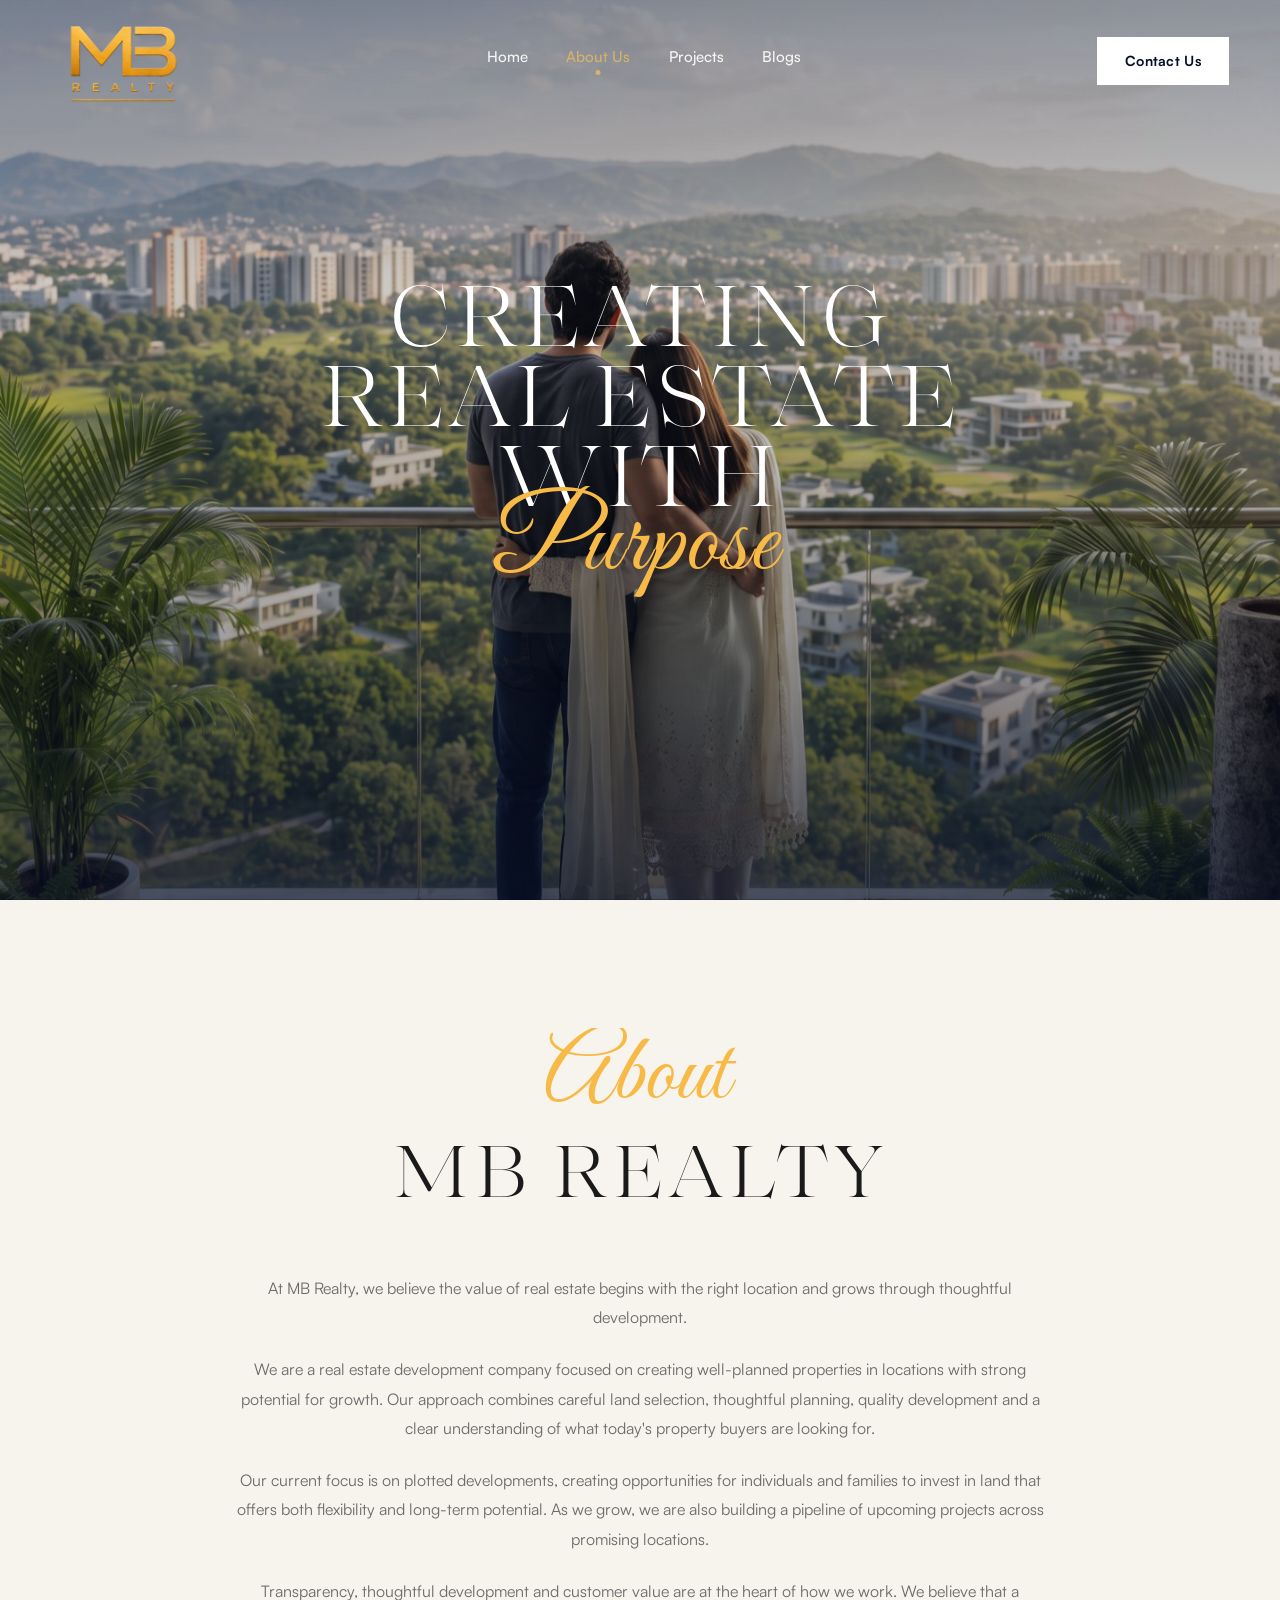
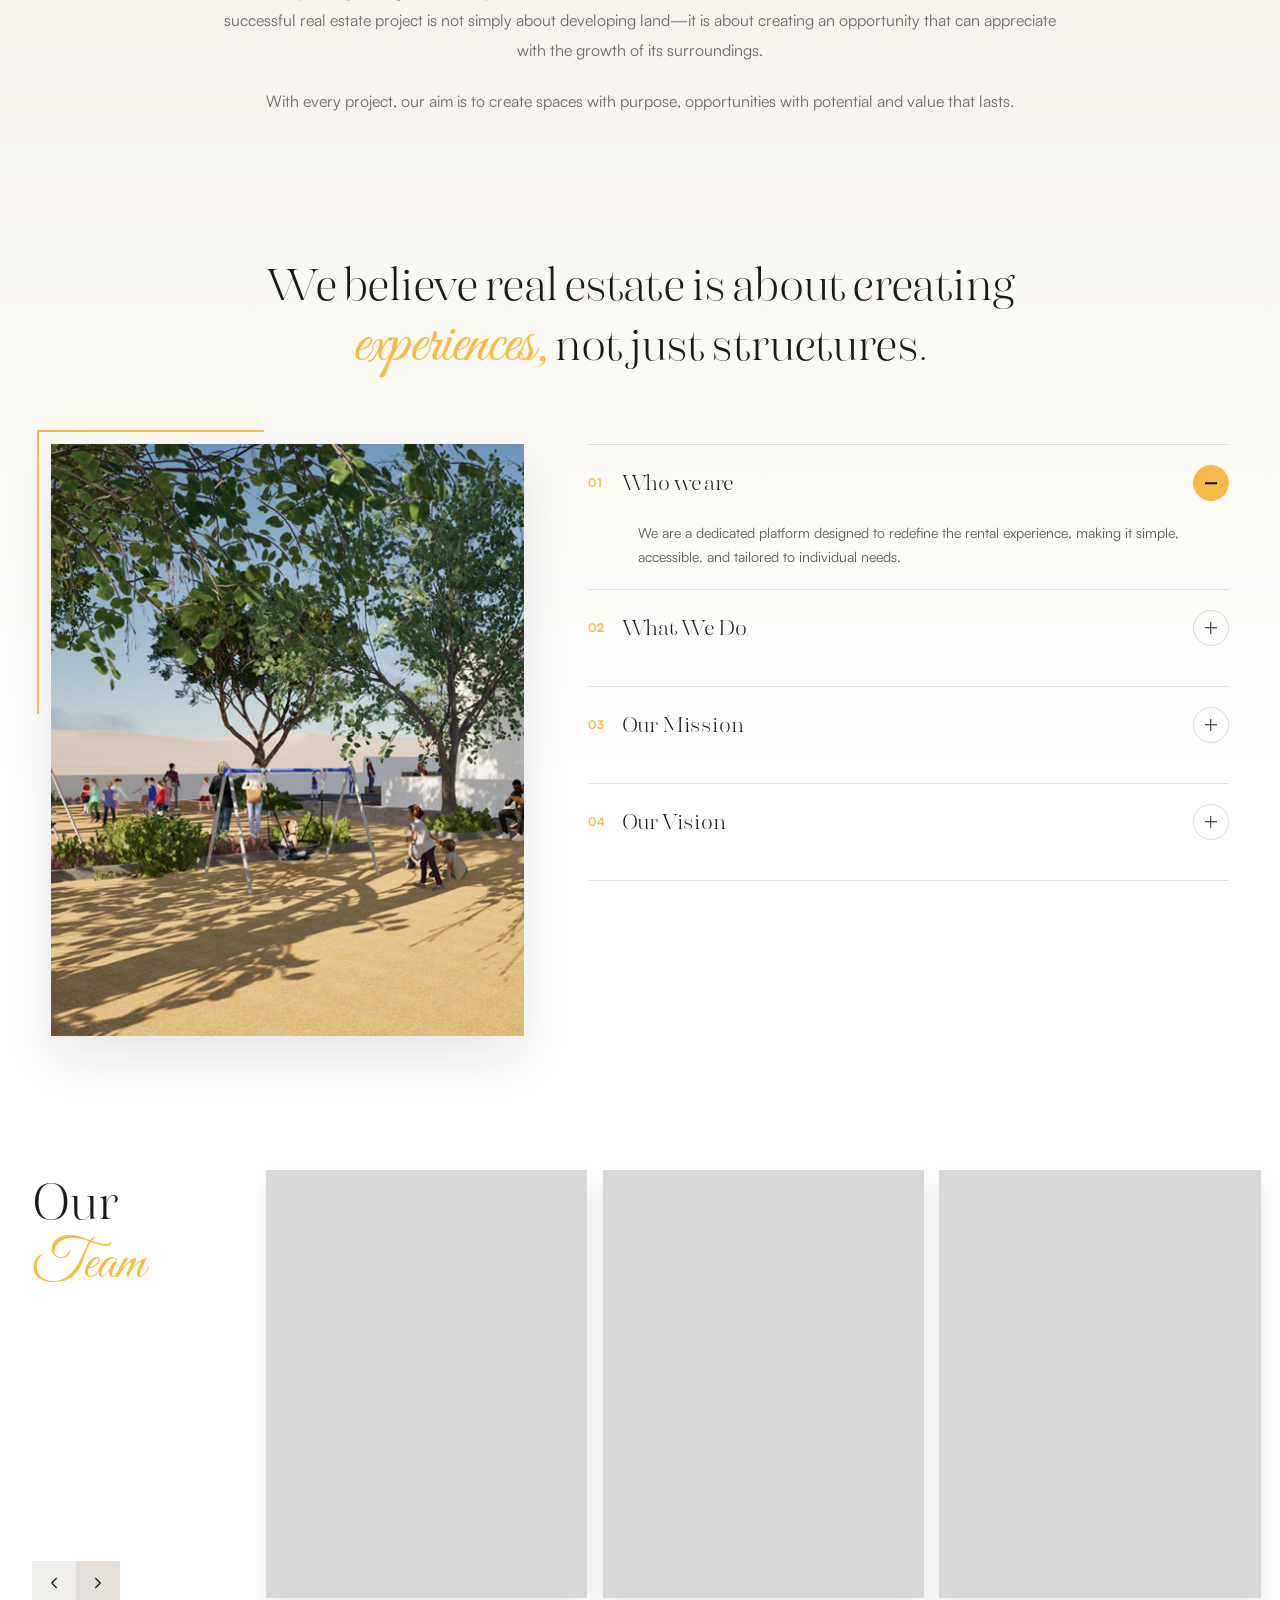
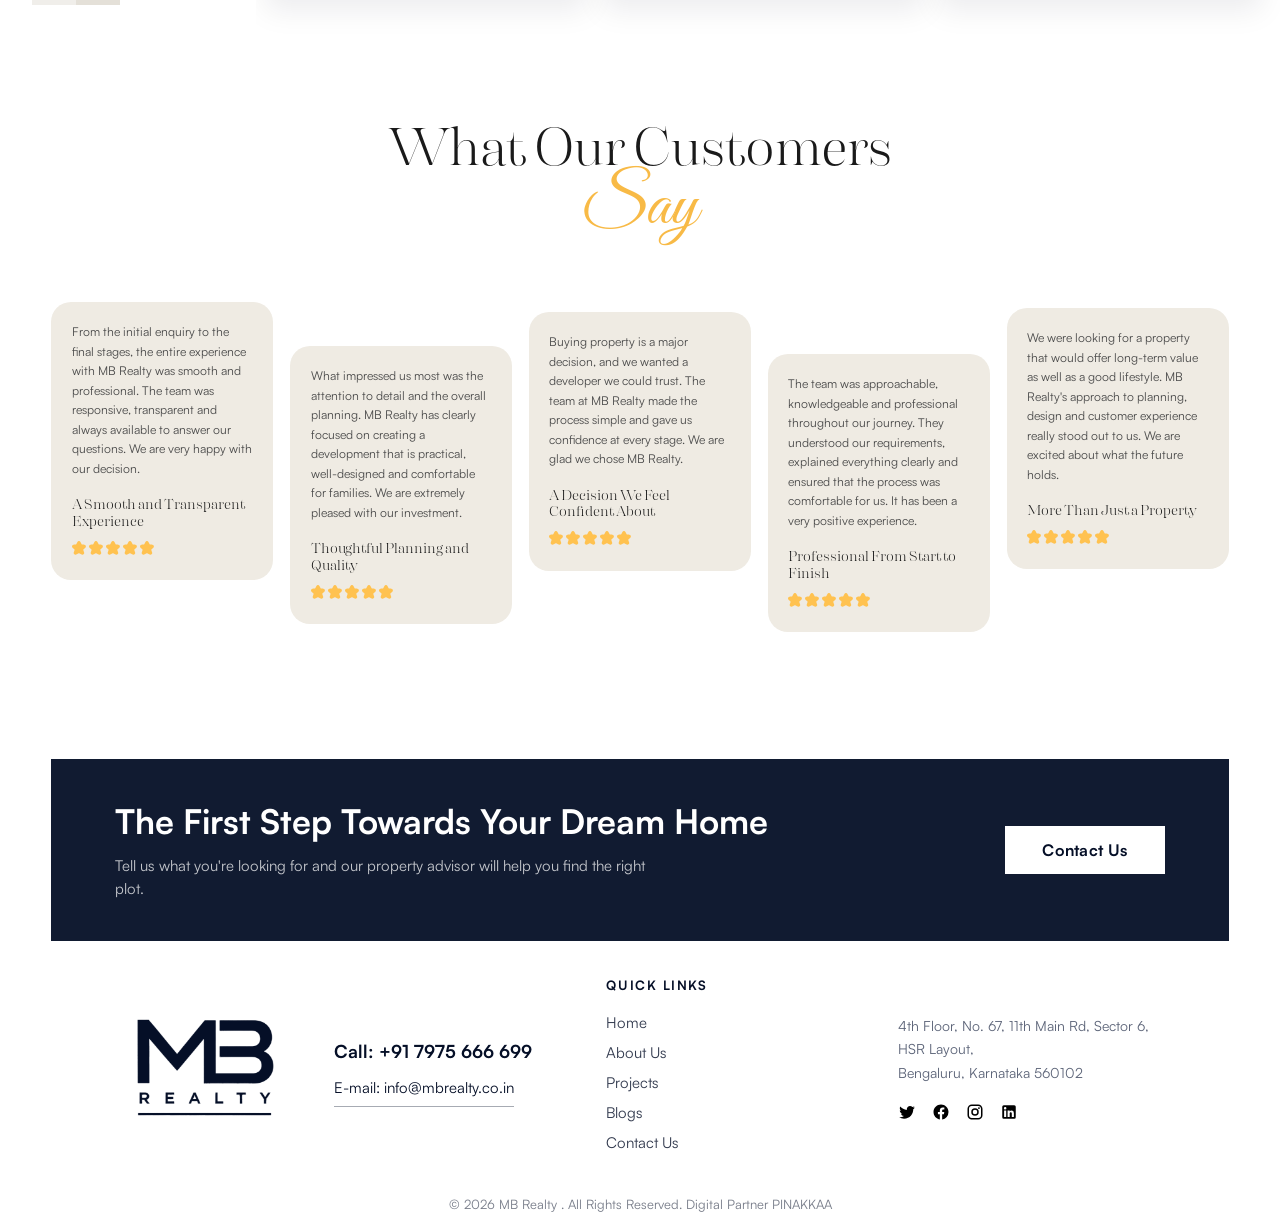
==== about.html @ 8a309a3b "s" ====
<!DOCTYPE html>
<html lang="en">
  <head>
    <meta charset="UTF-8" />
    <meta name="viewport" content="width=device-width, initial-scale=1.0" />
    <title>About Us — MB Realty</title>
    <link rel="preconnect" href="https://fonts.googleapis.com" />
    <link rel="preconnect" href="https://fonts.gstatic.com" crossorigin />
    <link
      href="https://fonts.googleapis.com/css2?family=Great+Vibes&family=Inter:wght@700&display=swap"
      rel="stylesheet"
    />
    <link rel="stylesheet" href="css/styles.css" />
  </head>
  <body>
    <header class="site-header">
      <div class="header-inner">
        <a class="logo" href="index.html" aria-label="MB Realty home">
          <img
            class="logo-img"
            src="Home_asset/Matte%20Gold%201%202%20(2).svg"
            alt="MB Realty"
            width="140"
            height="85"
          />
        </a>
        <nav class="nav" aria-label="Primary">
          <a href="index.html">Home</a>
          <a href="about.html" class="is-active">About Us</a>
          <a href="microsite.html">Projects</a>
          <a href="blogs.html">Blogs</a>
        </nav>
        <a class="btn-contact" href="contact.html">Contact Us</a>
        <button class="menu-toggle" type="button" aria-label="Open menu" aria-expanded="false">
          <span></span><span></span><span></span>
        </button>
      </div>
    </header>

    <main>
      <section class="hero about-hero" id="about">
        <div class="hero-frame">
          <img
            class="hero-image"
            src="assets/fonts/magnific_remove-all-the-texts-and-_vQxSsSja47.jpg"
            alt="Couple looking out from a balcony over green cityscape"
            width="1800"
            height="1080"
            fetchpriority="high"
            decoding="async"
          />
          <div class="hero-copy home-hero-copy">
            <h1 class="home-hero-title">
              <span class="home-hero-line">Creating</span>
              <span class="home-hero-line">Real Estate</span>
              <span class="home-hero-line">With</span>
              <span class="home-hero-script" aria-label="Purpose">
                <span class="home-hero-script-type">Purpose</span>
              </span>
            </h1>
          </div>
        </div>
      </section>

      <div class="about-bridge">
        <section class="about-vision">
          <div class="about-vision-spotlight" aria-hidden="true"></div>
          <div class="about-vision-inner">
            <div class="about-vision-heading">
              <span class="about-vision-watermark" aria-hidden="true">About</span>
              <h2 class="about-vision-title">
                <span class="about-vision-sr">About </span>
                <span class="about-vision-display">MB Realty</span>
              </h2>
            </div>
            <div class="about-vision-copy">
              <p>
                At MB Realty, we believe the value of real estate begins with the right location and
                grows through thoughtful development.
              </p>
              <p>
                We are a real estate development company focused on creating well-planned properties
                in locations with strong potential for growth. Our approach combines careful land
                selection, thoughtful planning, quality development and a clear understanding of what
                today's property buyers are looking for.
              </p>
              <p>
                Our current focus is on plotted developments, creating opportunities for individuals
                and families to invest in land that offers both flexibility and long-term potential.
                As we grow, we are also building a pipeline of upcoming projects across promising
                locations.
              </p>
              <p>
                Transparency, thoughtful development and customer value are at the heart of how we
                work. We believe that a successful real estate project is not simply about developing
                land—it is about creating an opportunity that can appreciate with the growth of its
                surroundings.
              </p>
              <p>
                With every project, our aim is to create spaces with purpose, opportunities with
                potential and value that lasts.
              </p>
            </div>
          </div>
        </section>

        <section class="about-experience">
          <div class="about-experience-inner">
            <h2 class="about-experience-title">
              <span class="about-experience-line">We believe real estate is about creating</span>
              <span class="about-experience-line about-experience-line--accent">
                <span class="about-experience-accent">experiences,</span>
                <span class="about-experience-rest"> not just structures.</span>
              </span>
            </h2>

            <div class="about-experience-body">
              <div class="about-experience-media">
                <span class="about-experience-frame" aria-hidden="true"></span>
                <div class="about-experience-photo">
                  <img
                    src="contact_asset/Screenshot%202026-08-18%20215139.png"
                    alt="Community playground with swings and landscaped park"
                    width="829"
                    height="853"
                  />
                </div>
              </div>

              <div class="about-accordion" role="list">
                <div class="about-accordion-item is-open" role="listitem">
                  <button class="about-accordion-trigger" type="button" aria-expanded="true">
                    <span class="about-accordion-num">01</span>
                    <span class="about-accordion-label">Who we are</span>
                    <span class="about-accordion-icon" aria-hidden="true"></span>
                  </button>
                  <div class="about-accordion-panel">
                    <p>
                      We are a dedicated platform designed to redefine the rental experience, making
                      it simple, accessible, and tailored to individual needs.
                    </p>
                  </div>
                </div>
                <div class="about-accordion-item" role="listitem">
                  <button class="about-accordion-trigger" type="button" aria-expanded="false">
                    <span class="about-accordion-num">02</span>
                    <span class="about-accordion-label">What We Do</span>
                    <span class="about-accordion-icon" aria-hidden="true"></span>
                  </button>
                  <div class="about-accordion-panel">
                    <p>
                      We bring together thoughtful planning, contemporary design, quality
                      construction and attention to the details that matter — from selecting the
                      right location to planning spaces around real human needs.
                    </p>
                  </div>
                </div>
                <div class="about-accordion-item" role="listitem">
                  <button class="about-accordion-trigger" type="button" aria-expanded="false">
                    <span class="about-accordion-num">03</span>
                    <span class="about-accordion-label">Our Mission</span>
                    <span class="about-accordion-icon" aria-hidden="true"></span>
                  </button>
                  <div class="about-accordion-panel">
                    <p>
                      <strong>Building With Purpose. Delivering With Integrity.</strong>
                      To develop high-quality residential and commercial spaces through thoughtful
                      planning, innovative design, responsible development and a customer-first
                      approach — creating environments that inspire better living, working and
                      investing.
                    </p>
                  </div>
                </div>
                <div class="about-accordion-item" role="listitem">
                  <button class="about-accordion-trigger" type="button" aria-expanded="false">
                    <span class="about-accordion-num">04</span>
                    <span class="about-accordion-label">Our Vision</span>
                    <span class="about-accordion-icon" aria-hidden="true"></span>
                  </button>
                  <div class="about-accordion-panel">
                    <p>
                      <strong>Shaping Better Spaces for a Better Future</strong>
                      To become a trusted and forward-thinking real estate company, creating
                      thoughtfully designed spaces that enhance lifestyles, strengthen communities
                      and deliver lasting value for generations to come.
                    </p>
                  </div>
                </div>
              </div>
            </div>
          </div>
        </section>
      </div>

      <section class="about-team" aria-label="Our Team">
        <div class="about-team-layout">
          <aside class="about-team-rail">
            <h2 class="about-team-title">
              <span>Our</span>
              <span>Team</span>
            </h2>
            <div class="about-team-nav">
              <button type="button" class="about-team-btn about-team-prev" aria-label="Previous team members">
                <svg width="18" height="18" viewBox="0 0 24 24" fill="none" aria-hidden="true">
                  <path d="M15 6L9 12L15 18" stroke="currentColor" stroke-width="1.6" stroke-linecap="round" stroke-linejoin="round" />
                </svg>
              </button>
              <button type="button" class="about-team-btn about-team-next" aria-label="Next team members">
                <svg width="18" height="18" viewBox="0 0 24 24" fill="none" aria-hidden="true">
                  <path d="M9 6L15 12L9 18" stroke="currentColor" stroke-width="1.6" stroke-linecap="round" stroke-linejoin="round" />
                </svg>
              </button>
            </div>
          </aside>
          <div class="about-team-stage">
            <div class="about-team-track">
              <article class="about-team-card">
                <div class="about-team-photo" role="img" aria-label="Team member"></div>
                <div class="about-team-info">
                  <h3>Name</h3>
                  <p>Designation</p>
                </div>
              </article>
              <article class="about-team-card">
                <div class="about-team-photo" role="img" aria-label="Team member"></div>
                <div class="about-team-info">
                  <h3>Name</h3>
                  <p>Designation</p>
                </div>
              </article>
              <article class="about-team-card">
                <div class="about-team-photo" role="img" aria-label="Team member"></div>
                <div class="about-team-info">
                  <h3>Name</h3>
                  <p>Designation</p>
                </div>
              </article>
            </div>
          </div>
        </div>
      </section>

      <section class="about-testimonials" aria-label="Testimonials">
        <div class="about-testimonials-inner">
          <div class="about-testimonials-heading">
            <h2 class="about-testimonials-title">
              <span class="about-testimonials-title-strong">What Our Customers</span>
              <span class="about-testimonials-title-script">Say</span>
            </h2>
          </div>

          <div class="about-testimonials-mosaic">
            <article class="about-testimonial-card">
              <p>
                From the initial enquiry to the final stages, the entire experience with MB Realty was
                smooth and professional. The team was responsive, transparent and always available to
                answer our questions. We are very happy with our decision.
              </p>
              <div class="about-testimonial-meta">
                <h3>A Smooth and Transparent Experience</h3>
                <div class="about-testimonial-stars" aria-label="5 out of 5 stars"><img src="about_asset/Path%20637.svg" alt="" width="15" height="15" /><img src="about_asset/Path%20637.svg" alt="" width="15" height="15" /><img src="about_asset/Path%20637.svg" alt="" width="15" height="15" /><img src="about_asset/Path%20637.svg" alt="" width="15" height="15" /><img src="about_asset/Path%20637.svg" alt="" width="15" height="15" /></div>
              </div>
            </article>
            <article class="about-testimonial-card">
              <p>
                What impressed us most was the attention to detail and the overall planning. MB Realty
                has clearly focused on creating a development that is practical, well-designed and
                comfortable for families. We are extremely pleased with our investment.
              </p>
              <div class="about-testimonial-meta">
                <h3>Thoughtful Planning and Quality</h3>
                <div class="about-testimonial-stars" aria-label="5 out of 5 stars"><img src="about_asset/Path%20637.svg" alt="" width="15" height="15" /><img src="about_asset/Path%20637.svg" alt="" width="15" height="15" /><img src="about_asset/Path%20637.svg" alt="" width="15" height="15" /><img src="about_asset/Path%20637.svg" alt="" width="15" height="15" /><img src="about_asset/Path%20637.svg" alt="" width="15" height="15" /></div>
              </div>
            </article>
            <article class="about-testimonial-card">
              <p>
                Buying property is a major decision, and we wanted a developer we could trust. The team
                at MB Realty made the process simple and gave us confidence at every stage. We are glad
                we chose MB Realty.
              </p>
              <div class="about-testimonial-meta">
                <h3>A Decision We Feel Confident About</h3>
                <div class="about-testimonial-stars" aria-label="5 out of 5 stars"><img src="about_asset/Path%20637.svg" alt="" width="15" height="15" /><img src="about_asset/Path%20637.svg" alt="" width="15" height="15" /><img src="about_asset/Path%20637.svg" alt="" width="15" height="15" /><img src="about_asset/Path%20637.svg" alt="" width="15" height="15" /><img src="about_asset/Path%20637.svg" alt="" width="15" height="15" /></div>
              </div>
            </article>
            <article class="about-testimonial-card">
              <p>
                The team was approachable, knowledgeable and professional throughout our journey. They
                understood our requirements, explained everything clearly and ensured that the process
                was comfortable for us. It has been a very positive experience.
              </p>
              <div class="about-testimonial-meta">
                <h3>Professional From Start to Finish</h3>
                <div class="about-testimonial-stars" aria-label="5 out of 5 stars"><img src="about_asset/Path%20637.svg" alt="" width="15" height="15" /><img src="about_asset/Path%20637.svg" alt="" width="15" height="15" /><img src="about_asset/Path%20637.svg" alt="" width="15" height="15" /><img src="about_asset/Path%20637.svg" alt="" width="15" height="15" /><img src="about_asset/Path%20637.svg" alt="" width="15" height="15" /></div>
              </div>
            </article>
            <article class="about-testimonial-card">
              <p>
                We were looking for a property that would offer long-term value as well as a good
                lifestyle. MB Realty's approach to planning, design and customer experience really
                stood out to us. We are excited about what the future holds.
              </p>
              <div class="about-testimonial-meta">
                <h3>More Than Just a Property</h3>
                <div class="about-testimonial-stars" aria-label="5 out of 5 stars"><img src="about_asset/Path%20637.svg" alt="" width="15" height="15" /><img src="about_asset/Path%20637.svg" alt="" width="15" height="15" /><img src="about_asset/Path%20637.svg" alt="" width="15" height="15" /><img src="about_asset/Path%20637.svg" alt="" width="15" height="15" /><img src="about_asset/Path%20637.svg" alt="" width="15" height="15" /></div>
              </div>
            </article>
          </div>
        </div>
      </section>

      <div class="bottom-band">
        <section class="cta">
          <div class="cta-inner">
            <div>
              <h2>The First Step Towards Your Dream Home</h2>
              <p>
                Tell us what you're looking for and our property advisor will help you find the right
                plot.
              </p>
            </div>
            <a class="btn-light" href="contact.html">Contact Us</a>
          </div>
        </section>

        <footer class="site-footer" id="contact">
          <div class="footer-panel">
            <div class="footer-brand">
              <img
                class="footer-logo"
                src="Home_asset/Matte%20Gold%201%202.svg"
                alt="MB Realty"
                width="180"
                height="110"
              />
            </div>
            <div class="footer-contact">
              <a class="phone" href="tel:+917975666699">Call: +91 7975 666 699</a>
              <a class="email" href="mailto:info@mbrealty.co.in">E-mail: info@mbrealty.co.in</a>
            </div>
            <div class="footer-cols">
              <div>
                <h4>QUICK LINKS</h4>
                <a href="index.html">Home</a>
                <a href="about.html">About Us</a>
                <a href="microsite.html">Projects</a>
                <a href="blogs.html">Blogs</a>
                <a href="contact.html">Contact Us</a>
              </div>
            </div>
            <div class="footer-about">
              <p>
                4th Floor, No. 67, 11th Main Rd, Sector 6, HSR Layout,<br />
                Bengaluru, Karnataka 560102
              </p>
              <div class="socials">
                <a href="#" aria-label="Twitter"><img src="assets/social-x.svg" alt="" /></a>
                <a href="#" aria-label="Facebook"><img src="assets/social-fb.svg" alt="" /></a>
                <a href="#" aria-label="Instagram"><img src="assets/social-ig.svg" alt="" /></a>
                <a href="#" aria-label="LinkedIn"><img src="assets/social-li.svg" alt="" /></a>
              </div>
            </div>
          </div>
        </footer>
      </div>
      <p class="copyright">© 2026 MB Realty . All Rights Reserved. Digital Partner PINAKKAA</p>
    </main>

    <script src="js/main.js"></script>
  </body>
</html>
---- css/styles.css ----
@font-face {
  font-family: "Satoshi";
  src: url("../assets/fonts/satoshi/Satoshi-Light.otf") format("opentype");
  font-weight: 300;
  font-style: normal;
  font-display: swap;
}

@font-face {
  font-family: "Satoshi";
  src: url("../assets/fonts/satoshi/Satoshi-LightItalic.otf") format("opentype");
  font-weight: 300;
  font-style: italic;
  font-display: swap;
}

@font-face {
  font-family: "Satoshi";
  src: url("../assets/fonts/satoshi/Satoshi-Regular.otf") format("opentype");
  font-weight: 400;
  font-style: normal;
  font-display: swap;
}

@font-face {
  font-family: "Satoshi";
  src: url("../assets/fonts/satoshi/Satoshi-Italic.otf") format("opentype");
  font-weight: 400;
  font-style: italic;
  font-display: swap;
}

@font-face {
  font-family: "Satoshi";
  src: url("../assets/fonts/satoshi/Satoshi-Medium.otf") format("opentype");
  font-weight: 500;
  font-style: normal;
  font-display: swap;
}

@font-face {
  font-family: "Satoshi";
  src: url("../assets/fonts/satoshi/Satoshi-MediumItalic.otf") format("opentype");
  font-weight: 500;
  font-style: italic;
  font-display: swap;
}

@font-face {
  font-family: "Satoshi";
  src: url("../assets/fonts/satoshi/Satoshi-Bold.otf") format("opentype");
  font-weight: 700;
  font-style: normal;
  font-display: swap;
}

@font-face {
  font-family: "Satoshi";
  src: url("../assets/fonts/satoshi/Satoshi-BoldItalic.otf") format("opentype");
  font-weight: 700;
  font-style: italic;
  font-display: swap;
}

@font-face {
  font-family: "Satoshi";
  src: url("../assets/fonts/satoshi/Satoshi-Black.otf") format("opentype");
  font-weight: 900;
  font-style: normal;
  font-display: swap;
}

@font-face {
  font-family: "Satoshi";
  src: url("../assets/fonts/satoshi/Satoshi-BlackItalic.otf") format("opentype");
  font-weight: 900;
  font-style: italic;
  font-display: swap;
}

@font-face {
  font-family: "Morison";
  src: url("../assets/fonts/Morison%20Font/Fonts/morison-displaylight.otf") format("opentype");
  font-weight: 300;
  font-style: normal;
  font-display: swap;
}

:root {
  --bg: #050f27;
  --bg-soft: #0a1633;
  --white: #ffffff;
  --ink: #050f27;
  --muted: #5c6478;
  --gold: #c4a35a;
  --gold-bright: #d4b56a;
  --font: "Satoshi", "Segoe UI", sans-serif;
  --page: 1440px;
  --pad: clamp(20px, 5vw, 80px);
  --header-h: 121px;
}

/* Breakpoints
   Mobile:  < 768px          → max-width: 767px
   Tablet:  768px–1199px     → min-width: 768px and max-width: 1199px
   Desktop: 1200px–1599px    → min-width: 1200px
   Wide:    1600px+
*/

*,
*::before,
*::after {
  box-sizing: border-box;
  margin: 0;
  padding: 0;
}

html {
  scroll-behavior: smooth;
}

body {
  font-family: var(--font);
  background: var(--bg);
  color: var(--white);
  -webkit-font-smoothing: antialiased;
  overflow-x: hidden;
  animation: page-in 0.18s ease both;
  transition: opacity 0.15s ease;
}

body.is-leaving {
  animation: none;
  opacity: 0;
  pointer-events: none;
}

@keyframes page-in {
  from {
    opacity: 0;
  }
  to {
    opacity: 1;
  }
}

@media (prefers-reduced-motion: reduce) {
  html {
    scroll-behavior: auto;
  }

  body {
    animation: none;
    transition: none;
  }

  .about-accordion-panel,
  .about-accordion-panel p,
  .about-accordion-icon,
  .about-accordion-icon::before,
  .about-accordion-icon::after {
    transition: none;
  }

  body.is-leaving {
    opacity: 1;
    pointer-events: auto;
  }
}

img,
video,
svg {
  display: block;
  max-width: 100%;
  height: auto;
}

iframe {
  max-width: 100%;
}

a {
  color: inherit;
  text-decoration: none;
}

button {
  border: 0;
  background: none;
  cursor: pointer;
  font: inherit;
  color: inherit;
}

main > section,
.site-header,
.site-footer {
  position: relative;
  isolation: isolate;
  width: 100%;
}

/* Header */
.site-header {
  position: fixed;
  top: 0;
  left: 0;
  right: 0;
  z-index: 40;
  background: transparent;
  transform: none;
  opacity: 1;
  visibility: visible;
  pointer-events: auto;
  transition:
    transform 0.35s cubic-bezier(0.22, 1, 0.36, 1),
    opacity 0.3s ease,
    visibility 0.3s ease;
}

.site-header.is-hidden {
  transform: translateY(-100%);
  opacity: 0;
  visibility: hidden;
  pointer-events: none;
}

.site-header.nav-open {
  transform: none;
  opacity: 1;
  visibility: visible;
  pointer-events: auto;
}

.header-inner {
  width: min(100%, var(--page));
  margin: 0 auto;
  min-height: 96px;
  display: grid;
  grid-template-columns: auto 1fr auto;
  align-items: center;
  gap: clamp(16px, 2vw, 40px);
  padding: 18px var(--pad);
}

.logo {
  display: flex;
  align-items: center;
  line-height: 1;
}

.logo-img {
  width: 140px;
  height: 85px;
  object-fit: contain;
  display: block;
}

.logo-mb {
  font-family: var(--font);
  font-size: 42px;
  font-weight: 700;
  letter-spacing: -0.04em;
  color: var(--gold);
}

.logo-realty {
  margin-top: 2px;
  font-size: 11px;
  font-weight: 600;
  letter-spacing: 0.35em;
  color: var(--gold);
  border-bottom: 1px solid var(--gold);
  padding-bottom: 4px;
}

.nav {
  display: flex;
  justify-content: center;
  gap: clamp(22px, 3vw, 40px);
}
.nav a {
  position: relative;
  font-size: 15px;
  font-weight: 500;
  color: rgba(255, 255, 255, 0.92);
  padding-bottom: 8px;

  transition: color 0.4s cubic-bezier(0.22, 1, 0.36, 1);
}

/* Dot */
.nav a::after {
  content: "";
  position: absolute;
  left: 50%;
  bottom: 0;

  width: 5px;
  height: 5px;
  border-radius: 50%;

  background: #d6b36a;

  transform: translateX(-50%) scale(0);
  opacity: 0;

  transition:
    transform 0.4s cubic-bezier(0.22, 1, 0.36, 1),
    opacity 0.3s ease;
}

/* Hover */
.nav a:hover {
  color: #d6b36a;
}

.nav a:hover::after {
  transform: translateX(-50%) scale(1);
  opacity: 1;
}

/* Active */
.nav a.is-active {
  color: #d6b36a;
}

.nav a.is-active::after {
  transform: translateX(-50%) scale(1);
  opacity: 1;
}
.btn-contact,
.btn-light,
.btn-dark {
  position: relative;
  display: inline-flex;
  align-items: center;
  justify-content: center;
  min-height: 48px;
  padding: 0 28px;
  font-size: 14px;
  font-weight: 700;
  letter-spacing: 0.02em;
  border-radius: 0;
  overflow: hidden;
  isolation: isolate;
  transition: color 0.45s cubic-bezier(0.22, 1, 0.36, 1),
              transform 0.45s cubic-bezier(0.22, 1, 0.36, 1);
}

/* Hover background */
.btn-contact::before,
.btn-light::before,
.btn-dark::before {
  content: "";
  position: absolute;
  inset: 0;
  z-index: -1;
  transform: scaleX(0);
  transform-origin: right;
  transition: transform 0.5s cubic-bezier(0.22, 1, 0.36, 1);
  border: 1px solid rgba(255, 255, 255, 0.25);
}

/* White buttons → dark hover */
.btn-contact::before,
.btn-light::before {
  background: var(--ink);
}

/* Dark button → white hover */
.btn-dark::before {
  background: var(--white);
}

/* Text colors */
.btn-contact,
.btn-light {
  background: var(--white);
  color: var(--ink);
}

.btn-dark {
  background: var(--ink);
  color: var(--white);
}

/* Hover */
.btn-contact:hover,
.btn-light:hover {
  color: var(--white);
  transform: translateY(-2px);
  /* border: 0.12px solid #ffffff91; */
}

.btn-dark:hover {
  color: var(--ink);
  transform: translateY(-2px);
}

/* Animate background */
.btn-contact:hover::before,
.btn-light:hover::before,
.btn-dark:hover::before {
  transform: scaleX(1);
  transform-origin: left;
}

.menu-toggle {
  display: none;
  position: relative;
  width: 48px;
  height: 48px;
  flex-direction: column;
  justify-content: center;
  align-items: center;
  gap: 0;
  padding: 0;
  background: transparent;
  border: 0;
  box-shadow: none;
  cursor: pointer;
}

.menu-toggle span {
  display: block;
  position: absolute;
  left: 50%;
  top: 50%;
  width: 24px;
  height: 2.5px;
  margin-left: -12px;
  margin-top: -1.25px;
  border-radius: 2px;
  background: var(--white);
  transform-origin: center;
  transition:
    transform 0.35s cubic-bezier(0.22, 1, 0.36, 1),
    opacity 0.25s ease,
    background 0.25s ease;
}

.menu-toggle span:nth-child(1) {
  transform: translateY(-7px);
}

.menu-toggle span:nth-child(2) {
  transform: translateY(0);
}

.menu-toggle span:nth-child(3) {
  transform: translateY(7px);
}

.menu-toggle:hover {
  background: transparent;
  box-shadow: none;
}

.site-header.nav-open .menu-toggle {
  background: transparent;
  border: 0;
}

.site-header.nav-open .menu-toggle span {
  background: #1a1a1a;
  width: 26px;
  margin-left: -13px;
  height: 2.5px;
}

.site-header.nav-open .menu-toggle span:nth-child(1) {
  transform: rotate(45deg);
}

.site-header.nav-open .menu-toggle span:nth-child(2) {
  opacity: 0;
  transform: scaleX(0);
}

.site-header.nav-open .menu-toggle span:nth-child(3) {
  transform: rotate(-45deg);
}

/* Hero — full-width banner; image extends under transparent header */
.hero {
  background: var(--bg);
  display: flex;
  justify-content: center;
  align-items: stretch;
  padding: 0;
  overflow: hidden;
  height: 100svh;
  max-height: 100dvh;
  box-sizing: border-box;
}

.hero-frame {
  width: 100%;
  max-width: none;
  height: 100%;
  max-height: 100%;
  aspect-ratio: auto;
  overflow: hidden;
  position: relative;
  background: #020814;
  display: grid;
  place-items: center;
}

.hero-frame::after {
  content: "";
  position: absolute;
  inset: 0;
  z-index: 1;
  pointer-events: none;
  background:
    linear-gradient(180deg, rgba(5, 15, 39, 0.45) 0%, rgba(5, 15, 39, 0.2) 32%, rgba(5, 15, 39, 0.35) 68%, rgba(5, 15, 39, 0.72) 100%);
}

.microsite-page .hero-frame::after {
  display: block;
}

.microsite-page .hero {
  background: var(--bg);
  padding: 0;
}

.microsite-page .hero-frame {
  background: #020814;
}

.hero-image {
  position: absolute;
  inset: 0;
  width: 100%;
  height: 100%;
  object-fit: cover;
  object-position: center;
  display: block;
}

.hero-copy {
  position: relative;
  z-index: 2;
  width: min(1600px, calc(100% - 48px));
  text-align: center;
  padding: 24px 0;
}

.hero-copy h1 {
  font-size: clamp(22px, 3vw, 44px);
  font-weight: 700;
  line-height: 1.15;
  letter-spacing: -0.03em;
  color: var(--white);
  margin-bottom: 18px;
  white-space: nowrap;
}

.hero-copy p {
  max-width: 720px;
  margin: 0 auto;
  font-size: clamp(14px, 1.2vw, 18px);
  line-height: 1.7;
  color: rgba(255, 255, 255, 0.92);
}

/* Home hero — stacked serif + script title */
.home-hero-copy {
  display: flex;
  flex-direction: column;
  align-items: center;
  justify-content: center;
  width: min(900px, calc(100% - 32px));
  padding: clamp(16px, 3vw, 32px) 0;
  gap: clamp(16px, 2.5vw, 28px);
}

.home-hero-title {
  display: flex;
  flex-direction: column;
  align-items: center;
  margin: 0;
  white-space: normal;
  font-weight: 400;
  line-height: 0.95;
  letter-spacing: 0.02em;
  text-align: center;
}

.home-hero-line {
  display: block;
  font-family: "Morison", "Times New Roman", serif;
  font-size: clamp(36px, 7vw, 84px);
  font-weight: 300;
  line-height: 0.95;
  letter-spacing: 0.04em;
  text-transform: uppercase;
  color: var(--white);
}

.home-hero-script {
  display: block;
  width: fit-content;
  margin: -0.28em auto 0;
  font-family: "Great Vibes", cursive;
  font-size: clamp(48px, 9vw, 104px);
  font-weight: 400;
  font-style: normal;
  line-height: 1.15;
  letter-spacing: 0.01em;
  text-transform: none;
  color: #f8ba46;
}

.home-hero-script-type {
  display: inline-block;
  white-space: nowrap;
  padding-right: 0.08em;
  clip-path: inset(0 100% 0 0);
  -webkit-clip-path: inset(0 100% 0 0);
  animation: living-write 3.4s cubic-bezier(0.22, 0.61, 0.36, 1) 1.05s forwards;
}

.home-hero-copy p {
  max-width: 640px;
  margin: 0;
  font-size: clamp(14px, 1.2vw, 18px);
  line-height: 1.7;
  color: rgba(255, 255, 255, 0.92);
}

/* Home / About / Project hero banner entrance */
#home .hero-image,
.about-hero .hero-image,
.project-hero .hero-image,
.blogs-hero .hero-frame {
  animation: hero-image-in 1.6s cubic-bezier(0.22, 1, 0.36, 1) both;
}

#home .home-hero-line,
#home .home-hero-copy > p,
.about-hero .home-hero-line,
.project-hero .home-hero-line,
.blogs-hero .home-hero-line {
  animation: hero-line-in 0.9s cubic-bezier(0.22, 1, 0.36, 1) both;
}

#home .home-hero-line:nth-child(1),
.about-hero .home-hero-line:nth-child(1),
.project-hero .home-hero-line:nth-child(1),
.blogs-hero .home-hero-line:nth-child(1) {
  animation-delay: 0.25s;
}

#home .home-hero-line:nth-child(2),
.about-hero .home-hero-line:nth-child(2),
.project-hero .home-hero-line:nth-child(2),
.blogs-hero .home-hero-line:nth-child(2) {
  animation-delay: 0.4s;
}

#home .home-hero-line:nth-child(3),
.about-hero .home-hero-line:nth-child(3),
.project-hero .home-hero-line:nth-child(3),
.blogs-hero .home-hero-line:nth-child(3) {
  animation-delay: 0.55s;
}

#home .home-hero-copy > p {
  animation-delay: 4.6s;
}

.project-hero .home-hero-script-type,
.blogs-hero .home-hero-script-type {
  animation: living-write 3.4s cubic-bezier(0.22, 0.61, 0.36, 1) 0.9s forwards;
}

@keyframes hero-image-in {
  from {
    opacity: 0;
    transform: scale(1.08);
  }
  to {
    opacity: 1;
    transform: scale(1);
  }
}

@keyframes hero-line-in {
  from {
    opacity: 0;
    transform: translateY(28px);
  }
  to {
    opacity: 1;
    transform: translateY(0);
  }
}

@keyframes living-write {
  0% {
    clip-path: inset(0 100% 0 0);
    -webkit-clip-path: inset(0 100% 0 0);
  }
  100% {
    clip-path: inset(0 0 0 0);
    -webkit-clip-path: inset(0 0 0 0);
  }
}

@media (prefers-reduced-motion: reduce) {
  #home .hero-image,
  #home .home-hero-line,
  #home .home-hero-copy > p,
  .about-hero .hero-image,
  .about-hero .home-hero-line,
  .project-hero .hero-image,
  .project-hero .home-hero-line,
  .blogs-hero .hero-frame,
  .blogs-hero .home-hero-line {
    animation: none;
  }

  #home .home-hero-script-type,
  .about-hero .home-hero-script-type,
  .project-hero .home-hero-script-type,
  .blogs-hero .home-hero-script-type {
    animation: none;
    clip-path: none;
    -webkit-clip-path: none;
  }
}

/* About hero */
.about-hero-copy h1 {
  margin-bottom: 0;
}

/* Blogs hero */
.blogs-hero .hero-frame::after {
  display: block;
}

.blogs-hero-copy h1 {
  margin-bottom: 0;
}

.blogs-hero .blogs-media-slot--hero {
  position: absolute;
  inset: 0;
  width: 100%;
  height: 100%;
  margin: 0;
  border: 0;
  border-radius: 0;
}

.blogs-hero .blogs-media-slot--hero::before {
  display: none;
}

.blogs-hero .blogs-media-slot--hero .hero-image:not([hidden]) {
  position: absolute;
  inset: 0;
  width: 100%;
  height: 100%;
  object-fit: cover;
}

.blogs-hero .blogs-media-slot--hero:not(:has(img:not([hidden]))) {
  background:
    linear-gradient(180deg, rgba(5, 15, 39, 0.35) 0%, rgba(5, 15, 39, 0.55) 100%),
    linear-gradient(135deg, #0a1633 0%, #1a2744 48%, #0d1a33 100%);
}

.blogs-hero .blogs-media-slot--hero:not(:has(img:not([hidden])))::after {
  content: attr(data-label);
  position: absolute;
  left: 50%;
  top: 42%;
  transform: translate(-50%, -50%);
  z-index: 1;
  font-family: var(--font);
  font-size: 13px;
  letter-spacing: 0.14em;
  text-transform: uppercase;
  color: rgba(255, 255, 255, 0.45);
  pointer-events: none;
}

/* Shared image placeholders — drop an <img> later and remove [hidden] */
.blogs-media-slot {
  position: relative;
  display: block;
  width: 100%;
  margin: 0;
  overflow: hidden;
  background:
    linear-gradient(145deg, #f3efe6 0%, #e8e2d6 55%, #ddd5c6 100%);
  border: 1px solid rgba(5, 15, 39, 0.06);
}

.blogs-media-slot::before {
  content: attr(data-label);
  position: absolute;
  inset: 0;
  display: grid;
  place-items: center;
  padding: 16px;
  font-family: var(--font);
  font-size: clamp(12px, 1.1vw, 14px);
  font-weight: 500;
  letter-spacing: 0.08em;
  text-transform: uppercase;
  color: rgba(5, 15, 39, 0.35);
  text-align: center;
  pointer-events: none;
}

.blogs-media-slot:has(img:not([hidden]))::before {
  display: none;
}

.blogs-media-slot img:not([hidden]) {
  position: relative;
  z-index: 1;
  width: 100%;
  height: 100%;
  object-fit: cover;
  display: block;
}

.blogs-media-slot--feature {
  aspect-ratio: 16 / 9;
  margin: 0 0 clamp(28px, 4vw, 40px);
}

.blogs-media-slot--inline {
  aspect-ratio: 16 / 9;
  margin: clamp(28px, 4vw, 44px) 0;
}

.blogs-media-slot--card {
  aspect-ratio: 3 / 2;
  border: 0;
}

/* Blogs — article */
.blogs-article {
  background: transparent;
  padding: clamp(48px, 7vw, 96px) var(--pad) clamp(32px, 4vw, 48px);
}

.blogs-article-inner {
  width: min(100%, 820px);
  margin: 0 auto;
  color: #1a1a1a;
}

.blogs-article-header {
  margin: 0 auto clamp(28px, 4vw, 44px);
  max-width: 40rem;
  text-align: center;
  display: flex;
  flex-direction: column;
  align-items: center;
}

.blogs-article-date {
  font-family: var(--font);
  font-weight: 500;
  font-size: 13px;
  line-height: 1.5;
  letter-spacing: 0.14em;
  text-transform: uppercase;
  color: #5c6478;
  margin: 0 0 10px;
}

.blogs-article-tags {
  font-family: var(--font);
  font-weight: 600;
  font-size: 12px;
  line-height: 1.5;
  letter-spacing: 0.14em;
  text-transform: uppercase;
  color: #f8ba46;
  margin: 0 0 clamp(18px, 2.5vw, 28px);
}

.blogs-article-title {
  margin: 0;
  display: flex;
  flex-direction: column;
  align-items: center;
  line-height: 1.05;
}

.blogs-article-title-strong {
  display: block;
  font-family: "Morison", "Times New Roman", serif;
  font-size: clamp(26px, 3.6vw, 44px);
  font-weight: 300;
  letter-spacing: 0.02em;
  color: #1a1a1a;
}

.blogs-article-title-script {
  display: block;
  font-family: "Great Vibes", cursive;
  font-size: clamp(40px, 5.2vw, 68px);
  font-weight: 400;
  line-height: 1.1;
  color: #f8ba46;
  margin: -0.06em 0 0.02em;
}

.blogs-article-body > h2 {
  font-family: "Morison", "Times New Roman", serif;
  font-size: clamp(22px, 2.4vw, 30px);
  font-weight: 300;
  line-height: 1.25;
  letter-spacing: 0.02em;
  color: #1a1a1a;
  margin: clamp(32px, 4vw, 48px) 0 clamp(12px, 1.5vw, 16px);
}

.blogs-article-body > p,
.blogs-article-body > ul {
  font-family: var(--font);
  font-size: clamp(15px, 1.15vw, 17px);
  font-weight: 400;
  line-height: 1.75;
  color: #5c6478;
  margin: 0 0 1.1em;
}

.blogs-article-body > ul {
  padding-left: 1.2em;
  display: grid;
  gap: 8px;
}

.blogs-article-body > ul li {
  color: #5c6478;
}

.blogs-article-body > ul li::marker {
  color: #f8ba46;
}

.blogs-article-header,
.blogs-article-body > *,
.blogs-article .blogs-media-slot--feature {
  opacity: 1;
  transform: none;
}

/* More stories */
.blogs-more {
  background: transparent;
  padding: clamp(56px, 8vw, 104px) var(--pad) clamp(40px, 5vw, 64px);
  overflow: hidden;
}

.blogs-more-header {
  text-align: center;
  margin: 0 auto clamp(36px, 5vw, 64px);
  display: flex;
  flex-direction: column;
  align-items: center;
}

.blogs-more-title {
  margin: 0;
  display: flex;
  flex-direction: column;
  align-items: center;
  line-height: 1.05;
}

.blogs-more-title-strong {
  font-family: "Morison", "Times New Roman", serif;
  font-size: clamp(26px, 3.6vw, 44px);
  font-weight: 300;
  letter-spacing: 0.04em;
  text-transform: uppercase;
  color: #1a1a1a;
}

.blogs-more-title-script {
  font-family: "Great Vibes", cursive;
  font-size: clamp(40px, 5.2vw, 68px);
  font-weight: 400;
  color: #f8ba46;
  margin-top: -0.08em;
  line-height: 1.1;
}

.blogs-more-title-strong,
.blogs-more-title-script,
.blogs-more-card {
  opacity: 1;
  transform: none;
}

.blogs-more-grid {
  width: min(100%, 1180px);
  margin: 0 auto;
  display: grid;
  grid-template-columns: repeat(3, minmax(0, 1fr));
  gap: clamp(24px, 3vw, 40px);
}

.blogs-more-card {
  display: flex;
  flex-direction: column;
  gap: 18px;
}

.blogs-more-copy h3 {
  margin: 0 0 10px;
  font-family: "Morison", "Times New Roman", serif;
  font-size: clamp(18px, 1.6vw, 24px);
  font-weight: 300;
  line-height: 1.25;
  color: #1a1a1a;
}

.blogs-more-copy p {
  margin: 0 0 14px;
  font-family: var(--font);
  font-size: 14px;
  line-height: 1.65;
  color: #5c6478;
}

.blogs-more-link {
  font-family: var(--font);
  font-size: 14px;
  font-weight: 600;
  letter-spacing: 0.04em;
  color: #1a1a1a;
  text-decoration: none;
  border-bottom: 1px solid #f8ba46;
  padding-bottom: 2px;
  transition: color 0.25s ease, border-color 0.25s ease;
}

.blogs-more-link:hover {
  color: #f8ba46;
}

@media (prefers-reduced-motion: reduce) {
  .blogs-article-header,
  .blogs-article-body > *,
  .blogs-article .blogs-media-slot--feature,
  .blogs-more-title-strong,
  .blogs-more-title-script,
  .blogs-more-card {
    opacity: 1 !important;
    transform: none !important;
    animation: none !important;
    transition: none !important;
  }
}

@media (max-width: 900px) {
  .blogs-more-grid {
    grid-template-columns: 1fr;
    max-width: 520px;
  }
}

/* Contact page — dark header on cream */
.contact-page .nav a {
  color: rgba(26, 26, 26, 0.88);
}

.contact-page .nav a:hover,
.contact-page .nav a.is-active {
  color: #1a1a1a;
}

.contact-page .menu-toggle span {
  background: #1a1a1a;
}

.contact-page .btn-contact {
  background: #1a1a1a;
  color: #fff;
}

.contact-page .btn-contact:hover {
  color: #1a1a1a;
}

.contact-page .btn-contact::before {
  background: #fff;
  border-color: rgba(26, 26, 26, 0.2);
}

/* Contact — full-width Get In Touch */
.contact-touch {
  width: 100%;
  background: transparent;
  padding: clamp(140px, 14vw, 168px) var(--pad) clamp(56px, 8vw, 110px);
}

.contact-touch-inner {
  width: min(100%, 1240px);
  margin: 0 auto;
  display: grid;
  grid-template-columns: minmax(0, 0.95fr) minmax(0, 1.05fr);
  gap: clamp(40px, 6vw, 96px);
  align-items: start;
}

.contact-touch-title {
  position: relative;
  margin: 0 0 clamp(36px, 5vw, 56px);
  display: flex;
  flex-direction: column;
  align-items: flex-start;
  line-height: 0.92;
}

.contact-touch-title-strong {
  font-family: "Morison", "Times New Roman", serif;
  font-size: clamp(42px, 6vw, 72px);
  font-weight: 300;
  letter-spacing: 0.04em;
  text-transform: uppercase;
  color: #1a1a1a;
}

.contact-touch-title-script {
  font-family: "Great Vibes", cursive;
  font-size: clamp(56px, 7vw, 88px);
  font-weight: 400;
  color: #f8ba46;
  margin-top: -0.42em;
  margin-left: 0.55em;
  line-height: 1;
  position: relative;
  z-index: 1;
}

.contact-office-grid {
  display: grid;
  grid-template-columns: 1fr 1fr;
  gap: clamp(28px, 3.5vw, 44px) clamp(24px, 3vw, 40px);
}

.contact-office h2 {
  margin: 0 0 10px;
  font-family: var(--font);
  font-size: clamp(14px, 1.15vw, 16px);
  font-weight: 700;
  line-height: 1.35;
  color: #1a1a1a;
}

.contact-office p {
  margin: 0 0 8px;
  font-family: var(--font);
  font-size: clamp(13px, 1.05vw, 14px);
  font-weight: 400;
  line-height: 1.6;
  color: #5c6478;
}

.contact-office a {
  color: inherit;
  text-decoration: none;
}

.contact-office a:hover {
  color: #1a1a1a;
}

.contact-office-map {
  display: inline-block;
  margin-top: 4px;
  font-family: var(--font);
  font-size: 12px;
  font-weight: 600;
  letter-spacing: 0.02em;
  color: #1a1a1a;
  text-decoration: underline;
  text-underline-offset: 3px;
  transition: color 0.25s ease;
}

.contact-office a.contact-office-map:hover {
  color: #f8ba46;
}

.contact-touch-form-header {
  margin-bottom: clamp(28px, 3.5vw, 40px);
}

.contact-touch-form-header h2 {
  margin: 0 0 8px;
  font-family: "Morison", "Times New Roman", serif;
  font-size: clamp(28px, 3vw, 36px);
  font-weight: 300;
  letter-spacing: 0.02em;
  color: #1a1a1a;
}

.contact-touch-form-header p {
  margin: 0;
  font-family: var(--font);
  font-size: 14px;
  line-height: 1.55;
  color: #5c6478;
}

.contact-touch-form {
  display: flex;
  flex-direction: column;
  gap: clamp(22px, 2.8vw, 30px);
}

.contact-touch-field {
  display: flex;
  flex-direction: column;
  gap: 8px;
}

.contact-touch-field label {
  font-family: var(--font);
  font-size: 13px;
  font-weight: 500;
  color: #1a1a1a;
}

.contact-touch-field input,
.contact-touch-field select,
.contact-touch-field textarea {
  width: 100%;
  border: 0;
  border-bottom: 1px solid #1a1a1a;
  border-radius: 0;
  background: transparent;
  padding: 8px 0 10px;
  font-family: var(--font);
  font-size: 15px;
  color: #1a1a1a;
  outline: none;
  appearance: none;
  -webkit-appearance: none;
}

.contact-touch-field select {
  background-image: url("data:image/svg+xml,%3Csvg xmlns='http://www.w3.org/2000/svg' width='12' height='8' viewBox='0 0 12 8'%3E%3Cpath d='M1 1.5L6 6.5L11 1.5' fill='none' stroke='%231a1a1a' stroke-width='1.4' stroke-linecap='round' stroke-linejoin='round'/%3E%3C/svg%3E");
  background-repeat: no-repeat;
  background-position: right 0 center;
  padding-right: 22px;
  cursor: pointer;
}

.contact-touch-field textarea {
  resize: vertical;
  min-height: 72px;
}

.contact-touch-field input:focus,
.contact-touch-field select:focus,
.contact-touch-field textarea:focus {
  border-bottom-color: #f8ba46;
}

.contact-touch-field select:invalid {
  color: #8a8a8a;
}

.contact-touch-consent {
  display: grid;
  grid-template-columns: 18px minmax(0, 1fr);
  gap: 12px;
  align-items: start;
  font-family: var(--font);
  font-size: 12px;
  line-height: 1.55;
  color: #5c6478;
  cursor: pointer;
}

.contact-touch-consent input {
  width: 16px;
  height: 16px;
  margin-top: 2px;
  accent-color: #1a1a1a;
}

.contact-touch-submit {
  width: 100%;
  min-height: 52px;
  margin-top: 8px;
  border: 0;
  background: #1a1a1a;
  color: #fff;
  font-family: var(--font);
  font-size: 14px;
  font-weight: 700;
  letter-spacing: 0.12em;
  text-transform: uppercase;
  cursor: pointer;
  transition: background 0.25s ease, transform 0.2s ease;
}

.contact-touch-submit:hover {
  background: #050f27;
  transform: translateY(-1px);
}

@media (max-width: 900px) {
  .contact-touch-inner {
    grid-template-columns: 1fr;
    gap: clamp(40px, 8vw, 56px);
  }

  .contact-touch-title {
    align-items: center;
    text-align: center;
  }

  .contact-touch-title-script {
    margin-left: 0;
  }

  .contact-office-grid {
    grid-template-columns: 1fr;
  }

  .contact-touch-form-header {
    text-align: center;
  }
}

/* Legacy contact panel (unused on redesigned page) */
.contact-panel {
  background: var(--bg);
  padding: clamp(32px, 5vw, 72px) var(--pad) clamp(48px, 6vw, 96px);
}

.contact-card {
  width: min(100%, 1360px);
  height: 570px;
  margin: 0 auto;
  display: flex;
  align-items: flex-start;
  gap: 0;
  background: var(--white);
  border-radius: 10px;
  padding: 12px 0 13px 12px;
  box-sizing: border-box;
  box-shadow: 0 24px 60px rgba(0, 0, 0, 0.28);
  overflow: hidden;
}

.contact-info {
  width: 455px;
  max-width: 100%;
  height: 545px;
  flex-shrink: 0;
  box-sizing: border-box;
  background: var(--ink);
  color: var(--white);
  border-radius: 10px;
  padding: 44px 36px;
  display: flex;
  flex-direction: column;
  justify-content: space-between;
  overflow: hidden;
}

.contact-info-header {
  flex-shrink: 0;
}

.contact-info h2 {
  margin: 0 0 18px;
  font-family: "Satoshi", var(--font), sans-serif;
  font-size: clamp(28px, 2.6vw, 36px);
  font-weight: 700;
  letter-spacing: -0.02em;
  line-height: 1.15;
  color: var(--white);
  display: flex;
  flex-direction: column;
  align-items: flex-start;
  gap: 6px;
}

.contact-info h2 span {
  display: inline-block;
  line-height: 1.2;
}

.contact-info-lead {
  margin: 0;
  font-size: 15px;
  line-height: 1.5;
  color: rgba(255, 255, 255, 0.9);
}

.contact-info-list {
  list-style: none;
  margin: 0;
  padding: 0;
  display: flex;
  flex-direction: column;
  justify-content: space-between;
  flex: 1;
  min-height: 0;
  padding-top: 48px;
  gap: 0;
}

.contact-info-list li {
  display: grid;
  grid-template-columns: 28px minmax(0, 1fr);
  gap: 14px;
  align-items: start;
  font-size: 16px;
  line-height: 1.55;
  color: rgba(255, 255, 255, 0.95);
}

.contact-info-list li > a,
.contact-info-list li > span:not(.contact-info-icon) {
  min-width: 0;
}

.contact-info-address {
  display: block;
  white-space: normal;
}

.contact-info-icon {
  display: inline-flex;
  align-items: center;
  justify-content: center;
  width: 22px;
  height: 22px;
  margin-top: 2px;
  color: var(--white);
  flex-shrink: 0;
}

.contact-info-list a {
  color: inherit;
  text-decoration: none;
}

.contact-info-list a:hover {
  text-decoration: underline;
}

.contact-form {
  flex: 1;
  min-width: 0;
  height: 100%;
  display: flex;
  flex-direction: column;
  justify-content: center;
  gap: clamp(28px, 3.5vw, 40px);
  padding: clamp(20px, 3vw, 40px) clamp(28px, 4vw, 64px) clamp(12px, 2vw, 20px);
}

.contact-form-row {
  display: grid;
  grid-template-columns: 1fr 1fr;
  gap: clamp(20px, 2.5vw, 36px);
}

.contact-field {
  display: flex;
  flex-direction: column;
  gap: 10px;
}

.contact-field label {
  font-family: "Satoshi", var(--font), sans-serif;
  font-size: 15px;
  font-weight: 500;
  color: #1a1a1a;
}

.contact-field input {
  width: 100%;
  border: 0;
  border-bottom: 1.5px solid #cfcfcf;
  border-radius: 0;
  background: transparent;
  padding: 8px 0 10px;
  font-family: "Satoshi", var(--font), sans-serif;
  font-size: 15px;
  color: #1a1a1a;
  outline: none;
  transition: border-color 0.2s ease;
}

.contact-field input::placeholder {
  color: #9a9a9a;
}

.contact-field input:focus {
  border-bottom-color: var(--ink);
}

.contact-form-actions {
  display: flex;
  justify-content: flex-end;
  margin-top: 8px;
}

.contact-submit {
  display: inline-flex;
  align-items: center;
  justify-content: center;
  min-height: 48px;
  padding: 0 28px;
  border: 0;
  border-radius: 10px;
  background: var(--ink);
  color: var(--white);
  font-family: "Satoshi", var(--font), sans-serif;
  font-size: 15px;
  font-weight: 700;
  letter-spacing: 0.01em;
  cursor: pointer;
  transition: opacity 0.2s ease, transform 0.2s ease;
}

.contact-submit:hover {
  opacity: 0.92;
  transform: translateY(-1px);
}

/* Contact map — full width */
.contact-map {
  width: 100%;
  max-width: 100%;
  margin: 0;
  padding: 0;
  background: #f7f4ee;
  line-height: 0;
}

.contact-map-frame {
  display: block;
  width: 100%;
  height: clamp(320px, 45vw, 520px);
  border: 0;
}

.contact-page .bottom-band {
  background: #fff;
}

.contact-close-band {
  background: linear-gradient(
    180deg,
    #f7f4ee 0%,
    #f7f4ee 28%,
    #faf8f3 48%,
    #ffffff 72%,
    #ffffff 100%
  );
}

.contact-page .contact-close-band .bottom-band {
  background: transparent;
  margin-top: 0;
  padding-top: clamp(8px, 1.5vw, 16px);
}

.contact-page .contact-close-band .copyright {
  background: transparent;
}

@media (max-width: 1199px) {
  .contact-card {
    height: auto;
    flex-direction: column;
    padding: 12px;
  }

  .contact-info {
    width: 100%;
    height: auto;
    min-height: 0;
  }

  .contact-form {
    height: auto;
    padding: clamp(24px, 4vw, 36px) clamp(12px, 3vw, 20px);
  }

  .contact-form-row {
    grid-template-columns: 1fr;
  }

  .contact-form-actions {
    justify-content: stretch;
  }

  .contact-submit {
    width: 100%;
  }
}

/* Blogs — featured post */
.blogs-feature {
  background: var(--bg);
  padding: clamp(48px, 6vw, 88px) var(--pad);
  text-align: center;
}

.blogs-feature h2 {
  font-family: "Satoshi", var(--font), sans-serif;
  font-size: clamp(26px, 3vw, 36px);
  font-weight: 700;
  font-style: normal;
  letter-spacing: -0.03em;
  color: var(--white);
  margin-bottom: clamp(32px, 4vw, 56px);
}

.blogs-feature-media {
  width: min(100%, 1529px);
  aspect-ratio: 1529 / 754;
  margin: 0 auto;
  overflow: hidden;
  background: #121a30;
}

.blogs-feature-media img {
  width: 100%;
  height: 100%;
  object-fit: cover;
  display: block;
}

/* About — vision + experience bridge decor */
.about-bridge {
  position: relative;
  overflow: visible;
  background: linear-gradient(
    180deg,
    #f7f4ee 0%,
    #f7f4ee 38%,
    #faf8f3 55%,
    #fcfbf8 68%,
    #ffffff 82%,
    #ffffff 100%
  );
}

.about-bridge-decor {
  display: none;
}

/* About — vision */
.about-vision {
  position: relative;
  background: transparent;
  padding: clamp(72px, 10vw, 140px) var(--pad) clamp(48px, 6vw, 80px);
  color: #1a1a1a;
  overflow: hidden;
}

.about-vision-spotlight {
  position: absolute;
  inset: -20%;
  pointer-events: none;
  z-index: 0;
  opacity: 0;
  background: radial-gradient(
    420px circle at var(--spot-x, 50%) var(--spot-y, 40%),
    rgba(248, 186, 70, 0.18),
    rgba(248, 186, 70, 0.06) 28%,
    transparent 58%
  );
  transition: opacity 0.45s ease;
}

.about-vision.is-cursor-active .about-vision-spotlight {
  opacity: 1;
}

.about-vision-inner {
  position: relative;
  z-index: 1;
  width: min(100%, 1100px);
  margin: 0 auto;
  display: flex;
  flex-direction: column;
  align-items: center;
  text-align: center;
}

.about-vision-heading {
  position: relative;
  display: flex;
  flex-direction: column;
  align-items: center;
  justify-content: center;
  width: 100%;
  margin: 0 0 clamp(40px, 5vw, 72px);
  gap: clamp(4px, 0.8vw, 12px);
}

.about-vision-watermark {
  position: relative;
  font-family: "Great Vibes", cursive;
  font-size: clamp(56px, 8vw, 96px);
  font-weight: 400;
  line-height: 1;
  color: #f8ba46;
  white-space: nowrap;
  pointer-events: none;
  display: inline-block;
  width: fit-content;
  padding-right: 0.08em;
  opacity: 0;
  clip-path: inset(0 100% 0 0);
  -webkit-clip-path: inset(0 100% 0 0);
}

.about-vision.is-inview .about-vision-watermark {
  opacity: 1;
  animation:
    living-write 1.2s cubic-bezier(0.22, 1, 0.36, 1) 0.12s both,
    about-vision-float 4.5s ease-in-out 1.4s infinite;
}

.about-vision-title {
  position: relative;
  z-index: 1;
  margin: 0;
  line-height: 1;
  opacity: 0;
  transform: translateY(28px);
  transition:
    opacity 0.9s cubic-bezier(0.22, 1, 0.36, 1) 0.28s,
    transform 0.9s cubic-bezier(0.22, 1, 0.36, 1) 0.28s;
}

.about-vision.is-inview .about-vision-title {
  opacity: 1;
  transform: none;
}

.about-vision-sr {
  position: absolute;
  width: 1px;
  height: 1px;
  padding: 0;
  margin: -1px;
  overflow: hidden;
  clip: rect(0, 0, 0, 0);
  white-space: nowrap;
  border: 0;
}

.about-vision-display {
  display: block;
  font-family: "Morison", Georgia, "Times New Roman", serif;
  font-size: clamp(36px, 6.5vw, 72px);
  font-weight: 300;
  letter-spacing: 0.08em;
  text-transform: uppercase;
  color: #1a1a1a;
  line-height: 1.05;
}

.about-vision-copy {
  display: flex;
  flex-direction: column;
  align-items: center;
  text-align: center;
  gap: 0;
  width: 100%;
}

.about-vision-copy p {
  font-family: var(--font);
  font-size: clamp(15px, 1.25vw, 18px);
  font-weight: 400;
  line-height: 1.85;
  color: #6a6a6a;
  max-width: min(100%, 52rem);
  margin: 0 auto clamp(16px, 1.8vw, 22px);
  opacity: 0;
  transform: translateY(22px);
  transition:
    opacity 0.8s cubic-bezier(0.22, 1, 0.36, 1),
    transform 0.8s cubic-bezier(0.22, 1, 0.36, 1);
}

.about-vision-copy p:nth-child(1) { transition-delay: 0.38s; }
.about-vision-copy p:nth-child(2) { transition-delay: 0.48s; }
.about-vision-copy p:nth-child(3) { transition-delay: 0.58s; }
.about-vision-copy p:nth-child(4) { transition-delay: 0.68s; }
.about-vision-copy p:nth-child(5) { transition-delay: 0.78s; }

.about-vision.is-inview .about-vision-copy p {
  opacity: 1;
  transform: none;
}

.about-vision-copy p:last-child {
  margin-bottom: 0;
}

@keyframes about-vision-float {
  0%,
  100% {
    transform: translateY(0);
  }
  50% {
    transform: translateY(-8px);
  }
}

@media (prefers-reduced-motion: reduce) {
  .about-vision-spotlight {
    display: none;
  }

  .about-vision-watermark,
  .about-vision.is-inview .about-vision-watermark {
    opacity: 1;
    clip-path: none;
    -webkit-clip-path: none;
    animation: none;
  }

  .about-vision-title,
  .about-vision-copy p,
  .about-vision.is-inview .about-vision-title,
  .about-vision.is-inview .about-vision-copy p {
    opacity: 1;
    transform: none;
    transition: none;
  }
}

@media (max-width: 767px) {
  .about-vision {
    padding: clamp(56px, 12vw, 80px) var(--pad);
  }

  .about-vision-spotlight {
    display: none;
  }

  .about-vision-heading {
    margin-bottom: clamp(28px, 6vw, 40px);
  }

  .about-vision-copy p {
    max-width: none;
  }
}

/* About — experience / accordion */
.about-experience {
  position: relative;
  background: transparent;
  color: #1a1a1a;
  padding: clamp(40px, 5vw, 72px) var(--pad) clamp(56px, 7vw, 110px);
  overflow: hidden;
}

.about-experience-inner {
  position: relative;
  width: min(100%, 1400px);
  margin: 0 auto;
  display: flex;
  flex-direction: column;
  gap: clamp(36px, 5vw, 64px);
  min-width: 0;
}

.about-experience-title {
  display: flex;
  flex-direction: column;
  align-items: center;
  text-align: center;
  gap: 0.12em;
  margin: 0;
  max-width: none;
  width: 100%;
}

.about-experience-line {
  display: block;
  font-family: "Morison", Georgia, "Times New Roman", serif;
  font-size: clamp(26px, 3.4vw, 44px);
  font-weight: 300;
  line-height: 1.2;
  letter-spacing: -0.02em;
  color: #1a1a1a;
}

.about-experience-line--accent {
  display: flex;
  flex-wrap: wrap;
  align-items: baseline;
  justify-content: center;
  gap: 0.15em;
}

.about-experience-accent {
  display: inline;
  font-family: "Great Vibes", cursive;
  font-size: clamp(40px, 5vw, 64px);
  font-weight: 400;
  line-height: 1.05;
  color: #f8ba46;
  margin: 0;
}

.about-experience-rest {
  font-family: "Morison", Georgia, "Times New Roman", serif;
  font-size: inherit;
  font-weight: 300;
  letter-spacing: -0.02em;
  color: #1a1a1a;
}

.about-experience-body {
  display: grid;
  grid-template-columns: minmax(0, 0.85fr) minmax(0, 1.15fr);
  gap: clamp(32px, 5vw, 72px);
  align-items: start;
  min-width: 0;
}

.about-experience-media {
  position: relative;
  z-index: 1;
  width: min(100%, 480px);
  margin: 0;
  aspect-ratio: 4 / 5;
  border: 0;
  outline: none;
}

.about-experience-frame {
  position: absolute;
  top: 0;
  left: 0;
  width: 48%;
  height: 48%;
  border-top: 2px solid #f8ba46;
  border-left: 2px solid #f8ba46;
  box-sizing: border-box;
  pointer-events: none;
  z-index: 2;
  transform: translate(-14px, -14px);
}

.about-experience-photo {
  position: relative;
  z-index: 1;
  width: 100%;
  height: 100%;
  background: #e8e2d8;
  overflow: hidden;
  box-shadow: 0 24px 48px rgba(5, 15, 39, 0.1);
}

.about-experience-photo img {
  width: 100%;
  height: 100%;
  object-fit: cover;
  display: block;
  transition: transform 0.8s cubic-bezier(0.22, 1, 0.36, 1);
}

.about-experience-media:hover .about-experience-photo img {
  transform: scale(1.04);
}

.about-accordion {
  min-width: 0;
  max-width: 100%;
  display: flex;
  flex-direction: column;
  gap: 0;
}

.about-accordion-item {
  min-width: 0;
  background: transparent;
  border: 0;
  border-bottom: 1px solid rgba(26, 26, 26, 0.12);
  border-radius: 0;
  overflow: hidden;
  box-shadow: none;
  transition: none;
}

.about-accordion-item:first-child {
  border-top: 1px solid rgba(26, 26, 26, 0.12);
}

.about-accordion-item.is-open {
  background: transparent;
  border-color: rgba(26, 26, 26, 0.12);
  box-shadow: none;
}

.about-accordion-trigger {
  width: 100%;
  max-width: 100%;
  display: grid;
  grid-template-columns: auto 1fr auto;
  align-items: center;
  gap: 14px;
  padding: 20px 0;
  color: #1a1a1a;
  font-family: "Morison", Georgia, "Times New Roman", serif;
  font-size: clamp(18px, 1.6vw, 22px);
  font-weight: 400;
  line-height: 1.3;
  letter-spacing: -0.01em;
  text-align: left;
  cursor: pointer;
  background: transparent;
  border: 0;
  transition: color 0.3s ease;
}

.about-accordion-num {
  font-family: var(--font);
  font-size: 12px;
  font-weight: 600;
  letter-spacing: 0.08em;
  color: #f8ba46;
  min-width: 1.6em;
}

.about-accordion-label {
  min-width: 0;
  overflow-wrap: anywhere;
}

.about-accordion-icon {
  flex-shrink: 0;
  width: 36px;
  height: 36px;
  border-radius: 50%;
  border: 1px solid rgba(26, 26, 26, 0.16);
  background: transparent;
  position: relative;
  transition:
    background 0.3s ease,
    border-color 0.3s ease,
    transform 0.35s cubic-bezier(0.22, 1, 0.36, 1);
}

.about-accordion-icon::before,
.about-accordion-icon::after {
  content: "";
  position: absolute;
  top: 50%;
  left: 50%;
  background: #1a1a1a;
  transition:
    transform 0.35s cubic-bezier(0.22, 1, 0.36, 1),
    opacity 0.25s ease,
    background 0.3s ease;
}

.about-accordion-icon::before {
  width: 12px;
  height: 1.5px;
  transform: translate(-50%, -50%);
}

.about-accordion-icon::after {
  width: 1.5px;
  height: 12px;
  transform: translate(-50%, -50%);
}

.about-accordion-item.is-open .about-accordion-icon {
  background: #f8ba46;
  border-color: #f8ba46;
}

.about-accordion-item.is-open .about-accordion-icon::before,
.about-accordion-item.is-open .about-accordion-icon::after {
  background: #050f27;
}

.about-accordion-item.is-open .about-accordion-icon::after {
  opacity: 0;
  transform: translate(-50%, -50%) scaleY(0);
}

.about-accordion-trigger:hover .about-accordion-icon {
  border-color: #f8ba46;
}

.about-accordion-panel {
  display: grid;
  grid-template-rows: 0fr;
  min-width: 0;
  overflow: hidden;
  transition: grid-template-rows 0.5s cubic-bezier(0.22, 1, 0.36, 1);
}

.about-accordion-item.is-open .about-accordion-panel {
  grid-template-rows: 1fr;
}

.about-accordion-panel > * {
  min-height: 0;
  overflow: hidden;
}

.about-accordion-panel p {
  width: 100%;
  max-width: none;
  margin: 0;
  padding: 0 0 20px 50px;
  font-family: var(--font);
  font-size: clamp(14px, 1.1vw, 16px);
  font-weight: 400;
  line-height: 1.7;
  color: #5a5a5a;
  box-sizing: border-box;
  overflow-wrap: break-word;
  word-break: break-word;
  opacity: 0;
  transform: translateY(-6px);
  transition:
    opacity 0.28s ease,
    transform 0.28s ease;
}

.about-accordion-panel p strong {
  display: block;
  margin-bottom: 8px;
  font-family: "Morison", Georgia, "Times New Roman", serif;
  font-size: clamp(15px, 1.15vw, 17px);
  font-weight: 400;
  color: #1a1a1a;
  line-height: 1.35;
}

.about-accordion-item.is-open .about-accordion-panel p {
  opacity: 1;
  transform: translateY(0);
  transition:
    opacity 0.4s ease 0.1s,
    transform 0.45s cubic-bezier(0.22, 1, 0.36, 1) 0.1s;
}

@media (prefers-reduced-motion: reduce) {
  .about-experience-photo img,
  .about-accordion-item,
  .about-accordion-icon,
  .about-accordion-icon::before,
  .about-accordion-icon::after,
  .about-accordion-panel,
  .about-accordion-panel p {
    transition: none;
  }

  .about-experience-media:hover .about-experience-photo img {
    transform: none;
  }
}

@media (max-width: 1199px) {
  .about-bridge,
  .about-experience {
    overflow-x: hidden;
  }

  .about-experience-body {
    grid-template-columns: 1fr;
    gap: clamp(28px, 4vw, 40px);
  }

  .about-experience-media {
    width: min(100%, 460px);
    margin: 0 auto;
  }

  .about-experience-line {
    font-size: clamp(22px, 3.6vw, 36px);
  }

  .about-experience-accent {
    font-size: clamp(34px, 5.5vw, 52px);
  }

  .about-accordion-panel p {
    padding-left: 0;
    max-width: 100%;
    transform: none;
  }

  .about-accordion-item.is-open .about-accordion-panel p {
    transform: none;
  }
}

@media (max-width: 767px) {
  .about-experience-media {
    width: min(100%, 420px);
  }

  .about-experience-line {
    font-size: clamp(24px, 6vw, 34px);
  }

  .about-experience-accent {
    font-size: clamp(34px, 8vw, 48px);
  }

  .about-accordion-trigger {
    font-size: clamp(16px, 4.5vw, 20px);
    padding: 16px 0;
    gap: 10px;
  }

  .about-accordion-panel p {
    padding: 0 0 16px;
  }
}

/* About — Our Team (leadership split) */
.about-team {
  background: #fff;
  padding: 0;
  overflow: hidden;
}

.about-team-layout {
  display: grid;
  grid-template-columns: minmax(160px, 20%) minmax(0, 1fr);
  align-items: stretch;
  min-height: 0;
  width: 100%;
  overflow: hidden;
}

.about-team-rail {
  background: #fff;
  color: #1a1a1a;
  display: flex;
  flex-direction: column;
  justify-content: space-between;
  padding: clamp(32px, 4vw, 56px) clamp(20px, 2.5vw, 36px) clamp(24px, 3vw, 40px);
  position: relative;
  z-index: 1;
}

.about-team-title {
  font-family: "Morison", Georgia, "Times New Roman", serif;
  font-weight: 400;
  font-size: clamp(32px, 3.8vw, 52px);
  line-height: 1.08;
  letter-spacing: -0.02em;
  color: #1a1a1a;
  margin: 0;
  display: flex;
  flex-direction: column;
}

.about-team-title span:first-child {
  display: block;
  opacity: 0;
  transform: translate3d(0, 16px, 0);
  transition:
    opacity 0.9s cubic-bezier(0.22, 1, 0.36, 1),
    transform 0.9s cubic-bezier(0.22, 1, 0.36, 1);
}

.about-team.is-inview .about-team-title span:first-child {
  opacity: 1;
  transform: translate3d(0, 0, 0);
}

.about-team-title span:last-child {
  color: #f8ba46;
  font-family: "Great Vibes", cursive;
  font-size: 1.15em;
  line-height: 1.15;
  letter-spacing: 0;
  margin-top: 0.06em;
  display: inline-block;
  width: fit-content;
  padding-right: 0.08em;
  opacity: 0;
  transform: translate3d(0, 12px, 0);
  transition:
    opacity 0.9s cubic-bezier(0.22, 1, 0.36, 1) 0.14s,
    transform 0.9s cubic-bezier(0.22, 1, 0.36, 1) 0.14s;
}

.about-team.is-inview .about-team-title span:last-child {
  opacity: 1;
  transform: translate3d(0, 0, 0);
}

.about-team-nav {
  display: flex;
  align-items: stretch;
  gap: 0;
  width: fit-content;
  opacity: 0;
  transform: translate3d(0, 10px, 0);
  transition:
    opacity 0.8s cubic-bezier(0.22, 1, 0.36, 1) 0.28s,
    transform 0.8s cubic-bezier(0.22, 1, 0.36, 1) 0.28s;
}

.about-team.is-inview .about-team-nav {
  opacity: 1;
  transform: translate3d(0, 0, 0);
}

.about-team-btn {
  width: 44px;
  height: 44px;
  border: 0;
  padding: 0;
  display: inline-flex;
  align-items: center;
  justify-content: center;
  cursor: pointer;
  color: var(--ink);
  transition: background 0.25s ease, color 0.25s ease;
}

.about-team-btn:disabled {
  opacity: 0.55;
  cursor: default;
}

.about-team-prev {
  background: #f0eeea;
}

.about-team-next {
  background: #e4e0d8;
}

.about-team-btn:hover:not(:disabled) {
  background: #f8ba46;
  color: var(--ink);
}

.about-team-btn:focus-visible {
  outline: 2px solid #f8ba46;
  outline-offset: 2px;
}

.about-team-stage {
  background: #fff;
  display: block;
  min-width: 0;
  overflow: hidden;
  padding: clamp(28px, 3.5vw, 48px) clamp(12px, 1.5vw, 24px) clamp(28px, 3.5vw, 48px) clamp(4px, 0.8vw, 12px);
}

.about-team-track {
  --team-gap: clamp(10px, 1.2vw, 16px);
  --team-visible: 3;
  display: flex;
  align-items: stretch;
  gap: var(--team-gap);
  width: 100%;
  margin: 0;
  will-change: transform;
}

.about-team-card {
  flex: 0 0 calc((100% - (var(--team-visible) - 1) * var(--team-gap)) / var(--team-visible));
  min-width: 0;
  width: auto;
  height: auto;
  aspect-ratio: 3 / 4;
  position: relative;
  overflow: hidden;
  border-radius: 0;
  background: #d8d8d8;
  text-align: left;
  box-shadow: 0 12px 28px rgba(5, 15, 39, 0.08);
  opacity: 0;
  transform: translate3d(0, 20px, 0);
}

.about-team.is-inview .about-team-card {
  animation: team-card-in 0.85s cubic-bezier(0.22, 1, 0.36, 1) forwards;
}

.about-team.is-inview .about-team-card:nth-child(1) {
  animation-delay: 0.12s;
}

.about-team.is-inview .about-team-card:nth-child(2) {
  animation-delay: 0.22s;
}

.about-team.is-inview .about-team-card:nth-child(3) {
  animation-delay: 0.32s;
}

.about-team.is-settled .about-team-card {
  opacity: 1;
  transform: translate3d(0, 0, 0);
  animation: none;
}

@keyframes team-card-in {
  from {
    opacity: 0;
    transform: translate3d(0, 20px, 0);
  }
  to {
    opacity: 1;
    transform: translate3d(0, 0, 0);
  }
}

.about-team-photo {
  width: 100%;
  height: 100%;
  min-height: 0;
  background: #d8d8d8;
  overflow: hidden;
  border-radius: 0;
}

.about-team-photo img {
  width: 100%;
  height: 100%;
  object-fit: cover;
  object-position: center top;
  display: block;
  filter: none;
  transition: transform 0.6s cubic-bezier(0.22, 1, 0.36, 1);
}

.about-team-card:hover .about-team-photo img {
  transform: scale(1.03);
}

.about-team-info {
  position: absolute;
  left: 0;
  right: 0;
  bottom: 0;
  padding: 18px 14px 16px;
  background: linear-gradient(to top, rgba(5, 15, 39, 0.72), transparent);
  color: var(--white);
  opacity: 0;
  transform: translateY(8px);
  transition: opacity 0.25s ease, transform 0.25s ease;
  pointer-events: none;
}

.about-team-card:hover .about-team-info,
.about-team-card:focus-within .about-team-info {
  opacity: 1;
  transform: translateY(0);
}

.about-team-info h3 {
  font-family: "Morison", Georgia, "Times New Roman", serif;
  font-size: clamp(15px, 1.2vw, 18px);
  font-weight: 400;
  line-height: 1.2;
  margin: 0 0 2px;
  color: var(--white);
}

.about-team-info p {
  font-size: clamp(12px, 1vw, 13px);
  font-weight: 500;
  color: rgba(255, 255, 255, 0.88);
  margin: 0;
}

@media (prefers-reduced-motion: reduce) {
  .about-team-track,
  .about-team-photo img,
  .about-team-info,
  .about-team-title span:first-child,
  .about-team-title span:last-child,
  .about-team-nav,
  .about-team-card {
    transition: none !important;
    animation: none !important;
  }

  .about-team-title span:first-child,
  .about-team-title span:last-child,
  .about-team-nav,
  .about-team-card,
  .about-team.is-inview .about-team-card {
    opacity: 1;
    transform: none;
    animation: none;
  }

  .about-team-card:hover .about-team-photo img {
    transform: none;
  }
}

@media (max-width: 1199px) {
  .about-team-layout {
    grid-template-columns: 1fr;
    min-height: 0;
  }

  .about-team-rail {
    flex-direction: row;
    align-items: flex-end;
    justify-content: space-between;
    gap: 24px;
    padding: clamp(28px, 5vw, 40px) var(--pad);
  }

  .about-team-title {
    font-size: clamp(30px, 7vw, 42px);
  }

  .about-team-stage {
    padding: clamp(20px, 4vw, 32px) var(--pad) clamp(28px, 5vw, 40px);
  }

  .about-team-track {
    --team-visible: 3;
  }

  .about-team-card {
    aspect-ratio: 3 / 4;
  }

  .about-team-info {
    opacity: 1;
    transform: none;
  }
}

@media (max-width: 767px) {
  .about-team-track {
    --team-visible: 1.15;
  }

  .about-team-rail {
    flex-direction: column;
    align-items: flex-start;
  }
}

/* About — testimonials */
.about-testimonials {
  position: relative;
  background: #fff;
  color: #1a1a1a;
  padding: clamp(48px, 6vw, 88px) var(--pad) clamp(72px, 9vw, 120px);
  overflow: hidden;
}

.about-testimonials-inner {
  position: relative;
  z-index: 1;
  width: min(100%, 1320px);
  margin: 0 auto;
  display: flex;
  flex-direction: column;
  align-items: center;
  gap: clamp(36px, 5vw, 56px);
}

.about-testimonials-heading {
  display: flex;
  flex-direction: column;
  align-items: center;
  text-align: center;
  gap: 0;
  max-width: 36rem;
  margin: 0 auto;
}

.about-testimonials-title {
  margin: 0;
  display: flex;
  flex-direction: column;
  align-items: center;
  gap: 0.02em;
  line-height: 1.05;
}

.about-testimonials-title-strong {
  font-family: "Morison", Georgia, "Times New Roman", serif;
  font-size: clamp(30px, 4vw, 52px);
  font-weight: 300;
  color: #1a1a1a;
  letter-spacing: -0.02em;
}

.about-testimonials-title-script {
  font-family: "Great Vibes", cursive;
  font-size: clamp(44px, 5.5vw, 72px);
  font-weight: 400;
  color: #f8ba46;
  line-height: 1.1;
  margin-top: -0.08em;
}

.about-testimonials-mosaic {
  display: grid;
  grid-template-columns: repeat(5, minmax(0, 1fr));
  gap: clamp(12px, 1.3vw, 18px);
  align-items: start;
  width: 100%;
  padding-bottom: clamp(40px, 5vw, 72px);
}

.about-testimonial-card {
  --stagger: 0px;
  position: relative;
  z-index: 1;
  background: #efebe3;
  border-radius: 20px;
  padding: clamp(16px, 1.6vw, 22px);
  display: flex;
  flex-direction: column;
  justify-content: space-between;
  gap: 18px;
  min-height: 0;
  height: auto;
  transform: translateY(var(--stagger));
  transition:
    transform 0.4s cubic-bezier(0.22, 1, 0.36, 1),
    box-shadow 0.4s ease,
    background 0.3s ease;
}

.about-testimonial-card:nth-child(1) {
  --stagger: 0px;
}

.about-testimonial-card:nth-child(2) {
  --stagger: 44px;
}

.about-testimonial-card:nth-child(3) {
  --stagger: 10px;
}

.about-testimonial-card:nth-child(4) {
  --stagger: 52px;
}

.about-testimonial-card:nth-child(5) {
  --stagger: 6px;
}

.about-testimonial-card:hover {
  z-index: 3;
  background: #e8e2d8;
  transform: translateY(calc(var(--stagger) - 8px));
  box-shadow: 0 18px 36px rgba(5, 15, 39, 0.1);
}

.about-testimonial-card p {
  font-family: var(--font);
  font-size: clamp(12px, 0.95vw, 14px);
  font-weight: 400;
  line-height: 1.6;
  color: #4a4a4a;
  margin: 0;
}

.about-testimonial-meta {
  text-align: left;
  margin-top: auto;
}

.about-testimonial-meta h3 {
  font-family: "Morison", Georgia, "Times New Roman", serif;
  font-size: clamp(13px, 1.05vw, 16px);
  font-weight: 400;
  color: #1a1a1a;
  margin: 0 0 8px;
  line-height: 1.25;
}

.about-testimonial-stars {
  display: inline-flex;
  gap: 3px;
  justify-content: flex-start;
  align-items: center;
}

.about-testimonial-stars img {
  width: 14px;
  height: 14px;
  display: block;
}

@media (prefers-reduced-motion: reduce) {
  .about-testimonial-card,
  .about-testimonial-card:hover {
    transition: none;
  }
}

@media (max-width: 1199px) {
  .about-testimonials-mosaic {
    grid-template-columns: repeat(2, minmax(0, 1fr));
    padding-bottom: 0;
    gap: 16px;
  }

  .about-testimonial-card {
    --stagger: 0px !important;
  }

  .about-testimonial-card:nth-child(5) {
    grid-column: 1 / -1;
    max-width: 360px;
    justify-self: center;
    width: 100%;
  }
}

@media (max-width: 767px) {
  .about-testimonials-mosaic {
    grid-template-columns: 1fr;
  }

  .about-testimonial-card:nth-child(5) {
    grid-column: auto;
    max-width: none;
  }
}

/* Belief + Ongoing Project — one continuous cream band */
.home-cream-band {
  background: linear-gradient(
    180deg,
    #f7f4ee 0%,
    #f7f4ee 72%,
    #faf8f3 88%,
    #ffffff 100%
  );
}

/* Belief — split cream copy + full-bleed image */
.belief {
  background: transparent;
  display: block;
  padding: 0;
  overflow: hidden;
}

.belief-frame {
  width: 100%;
  overflow: hidden;
  position: relative;
  display: grid;
  grid-template-columns: 1fr 1fr;
  gap: 0;
  align-items: stretch;
  background: transparent;
  isolation: isolate;
  min-height: min(720px, 90vh);
}

.belief-media {
  position: relative;
  z-index: 1;
  width: 100%;
  min-height: 100%;
  overflow: hidden;
  background: #e8e2d8;
}

.belief-media img {
  width: 100%;
  height: 100%;
  object-fit: cover;
  object-position: center;
  display: block;
}

.belief-copy {
  position: relative;
  z-index: 1;
  background: transparent;
  color: #1a1a1a;
  padding: clamp(48px, 6vw, 96px) clamp(32px, 5vw, 80px);
  display: flex;
  flex-direction: column;
  justify-content: center;
  align-items: center;
  text-align: center;
  min-width: 0;
}

.belief-copy h2 {
  font-family: "Morison", "Times New Roman", serif;
  font-size: clamp(28px, 3.2vw, 48px);
  font-weight: 300;
  line-height: 1.2;
  letter-spacing: 0.02em;
  margin-bottom: clamp(22px, 2.5vw, 36px);
  color: #1a1a1a;
  max-width: 18ch;
}

.belief-copy p {
  font-family: var(--font);
  font-size: clamp(13px, 1.05vw, 16px);
  font-weight: 400;
  line-height: 1.7;
  color: #5a5a5a;
  max-width: 34rem;
  margin-bottom: clamp(12px, 1.4vw, 16px);
}

.belief-copy p:last-of-type {
  margin-bottom: clamp(28px, 3vw, 44px);
}

.belief-cta {
  display: inline-flex;
  align-items: center;
  gap: 14px;
  font-family: var(--font);
  font-size: 14px;
  font-weight: 500;
  letter-spacing: 0.04em;
  color: #1a1a1a;
  text-decoration: none;
  transition: color 0.3s ease, gap 0.3s ease;
}

.belief-cta-icon {
  display: inline-flex;
  align-items: center;
  justify-content: center;
  width: 44px;
  height: 44px;
  border-radius: 50%;
  border: 1px solid rgba(26, 26, 26, 0.55);
  background: rgba(232, 214, 196, 0.45);
  color: #1a1a1a;
  transition: background 0.3s ease, transform 0.3s ease, border-color 0.3s ease;
}

.belief-cta:hover {
  color: #000;
  gap: 18px;
}

.belief-cta:hover .belief-cta-icon {
  background: rgba(232, 214, 196, 0.85);
  border-color: #1a1a1a;
  transform: translateX(2px);
}

/* Belief section entrance */
.belief-copy h2,
.belief-copy p,
.belief-cta,
.belief-media img {
  opacity: 0;
  transition:
    opacity 0.85s cubic-bezier(0.22, 1, 0.36, 1),
    transform 0.85s cubic-bezier(0.22, 1, 0.36, 1);
}

.belief-cta {
  transition:
    opacity 0.85s cubic-bezier(0.22, 1, 0.36, 1),
    transform 0.85s cubic-bezier(0.22, 1, 0.36, 1),
    color 0.3s ease,
    gap 0.3s ease;
}

.belief-copy h2,
.belief-copy p,
.belief-cta {
  transform: translateY(28px);
}

.belief-media img {
  transform: scale(1.08);
}

.belief-copy h2 {
  transition-delay: 0.1s;
}

.belief-copy p:nth-of-type(1) {
  transition-delay: 0.22s;
}

.belief-copy p:nth-of-type(2) {
  transition-delay: 0.32s;
}

.belief-copy p:nth-of-type(3) {
  transition-delay: 0.42s;
}

.belief-copy p:nth-of-type(4) {
  transition-delay: 0.52s;
}

.belief-cta {
  transition-delay: 0.62s;
}

.belief-media img {
  transition-delay: 0.15s;
  transition-duration: 1.2s;
}

.belief.is-inview .belief-copy h2,
.belief.is-inview .belief-copy p,
.belief.is-inview .belief-cta,
.belief.is-inview .belief-media img {
  opacity: 1;
  transform: none;
}

@media (prefers-reduced-motion: reduce) {
  .belief-copy h2,
  .belief-copy p,
  .belief-cta,
  .belief-media img {
    opacity: 1;
    transform: none;
    transition: none;
  }
}

/* Lap of Nature */
.lap {
  position: relative;
  width: 100%;
  margin: 0;
  padding: clamp(40px, 5vw, 80px) max(var(--pad), calc((100% - var(--page)) / 2 + var(--pad)));
  display: grid;
  grid-template-columns: minmax(0, 0.46fr) minmax(0, 0.54fr);
  gap: clamp(24px, 3vw, 48px);
  align-items: center;
  overflow: hidden;
  background: transparent;
  color: #1a1a1a;
}

.lap-decor {
  position: absolute;
  left: 0;
  top: 50%;
  transform: translateY(-50%);
  width: clamp(160px, 20vw, 314px);
  pointer-events: none;
  z-index: 0;
}

.lap-decor img {
  width: 100%;
  height: auto;
  display: block;
}

.lap-heading {
  grid-column: 1 / -1;
  position: relative;
  z-index: 1;
  text-align: center;
  font-family: "Morison", "Times New Roman", serif;
  font-size: clamp(28px, 3.2vw, 44px);
  font-weight: 300;
  letter-spacing: 0.02em;
  color: #1a1a1a;
  margin: 0 0 clamp(28px, 4vw, 48px);
}

.lap-copy {
  position: relative;
  z-index: 1;
  padding: clamp(12px, 2vw, 24px) 0;
  text-align: right;
  display: flex;
  flex-direction: column;
  align-items: flex-end;
  color: #1a1a1a;
}

.lap-copy h3 {
  font-family: "Morison", "Times New Roman", serif;
  font-size: clamp(26px, 3vw, 40px);
  font-weight: 300;
  line-height: 1.2;
  letter-spacing: 0.02em;
  margin-bottom: 28px;
  margin-left: auto;
  color: #1a1a1a;
}

.lap-copy p {
  max-width: 36rem;
  margin: 0 0 16px;
  font-family: var(--font);
  font-size: clamp(14px, 1.15vw, 16px);
  font-weight: 400;
  line-height: 1.65;
  color: #1a1a1a;
}

.lap-tagline {
  font-family: "Morison", "Times New Roman", serif;
  font-size: clamp(16px, 1.3vw, 20px);
  font-weight: 300;
  letter-spacing: 0.01em;
  color: #1a1a1a;
  margin-bottom: 24px;
}

.lap .btn-light {
  background: #1a1a1a;
  color: #fff;
}

.lap .btn-light::before {
  background: #f7f4ee;
  border-color: #1a1a1a;
}

.lap .btn-light:hover {
  color: #1a1a1a;
}

.lap-media {
  position: relative;
  z-index: 1;
  min-height: clamp(280px, 36vw, 460px);
  overflow: hidden;
}

.lap-media img {
  width: 100%;
  height: 100%;
  object-fit: cover;
  display: block;
}

/* Lap section entrance */
.lap-heading,
.lap-copy h3,
.lap-copy p,
.lap-copy .btn-light,
.lap-media img,
.lap-decor {
  opacity: 0;
  transition:
    opacity 0.85s cubic-bezier(0.22, 1, 0.36, 1),
    transform 0.85s cubic-bezier(0.22, 1, 0.36, 1);
}

.lap-heading,
.lap-copy h3,
.lap-copy p,
.lap-copy .btn-light {
  transform: translateY(28px);
}

.lap-media img {
  transform: scale(1.08) translateX(24px);
  transition-duration: 1.15s;
  transition-delay: 0.18s;
}

.lap-decor {
  transform: translateY(-50%) translateX(-24px);
  transition-duration: 1.1s;
  transition-delay: 0.1s;
}

.lap-heading {
  transition-delay: 0.08s;
}

.lap-copy h3 {
  transition-delay: 0.2s;
}

.lap-copy p:nth-of-type(1) {
  transition-delay: 0.32s;
}

.lap-copy p:nth-of-type(2) {
  transition-delay: 0.42s;
}

.lap-copy p.lap-tagline {
  transition-delay: 0.52s;
}

.lap-copy .btn-light {
  transition-delay: 0.64s;
  transition-property: opacity, transform, color;
}

.lap.is-inview .lap-heading,
.lap.is-inview .lap-copy h3,
.lap.is-inview .lap-copy p,
.lap.is-inview .lap-copy .btn-light,
.lap.is-inview .lap-media img {
  opacity: 1;
  transform: none;
}

.lap.is-inview .lap-decor {
  opacity: 1;
  transform: translateY(-50%);
}

@media (prefers-reduced-motion: reduce) {
  .lap-heading,
  .lap-copy h3,
  .lap-copy p,
  .lap-copy .btn-light,
  .lap-media img,
  .lap-decor {
    opacity: 1;
    transform: none;
    transition: none;
  }

  .lap-decor {
    transform: translateY(-50%);
  }
}

/* Developments */
.developments {
  padding: clamp(56px, 7vw, 100px) var(--pad);
  text-align: center;
  background: var(--bg);
}

.developments h2,
.blogs h2 {
  font-size: clamp(26px, 3vw, 36px);
  font-weight: 700;
  letter-spacing: -0.03em;
  margin-bottom: clamp(28px, 4vw, 48px);
}

.dev-grid {
  width: min(100%, calc(887px * 2 + 22px));
  margin: 0 auto;
  display: flex;
  flex-wrap: nowrap;
  align-items: stretch;
  gap: clamp(14px, 1.6vw, 22px);
}

.dev-card {
  position: relative;
  flex: 1 1 0;
  width: 100%;
  max-width: 887px;
  aspect-ratio: 887 / 474;
  min-height: 0;
  overflow: hidden;
  text-align: left;
  background: #0c1224;
}

.dev-card-media {
  position: absolute;
  inset: 0;
  background: #121a30;
}

.dev-card-media img {
  width: 100%;
  height: 100%;
  object-fit: cover;
  display: block;
}

.dev-card-overlay {
  position: relative;
  z-index: 1;
  height: 100%;
  display: flex;
  flex-direction: column;
  padding: clamp(20px, 2.4vw, 32px);
  background: linear-gradient(
    180deg,
    rgba(8, 14, 28, 0.55) 0%,
    rgba(8, 14, 28, 0.2) 45%,
    rgba(8, 14, 28, 0.45) 100%
  );
}

.dev-badge {
  display: inline-flex;
  align-items: center;
  justify-content: center;
  align-self: flex-start;
  min-height: 28px;
  padding: 0 12px;
  border: 1px solid rgba(255, 255, 255, 0.85);
  color: var(--white);
  font-size: 11px;
  font-weight: 600;
  letter-spacing: 0.08em;
  text-transform: uppercase;
}

.dev-card-copy {
  margin-top: clamp(36px, 5vw, 56px);
  max-width: none;
  width: min(100%, 22rem);
}

.dev-card-copy h3 {
  font-size: clamp(28px, 2.8vw, 40px);
  font-weight: 700;
  letter-spacing: -0.02em;
  line-height: 1.15;
  margin-bottom: clamp(16px, 1.8vw, 24px);
}

.dev-card-meta {
  font-size: clamp(13px, 1.05vw, 15px);
  font-weight: 400;
  line-height: 1.45;
  color: rgba(255, 255, 255, 0.95);
  white-space: nowrap;
}

.dev-link {
  display: inline-block;
  margin-top: clamp(16px, 1.6vw, 22px);
  font-size: 11px;
  font-weight: 700;
  letter-spacing: 0.1em;
  text-transform: uppercase;
  color: var(--white);
  border-bottom: 1px solid rgba(255, 255, 255, 0.85);
  padding-bottom: 2px;
}

.dev-link:hover {
  opacity: 0.85;
}

.dev-card--end .dev-card-overlay {
  align-items: flex-end;
  text-align: right;
}

.dev-card--end .dev-badge {
  align-self: flex-start;
}

.dev-card--end .dev-card-copy {
  align-self: flex-end;
}

.dev-card--start .dev-card-overlay {
  align-items: flex-start;
  text-align: left;
}

.dev-card--start .dev-badge {
  align-self: flex-end;
}

.developments-cta {
  margin-top: clamp(28px, 3.5vw, 40px);
  width: 182px;
  height: 54px;
  min-height: 54px;
  padding: 0;
}

/* Spaces — single-row marquee, 4 visible */
.spaces {
  padding: clamp(48px, 6vw, 96px) 0 clamp(48px, 6vw, 88px);
  background: #fff;
  overflow: hidden;
  margin-top: -1px;
}

.spaces-panel {
  width: 100%;
  margin: 0 auto;
  padding: 0;
  background: transparent;
  text-align: center;
  color: #1a1a1a;
}

.spaces-title {
  display: flex;
  flex-direction: column;
  align-items: center;
  margin: 0 var(--pad) clamp(40px, 6vw, 72px);
  line-height: 0.95;
}

.spaces-title-line {
  display: block;
  font-family: "Morison", "Times New Roman", serif;
  font-size: clamp(28px, 4.5vw, 56px);
  font-weight: 300;
  letter-spacing: 0.08em;
  text-transform: uppercase;
  color: #1a1a1a;
}

.spaces-title-script {
  display: block;
  margin-top: -0.12em;
  font-family: "Great Vibes", cursive;
  font-size: clamp(42px, 6.5vw, 78px);
  font-weight: 400;
  line-height: 1;
  letter-spacing: 0.01em;
  color: #f8ba46;
}

.spaces-marquee {
  --spaces-gap: clamp(12px, 1.4vw, 20px);
  width: 100%;
  overflow: hidden;
  min-height: clamp(300px, 38vw, 440px);
  display: flex;
  align-items: flex-end;
}

.spaces-track {
  display: flex;
  align-items: flex-end;
  gap: var(--spaces-gap);
  width: max-content;
  animation: spaces-marquee 50s linear infinite;
}

.spaces-card {
  position: relative;
  flex: 0 0 auto;
  margin: 0;
  padding: clamp(14px, 1.6vw, 22px);
  display: flex;
  flex-direction: column;
  justify-content: space-between;
  align-items: stretch;
  text-align: left;
  overflow: hidden;
  background: #1a1a1a;
  color: var(--white);
  isolation: isolate;
  transform-origin: center bottom;
  transition:
    transform 0.9s cubic-bezier(0.22, 1, 0.36, 1),
    filter 0.9s ease;
}

/* Varied sizes — bottom-aligned skyline */
.spaces-card--1 {
  width: clamp(200px, 22vw, 280px);
  height: clamp(150px, 18vw, 210px);
}

.spaces-card--2 {
  width: clamp(150px, 15vw, 200px);
  height: clamp(280px, 34vw, 400px);
}

.spaces-card--3 {
  width: clamp(190px, 20vw, 260px);
  height: clamp(180px, 22vw, 250px);
}

.spaces-card--4 {
  width: clamp(180px, 18vw, 240px);
  height: clamp(240px, 28vw, 330px);
}

.spaces-card--5 {
  width: clamp(220px, 24vw, 300px);
  height: clamp(130px, 15vw, 180px);
}

.spaces-card--6 {
  width: clamp(170px, 17vw, 220px);
  height: clamp(200px, 24vw, 280px);
}

.spaces-card-media {
  position: absolute;
  inset: 0;
  z-index: 0;
  overflow: hidden;
}

.spaces-card-media img {
  width: 100%;
  height: 100%;
  object-fit: cover;
  object-position: center;
  display: block;
  transition: transform 1.2s ease;
}

.spaces-card::after {
  content: "";
  position: absolute;
  inset: 0;
  z-index: 1;
  pointer-events: none;
  background: linear-gradient(
    180deg,
    rgba(0, 0, 0, 0.22) 0%,
    rgba(0, 0, 0, 0.16) 38%,
    rgba(0, 0, 0, 0.58) 100%
  );
}

/* Only one container animates at a time */
.spaces-card.is-focus {
  transform: scale(1.06);
  z-index: 3;
  filter: brightness(1.05);
}

.spaces-card.is-focus .spaces-card-media img {
  transform: scale(1.08);
}

.spaces-card > span,
.spaces-card-body {
  position: relative;
  z-index: 2;
}

.spaces-card > span {
  align-self: flex-end;
  font-size: clamp(18px, 1.8vw, 26px);
  font-weight: 600;
  color: #f8ba46;
  line-height: 1;
  text-shadow:
    0 1px 2px rgba(0, 0, 0, 0.55),
    0 0 12px rgba(0, 0, 0, 0.25);
}

.spaces-card-body {
  margin-top: auto;
  padding: 0;
  background: transparent;
}

.spaces-card h3 {
  margin: 0;
  width: 100%;
  font-family: var(--font);
  font-size: clamp(18px, 1.6vw, 26px);
  font-weight: 700;
  line-height: 1.2;
  letter-spacing: -0.02em;
  color: #fff;
  -webkit-text-stroke: 0.4px rgba(0, 0, 0, 0.4);
  paint-order: stroke fill;
  text-shadow:
    0 1px 1px rgba(0, 0, 0, 0.75),
    1px 1px 0 rgba(0, 0, 0, 0.5),
    -1px 0 0 rgba(0, 0, 0, 0.4);
}

.spaces-card-copy {
  margin: 10px 0 0;
  font-size: clamp(12px, 1.05vw, 15px);
  font-weight: 500;
  line-height: 1.5;
  color: #fff;
  -webkit-text-stroke: 0.3px rgba(0, 0, 0, 0.35);
  paint-order: stroke fill;
  text-shadow:
    0 1px 1px rgba(0, 0, 0, 0.7),
    1px 1px 0 rgba(0, 0, 0, 0.45),
    -1px 0 0 rgba(0, 0, 0, 0.35);
}

@keyframes spaces-marquee {
  from {
    transform: translateX(0);
  }
  to {
    transform: translateX(-50%);
  }
}

/* Spaces title entrance */
.spaces-title-line,
.spaces-title-script {
  opacity: 0;
  transform: translateY(24px);
  transition:
    opacity 0.85s cubic-bezier(0.22, 1, 0.36, 1),
    transform 0.85s cubic-bezier(0.22, 1, 0.36, 1);
}

.spaces-title-line { transition-delay: 0.08s; }
.spaces-title-script { transition-delay: 0.18s; }

.spaces.is-inview .spaces-title-line,
.spaces.is-inview .spaces-title-script {
  opacity: 1;
  transform: none;
}

@media (prefers-reduced-motion: reduce) {
  .spaces-title-line,
  .spaces-title-script {
    opacity: 1;
    transform: none;
    transition: none;
  }

  .spaces-track {
    animation: none;
    flex-wrap: wrap;
    width: 100%;
  }

  .spaces-card[aria-hidden="true"] {
    display: none;
  }

  .spaces-card {
    flex: 0 0 auto;
  }

  .spaces-card.is-focus {
    transform: none;
    filter: none;
  }
}

/* Blogs */
.blogs {
  position: relative;
  padding: clamp(48px, 6vw, 80px) var(--pad) clamp(56px, 7vw, 100px);
  text-align: center;
  overflow: visible;
  background: var(--bg);
}

#more-blogs {
  padding-top: 0;
}

#more-blogs h2 {
  margin-top: 0;
}

.blogs-decor {
  position: absolute;
  top: clamp(-40px, -4vw, -20px);
  width: clamp(140px, 20vw, 280px);
  pointer-events: none;
  z-index: 0;
}

.blogs-decor--left {
  left: 0;
}

.blogs-decor--right {
  right: 0;
}

.blogs-decor img {
  width: 100%;
  height: auto;
  display: block;
}

.blogs h2 {
  position: relative;
  z-index: 1;
  /* margin-top: clamp(120px, 18vw, 220px); */
  margin-top: 0;
}

.blog-grid {
  position: relative;
  z-index: 1;
  width: min(100%, calc(372px * 3 + 64px));
  margin: 0 auto 36px;
  display: flex;
  flex-wrap: nowrap;
  justify-content: center;
  gap: clamp(18px, 2.5vw, 32px);
  text-align: left;
}

.blog-grid article {
  flex: 0 1 372px;
  width: 100%;
  max-width: 372px;
  display: flex;
  flex-direction: column;
  gap: 14px;
  align-self: stretch;
}

.blog-media {
  width: 100%;
  max-width: 372px;
  aspect-ratio: 372 / 245;
  overflow: hidden;
  background: #10182c;
  flex-shrink: 0;
}

.blog-media img {
  width: 100%;
  height: 100%;
  object-fit: cover;
  display: block;
}

.blog-grid h3 {
  font-size: clamp(16px, 1.4vw, 20px);
  font-weight: 500;
  line-height: 1.3;
  letter-spacing: -0.02em;
  min-height: calc(1.3em * 3);
}

.blog-grid p {
  font-size: 14px;
  font-weight: 500;
  line-height: 1.55;
  color: rgba(255, 255, 255, 0.85);
  flex-grow: 1;
}

.blog-grid a {
  font-size: 14px;
  font-weight: 500;
  margin-top: auto;
}

.blog-all {
  position: relative;
  z-index: 1;
  margin: 0 auto;
  width: 182px;
  height: 54px;
  min-height: 54px;
  padding: 0;
}

/* Home blogs — featured slider layout */
.blogs--featured {
  background: #fff;
  color: #1a1a1a;
  text-align: left;
  padding: clamp(56px, 7vw, 100px) var(--pad);
  overflow: visible;
}

.blogs--featured .blogs-decor {
  opacity: 0.9;
  z-index: 0;
}

.blogs-featured-inner {
  position: relative;
  z-index: 1;
  width: min(100%, 1100px);
  margin: 0 auto;
}

.blogs-featured-title {
  display: flex;
  flex-direction: column;
  align-items: flex-start;
  margin: 0 0 clamp(36px, 5vw, 56px);
  line-height: 0.9;
  opacity: 0;
  transform: translateY(24px);
  transition:
    opacity 0.85s cubic-bezier(0.22, 1, 0.36, 1),
    transform 0.85s cubic-bezier(0.22, 1, 0.36, 1);
}

.blogs--featured.is-inview .blogs-featured-title {
  opacity: 1;
  transform: none;
}

.blogs-featured-kicker {
  font-family: "Morison", "Times New Roman", serif;
  font-size: clamp(28px, 4vw, 48px);
  font-weight: 300;
  letter-spacing: 0.12em;
  text-transform: uppercase;
  color: #1a1a1a;
}

.blogs-featured-script {
  display: block;
  width: fit-content;
  margin-top: -0.18em;
  margin-left: 0.15em;
  font-family: "Great Vibes", cursive;
  font-size: clamp(48px, 7vw, 84px);
  font-weight: 400;
  line-height: 1.15;
  color: #f8ba46;
}

.blogs-featured-script-type {
  display: inline-block;
  white-space: nowrap;
  padding-right: 0.08em;
  clip-path: inset(0 100% 0 0);
  -webkit-clip-path: inset(0 100% 0 0);
}

.blogs--featured.is-inview .blogs-featured-script-type {
  animation: living-write 3.4s cubic-bezier(0.22, 0.61, 0.36, 1) 0.35s forwards;
}

.blogs-featured-layout {
  display: grid;
  grid-template-columns: auto 1fr;
  gap: clamp(20px, 3vw, 40px);
  align-items: center;
  opacity: 0;
  transform: translateY(28px);
  transition:
    opacity 0.9s cubic-bezier(0.22, 1, 0.36, 1) 0.15s,
    transform 0.9s cubic-bezier(0.22, 1, 0.36, 1) 0.15s;
}

.blogs--featured.is-inview .blogs-featured-layout {
  opacity: 1;
  transform: none;
}

.blogs-featured-dots {
  display: flex;
  flex-direction: column;
  align-items: center;
  gap: 18px;
  padding-top: 8px;
}

.blogs-dot {
  width: 10px;
  height: 10px;
  padding: 0;
  border: 0;
  border-radius: 50%;
  background: rgba(26, 26, 26, 0.22);
  cursor: pointer;
  transition: background 0.3s ease, transform 0.3s ease, box-shadow 0.3s ease;
}

.blogs-dot.is-active {
  width: 18px;
  height: 18px;
  background: transparent;
  box-shadow: inset 0 0 0 1.5px #1a1a1a;
  position: relative;
}

.blogs-dot.is-active::after {
  content: "";
  position: absolute;
  top: 50%;
  left: 50%;
  width: 6px;
  height: 6px;
  border-radius: 50%;
  background: #1a1a1a;
  transform: translate(-50%, -50%);
}

.blogs-featured-stage {
  position: relative;
  min-height: clamp(320px, 42vw, 460px);
}

.blogs-slide {
  display: grid;
  grid-template-columns: minmax(220px, 0.9fr) minmax(240px, 1.1fr);
  gap: clamp(28px, 4vw, 56px);
  align-items: center;
}

.blogs-slide[hidden] {
  display: none;
}

.blogs-slide-media {
  width: 100%;
  aspect-ratio: 4 / 5;
  overflow: hidden;
  background: #e8e2d8;
}

.blogs-slide-media img {
  width: 100%;
  height: 100%;
  object-fit: cover;
  display: block;
}

.blogs-slide-copy {
  display: flex;
  flex-direction: column;
  align-items: flex-start;
  max-width: 34rem;
}

.blogs-slide-copy h3 {
  margin: 0 0 12px;
  font-family: "Morison", "Times New Roman", serif;
  font-size: clamp(24px, 2.8vw, 40px);
  font-weight: 300;
  line-height: 1.15;
  letter-spacing: 0.02em;
  color: #1a1a1a;
}

.blogs-slide-meta {
  margin: 0 0 18px;
  font-family: var(--font);
  font-size: clamp(13px, 1.1vw, 15px);
  font-weight: 500;
  letter-spacing: 0.14em;
  text-transform: uppercase;
  color: #c4a07a;
}

.blogs-slide-copy > p:not(.blogs-slide-meta) {
  margin: 0 0 clamp(24px, 3vw, 36px);
  font-family: var(--font);
  font-size: clamp(14px, 1.15vw, 16px);
  font-weight: 400;
  line-height: 1.75;
  color: #4a4a4a;
}

.blogs-slide-nav {
  display: inline-flex;
  align-items: center;
  gap: 14px;
  margin-bottom: 20px;
}

.blogs-nav-btn {
  display: inline-flex;
  align-items: center;
  justify-content: center;
  width: 36px;
  height: 36px;
  padding: 0;
  border: 0;
  background: transparent;
  color: #1a1a1a;
  cursor: pointer;
  transition: color 0.25s ease, transform 0.25s ease;
}

.blogs-nav-btn:hover {
  color: #c4a07a;
}

.blogs-nav-prev:hover {
  transform: translateX(-2px);
}

.blogs-nav-next:hover {
  transform: translateX(2px);
}

.blogs-nav-divider {
  width: 1px;
  height: 22px;
  background: rgba(26, 26, 26, 0.28);
}

.blogs-slide-link {
  font-family: var(--font);
  font-size: 13px;
  font-weight: 600;
  letter-spacing: 0.12em;
  text-transform: uppercase;
  color: #1a1a1a;
  text-decoration: none;
  border-bottom: 1px solid rgba(26, 26, 26, 0.35);
  padding-bottom: 4px;
  transition: color 0.25s ease, border-color 0.25s ease;
}

.blogs-slide-link:hover {
  color: #c4a07a;
  border-color: #c4a07a;
}

/* Slide content stagger animation */
.blogs-slide.is-active .blogs-slide-media,
.blogs-slide.is-active .blogs-slide-copy h3,
.blogs-slide.is-active .blogs-slide-meta,
.blogs-slide.is-active .blogs-slide-copy > p:not(.blogs-slide-meta),
.blogs-slide.is-active .blogs-slide-nav,
.blogs-slide.is-active .blogs-slide-link {
  animation: blogs-piece-in 0.7s cubic-bezier(0.22, 1, 0.36, 1) both;
}

.blogs-slide.is-active .blogs-slide-media {
  animation-delay: 0.05s;
}

.blogs-slide.is-active .blogs-slide-copy h3 {
  animation-delay: 0.16s;
}

.blogs-slide.is-active .blogs-slide-meta {
  animation-delay: 0.24s;
}

.blogs-slide.is-active .blogs-slide-copy > p:not(.blogs-slide-meta) {
  animation-delay: 0.32s;
}

.blogs-slide.is-active .blogs-slide-nav {
  animation-delay: 0.4s;
}

.blogs-slide.is-active .blogs-slide-link {
  animation-delay: 0.48s;
}

.blogs-slide.is-active .blogs-slide-media img {
  animation: blogs-image-in 1s cubic-bezier(0.22, 1, 0.36, 1) both;
}

@keyframes blogs-piece-in {
  from {
    opacity: 0;
    transform: translateY(18px);
  }
  to {
    opacity: 1;
    transform: translateY(0);
  }
}

@keyframes blogs-image-in {
  from {
    opacity: 0;
    transform: scale(1.06);
  }
  to {
    opacity: 1;
    transform: scale(1);
  }
}

@media (prefers-reduced-motion: reduce) {
  .blogs-featured-title,
  .blogs-featured-layout {
    opacity: 1;
    transform: none;
    transition: none;
  }

  .blogs-featured-script-type {
    animation: none !important;
    clip-path: none;
    -webkit-clip-path: none;
  }

  .blogs-slide.is-active .blogs-slide-media,
  .blogs-slide.is-active .blogs-slide-copy h3,
  .blogs-slide.is-active .blogs-slide-meta,
  .blogs-slide.is-active .blogs-slide-copy > p:not(.blogs-slide-meta),
  .blogs-slide.is-active .blogs-slide-nav,
  .blogs-slide.is-active .blogs-slide-link,
  .blogs-slide.is-active .blogs-slide-media img {
    animation: none;
  }
}

/* Bottom band — CTA + white footer joined */
.bottom-band {
  width: 100%;
  margin: 0;
  background: #fff;
}

.bottom-band .cta,
.bottom-band .site-footer {
  padding: 0;
  width: min(100% - (var(--pad) * 2), 1800px);
  margin-left: auto;
  margin-right: auto;
}

/* CTA */
.cta {
  background: transparent;
}

.cta-inner {
  width: 100%;
  height: auto;
  min-height: 0;
  margin: 0;
  border: 0;
  background: #111b31;
  padding: clamp(28px, 3.5vw, 40px) clamp(32px, 5vw, 80px);
  display: flex;
  align-items: center;
  justify-content: space-between;
  gap: 24px;
  box-sizing: border-box;
}

.cta-inner h2 {
  font-size: clamp(24px, 2.8vw, 34px);
  font-weight: 700;
  margin-bottom: 10px;
  color: var(--white);
}

.cta-inner p {
  font-size: 15px;
  color: rgba(255, 255, 255, 0.75);
  max-width: 34rem;
  line-height: 1.55;
}

.cta-inner .btn-light {
  flex-shrink: 0;
  min-width: 160px;
  min-height: 48px;
  font-size: 16px;
}

/* Footer */
.site-footer {
  background: #fff;
}

.footer-panel {
  width: 100%;
  max-width: 1800px;
  height: auto;
  min-height: 0;
  margin: 0;
  background: #fff;
  color: var(--ink);
  padding: clamp(24px, 3vw, 36px) clamp(28px, 4vw, 56px);
  display: grid;
  grid-template-columns:
    minmax(140px, 200px)
    minmax(180px, 240px)
    minmax(180px, 260px)
    minmax(180px, 1fr);
  gap: clamp(20px, 2.5vw, 40px);
  align-items: center;
  box-sizing: border-box;
}

.footer-brand {
  display: flex;
  flex-direction: column;
  align-items: center;
  justify-content: center;
}

.footer-logo {
  width: 180px;
  height: auto;
  max-width: 100%;
  object-fit: contain;
  display: block;
}

.logo-mb.dark,
.logo-realty.dark {
  color: var(--ink);
}

.logo-realty.dark {
  border-bottom-color: var(--ink);
}

.footer-contact {
  display: flex;
  flex-direction: column;
  gap: 14px;
  padding-top: 12px;
}

.footer-contact .phone {
  font-size: 18px;
  font-weight: 700;
}

.footer-contact .email {
  display: inline-block;
  font-size: 15px;
  border-bottom: 1px solid rgba(5, 15, 39, 0.35);
  padding-bottom: 8px;
  width: fit-content;
}

.footer-cols {
  display: grid;
  grid-template-columns: 1fr 1fr;
  gap: 24px;
}

.footer-cols h4 {
  font-size: 13px;
  letter-spacing: 0.12em;
  margin-bottom: 14px;
}

.footer-cols a {
  display: block;
  font-size: 15px;
  line-height: 2;
  color: rgba(5, 15, 39, 0.82);
}

.footer-about p {
  font-size: 14px;
  line-height: 1.7;
  color: var(--muted);
  margin-bottom: 18px;
  max-width: 22rem;
}

.socials {
  display: flex;
  gap: 16px;
}

.socials a {
  width: 18px;
  height: 18px;
}

.socials img {
  width: 100%;
  height: 100%;
  filter: brightness(0);
}

.copyright {
  text-align: center;
  padding: 2px var(--pad) 18px;
  font-size: 13px;
  color: rgba(5, 15, 39, 0.55);
  background: #fff;
}

/* Responsive */
@media (max-width: 1199px) {
  .lap,
  .footer-panel {
    grid-template-columns: 1fr;
  }

  .lap-copy {
    text-align: left;
    align-items: flex-start;
  }

  .lap-copy h3 {
    margin-left: 0;
  }

  .lap-decor {
    width: clamp(120px, 22vw, 220px);
    opacity: 0.45;
  }

  .footer-panel {
    height: auto;
    min-height: 0;
  }

  .belief {
    padding: 0;
  }

  .belief-frame {
    grid-template-columns: 1fr;
    min-height: 0;
  }

  .belief-media {
    min-height: 0;
    aspect-ratio: 4 / 3;
    order: -1;
  }

  .belief-copy {
    padding: clamp(40px, 8vw, 64px) clamp(24px, 6vw, 40px);
  }

  .dev-grid {
    flex-wrap: wrap;
    flex-direction: column;
    align-items: center;
  }

  .dev-card {
    flex: none;
    max-width: 100%;
    width: 100%;
  }

  .spaces {
    padding: clamp(36px, 6vw, 56px) 0 clamp(28px, 4vw, 40px);
  }

  .spaces-panel {
    padding: 0;
  }

  .spaces-title {
    margin-bottom: clamp(28px, 5vw, 44px);
  }

  .cta-inner {
    flex-direction: column;
    align-items: flex-start;
    height: auto;
    min-height: 0;
    padding: clamp(24px, 5vw, 32px) clamp(20px, 4vw, 32px);
  }
}

@media (max-width: 767px) {
  .menu-toggle {
    display: flex;
    position: fixed;
    top: 12px;
    right: max(12px, env(safe-area-inset-right, 0px));
    z-index: 80;
  }

  body.nav-open {
    overflow: hidden;
    touch-action: none;
  }

  .site-header.nav-open {
    z-index: 70;
    background: transparent;
  }

  .site-header.nav-open .logo {
    position: relative;
    z-index: 80;
  }

  .nav {
    display: flex;
    position: fixed;
    inset: 0;
    width: 100%;
    height: 100%;
    min-height: 100svh;
    min-height: 100dvh;
    z-index: 50;
    box-sizing: border-box;
    background: #f7f4ee;
    flex-direction: column;
    justify-content: center;
    align-items: stretch;
    gap: 0;
    padding: clamp(120px, 22vh, 160px) clamp(24px, 6vw, 40px) clamp(100px, 18vh, 140px);
    border-top: 0;
    box-shadow: none;
    overflow-y: auto;
    -webkit-overflow-scrolling: touch;
    transform: translateX(100%);
    visibility: hidden;
    pointer-events: none;
    transition:
      transform 0.5s cubic-bezier(0.22, 1, 0.36, 1),
      visibility 0.5s cubic-bezier(0.22, 1, 0.36, 1);
  }

  .site-header.nav-open .nav {
    transform: translateX(0);
    visibility: visible;
    pointer-events: auto;
  }

  .nav a {
    color: #1a1a1a;
    width: 100%;
    padding: clamp(16px, 3.5vh, 22px) 0;
    font-size: clamp(18px, 5vw, 22px);
    font-weight: 500;
    text-align: left;
    border-bottom: 1px solid rgba(26, 26, 26, 0.08);
    opacity: 0;
    transform: translateX(28px);
    transition:
      opacity 0.4s cubic-bezier(0.22, 1, 0.36, 1),
      transform 0.45s cubic-bezier(0.22, 1, 0.36, 1),
      color 0.25s ease;
  }

  .nav a:last-child {
    border-bottom: 0;
  }

  .site-header.nav-open .nav a {
    opacity: 1;
    transform: translateX(0);
  }

  .site-header.nav-open .nav a:nth-child(1) {
    transition-delay: 0.12s;
  }

  .site-header.nav-open .nav a:nth-child(2) {
    transition-delay: 0.18s;
  }

  .site-header.nav-open .nav a:nth-child(3) {
    transition-delay: 0.24s;
  }

  .site-header.nav-open .nav a:nth-child(4) {
    transition-delay: 0.3s;
  }

  .site-header.nav-open .nav a:nth-child(5) {
    transition-delay: 0.36s;
  }

  .nav a.is-active,
  .nav a:hover {
    color: #050f27;
  }

  .nav a.is-active::after {
    background: #f8ba46;
  }

  .btn-contact {
    display: inline-flex;
    position: fixed;
    left: clamp(24px, 6vw, 40px);
    right: clamp(24px, 6vw, 40px);
    top: auto;
    bottom: max(28px, env(safe-area-inset-bottom, 0px));
    z-index: 55;
    width: auto;
    min-height: 52px;
    justify-content: center;
    background: #1a1a1a;
    color: #fff;
    transform: translateX(100%);
    opacity: 0;
    pointer-events: none;
    transition:
      transform 0.5s cubic-bezier(0.22, 1, 0.36, 1),
      opacity 0.35s ease;
  }

  .site-header.nav-open .btn-contact {
    transform: translateX(0);
    opacity: 1;
    pointer-events: auto;
    transition-delay: 0.18s;
  }

  .site-header.nav-open .btn-contact::before {
    background: #f8ba46;
    border-color: transparent;
  }

  .site-header.nav-open .btn-contact:hover {
    color: #1a1a1a;
  }

  .site-header.nav-open .menu-toggle span {
    background: #1a1a1a;
  }

  .header-inner {
    grid-template-columns: 1fr auto;
  }

  .hero,
  .about-hero,
  .project-hero,
  .blogs-hero {
    padding: 0;
    height: 100svh;
    max-height: 100dvh;
  }

  .contact-hero {
    padding: 0 0 clamp(24px, 5vw, 40px);
    height: auto;
    max-height: none;
  }

  .hero-frame {
    width: 100%;
    aspect-ratio: auto;
    min-height: 0;
    height: 100%;
    max-height: none;
  }

  .about-hero .hero-frame,
  .project-hero .hero-frame,
  .blogs-hero .hero-frame,
  #home .hero-frame {
    display: flex;
    align-items: flex-end;
    justify-content: center;
  }

  .hero-image {
    object-fit: cover;
    object-position: center;
  }

  .about-hero .hero-image {
    object-position: center 40%;
  }

  .hero-copy,
  .home-hero-copy {
    width: min(100%, calc(100% - 28px));
    padding: 0 0 clamp(36px, 10vh, 72px);
    margin: 0 auto;
    gap: clamp(12px, 2.5vh, 20px);
  }

  .hero-copy h1,
  .blogs-hero-copy h1,
  .about-hero-copy h1,
  .contact-hero-copy h1 {
    white-space: normal;
    font-size: clamp(22px, 6.5vw, 34px);
    line-height: 1.2;
    margin-bottom: 12px;
  }

  .home-hero-title {
    font-size: inherit;
    line-height: 0.92;
    margin-bottom: 0;
    max-width: 100%;
  }

  .home-hero-line {
    font-size: clamp(28px, 9.2vw, 48px);
    letter-spacing: 0.03em;
    max-width: 100%;
  }

  .home-hero-script {
    margin-top: -0.18em;
    font-size: clamp(40px, 12vw, 58px);
    max-width: 100%;
  }

  .home-hero-script-type {
    max-width: 100%;
  }

  .home-hero-copy p,
  .hero-copy p {
    font-size: clamp(13px, 3.6vw, 15px);
    line-height: 1.55;
    max-width: 32rem;
    padding: 0 4px;
  }

  .blogs-hero .hero-frame,
  .contact-hero .hero-frame {
    aspect-ratio: 4 / 5;
    min-height: 380px;
    height: auto;
    max-height: calc(100dvh - 112px);
  }

  .belief {
    padding: 0;
  }

  .belief-copy h2 {
    font-size: clamp(24px, 6.5vw, 34px);
    max-width: 16ch;
  }

  .belief-copy h2 br {
    display: none;
  }

  .belief-copy p {
    font-size: 14px;
    max-width: none;
  }

  .belief-cta {
    font-size: 13px;
  }

  .belief-cta-icon {
    width: 40px;
    height: 40px;
  }

  .about-experience {
    padding: clamp(40px, 8vw, 64px) var(--pad);
  }

  .about-experience-line {
    font-size: clamp(22px, 6.2vw, 28px);
  }

  .about-experience-accent {
    font-size: clamp(32px, 8vw, 42px);
  }

  .lap {
    padding: clamp(28px, 6vw, 48px) var(--pad);
    gap: 20px;
  }

  .lap-decor {
    display: none;
  }

  .lap-copy h3 {
    font-size: clamp(24px, 6vw, 32px);
    margin-bottom: 20px;
  }

  .lap-copy h3 br {
    display: none;
  }

  .lap-media {
    min-height: 220px;
    max-height: 320px;
  }

  .developments {
    padding: clamp(40px, 8vw, 56px) var(--pad);
  }

  .developments h2,
  .blogs h2 {
    font-size: clamp(24px, 6vw, 32px);
    margin-bottom: 24px;
  }

  .dev-card-copy h3 {
    font-size: clamp(22px, 5.5vw, 28px);
  }

  .developments-cta {
    width: 100%;
    max-width: 280px;
  }

  .spaces-panel {
    padding: 0;
  }

  .spaces-card h3 {
    font-size: clamp(16px, 4.5vw, 20px);
  }

  .spaces-card-copy {
    font-size: 12px;
  }

  .blog-grid {
    flex-wrap: wrap;
  }

  .blogs--featured {
    padding: clamp(40px, 8vw, 56px) var(--pad);
  }

  .blogs-featured-layout {
    grid-template-columns: 1fr;
    gap: 20px;
  }

  .blogs-featured-dots {
    flex-direction: row;
    justify-content: center;
    order: 2;
  }

  .blogs-featured-stage {
    order: 1;
    min-height: 0;
  }

  .blogs-slide {
    grid-template-columns: 1fr;
    gap: 20px;
  }

  .blogs-slide-media {
    aspect-ratio: 16 / 10;
    max-width: 100%;
  }

  .blogs-slide-copy h3 {
    font-size: clamp(20px, 6vw, 26px);
  }

  .footer-cols {
    grid-template-columns: 1fr;
  }

  .dev-card-overlay {
    padding: 12px;
  }

  .dev-card-copy {
    margin-top: 16px;
    width: 100%;
  }

  .dev-card-copy h3 {
    font-size: 16px;
    margin-bottom: 8px;
  }

  .dev-card-meta {
    white-space: normal;
    font-size: 10px;
    line-height: 1.35;
  }

  .dev-link {
    margin-top: 10px;
    font-size: 9px;
  }
}

@media (min-width: 768px) and (max-width: 1199px) {
  :root {
    --pad: clamp(24px, 3.2vw, 48px);
    --header-h: 90px;
  }

  .header-inner {
    gap: 12px;
    min-height: 80px;
    padding: 12px var(--pad);
  }

  .logo-img {
    width: 110px;
    height: auto;
  }

  .nav {
    gap: clamp(12px, 1.8vw, 24px);
  }

  .nav a {
    font-size: 14px;
  }

  .belief-frame {
    grid-template-columns: 1fr 1fr;
    min-height: min(640px, 85vh);
  }

  .belief-media {
    min-height: 100%;
    aspect-ratio: auto;
    order: 0;
  }

  .belief-copy {
    padding: clamp(36px, 4vw, 64px) clamp(28px, 4vw, 48px);
  }

  .belief-copy h2 {
    font-size: clamp(24px, 2.8vw, 40px);
  }

  .belief-copy h2 br {
    display: none;
  }

  .lap {
    grid-template-columns: 1fr 1fr;
    align-items: center;
  }

  .dev-grid {
    flex-direction: row;
    flex-wrap: wrap;
  }

  .dev-card {
    flex: 1 1 calc(50% - 12px);
    min-width: min(100%, 320px);
  }

  .about-vision-copy {
    display: flex;
    flex-direction: column;
    align-items: center;
    text-align: center;
    gap: 0;
  }

  .about-experience-body {
    grid-template-columns: 1fr;
    gap: clamp(24px, 3vw, 40px);
  }

  .about-experience-media {
    width: min(100%, 460px);
  }
}

@media (min-width: 1200px) and (max-width: 1599px) {
  :root {
    --pad: clamp(32px, 4vw, 64px);
  }
}

@media (min-width: 1600px) {
  :root {
    --pad: 80px;
  }
}

/* Lap of Nature microsite */
.microsite-page {
  background: var(--white);
  color: var(--ink);
  overflow-x: clip;
  scroll-behavior: smooth;
}

.microsite-page .hero {
  background: var(--bg);
  padding: 0;
}

.microsite-page .hero-frame {
  background: #020814;
}

.microsite-page main > section[id],
.microsite-page .site-footer[id] {
  scroll-margin-top: 96px;
}

.nav-contact {
  display: none;
}

.microsite-hero-copy {
  width: min(720px, calc(100% - 64px));
  margin-right: auto;
  margin-left: clamp(32px, 7vw, 120px);
  text-align: left;
  align-self: start;
  justify-self: start;
  padding-top: clamp(48px, 8vw, 120px);
}

.microsite-hero-heading {
  display: inline-block;
  max-width: 100%;
}

.microsite-hero-heading h1 {
  white-space: normal;
  max-width: none;
  margin: 0 0 8px;
  font-family: "Satoshi", var(--font), sans-serif;
  font-size: clamp(28px, 3.6vw, 44px);
  font-weight: 700;
  font-style: normal;
  line-height: 1.15;
  letter-spacing: -0.03em;
  color: #2f3338;
  text-align: left;
}

.microsite-live {
  font-family: "Great Vibes", cursive;
  font-style: normal;
  font-weight: 400;
  font-size: 1.2em;
  letter-spacing: 0;
  color: #2a2e32;
  vertical-align: baseline;
}

.microsite-hero-kicker {
  margin: 0 0 8px;
  font-family: "Satoshi", var(--font), sans-serif;
  font-size: clamp(13px, 1.2vw, 16px);
  font-weight: 700;
  letter-spacing: 0.18em;
  text-transform: uppercase;
  text-align: left;
  color: #2f3338;
}

.microsite-hero-heading p {
  margin: 0;
  font-family: "Satoshi", var(--font), sans-serif;
  font-size: 18px;
  font-weight: 700;
  font-style: normal;
  line-height: 36px;
  letter-spacing: -0.03em;
  text-align: center;
  color: #2f3338;
}

.microsite-intro {
  background: var(--white);
  padding: clamp(48px, 6vw, 96px) var(--pad);
  overflow: hidden;
}

.microsite-intro-frame {
  width: min(100%, var(--page));
  margin: 0 auto;
  display: grid;
  grid-template-columns: minmax(0, 1fr) minmax(0, 1.15fr);
  gap: clamp(20px, 2.5vw, 40px);
  align-items: center;
}

.microsite-intro-copy {
  color: var(--ink);
  min-width: 0;
  width: 100%;
  max-width: 720px;
  margin-left: auto;
  display: flex;
  align-items: flex-start;
  justify-content: flex-end;
  gap: clamp(14px, 1.8vw, 28px);
}

.microsite-intro-mark {
  flex-shrink: 0;
  display: block;
  width: clamp(72px, 8vw, 117px);
  height: auto;
  aspect-ratio: 117 / 100;
  object-fit: contain;
  margin-top: 0.15em;
}

.microsite-intro-text {
  min-width: 0;
  flex: 0 1 auto;
  display: flex;
  flex-direction: column;
  align-items: flex-end;
  gap: clamp(14px, 1.8vw, 22px);
  text-align: right;
}

.microsite-intro-copy h2 {
  font-family: "Morison", "Times New Roman", serif;
  font-size: clamp(22px, 2.2vw, 36px);
  font-weight: 300;
  line-height: 1.2;
  letter-spacing: 0.02em;
  color: #27282e;
  margin: 0;
  text-align: right;
  max-width: 100%;
}

.microsite-intro-copy p {
  font-family: "Satoshi", var(--font), sans-serif;
  font-size: clamp(14px, 1.15vw, 16px);
  font-weight: 400;
  font-style: normal;
  line-height: 1.6;
  letter-spacing: 0;
  color: #5c6478;
  margin: 0;
  max-width: 100%;
  text-align: right;
  overflow-wrap: break-word;
}

.microsite-intro-tagline {
  font-weight: 700 !important;
  color: #27282e !important;
}

.microsite-intro-media {
  width: 100%;
  max-width: min(820px, 100%);
  justify-self: end;
  min-width: 0;
  aspect-ratio: 1113 / 622;
  overflow: hidden;
  background: #eef1f4;
}

.microsite-intro-media img {
  width: 100%;
  height: 100%;
  object-fit: cover;
  object-position: center;
  display: block;
}

.microsite-banner {
  background: var(--white);
  display: flex;
  justify-content: center;
  align-items: center;
  padding: 0;
  overflow: hidden;
}

.microsite-banner-frame {
  width: 100%;
  max-width: none;
  aspect-ratio: 2 / 1;
  position: relative;
  overflow: hidden;
  background: #eef1f4;
  display: grid;
  place-items: start center;
}

.microsite-banner-image {
  position: absolute;
  inset: 0;
  width: 100%;
  height: 100%;
  object-fit: cover;
  object-position: center bottom;
  display: block;
}

.microsite-banner-copy {
  position: relative;
  z-index: 2;
  width: min(920px, calc(100% - 48px));
  padding: clamp(40px, 6vw, 72px) 0 clamp(24px, 4vw, 40px);
  text-align: center;
}

.microsite-banner-copy h2 {
  font-family: "Morison", "Times New Roman", serif;
  font-size: clamp(26px, 3.2vw, 44px);
  font-weight: 300;
  line-height: 1.2;
  letter-spacing: 0.02em;
  color: #27282e;
  margin-bottom: clamp(16px, 2vw, 24px);
}

.microsite-banner-copy p {
  font-size: clamp(14px, 1.15vw, 18px);
  font-weight: 400;
  line-height: 1.65;
  color: #5c6478;
  max-width: 52rem;
  margin: 0 auto;
}

.microsite-amenities {
  background: linear-gradient(
    180deg,
    #f7f4ee 0%,
    #f7f4ee 35%,
    #faf8f3 62%,
    #ffffff 88%,
    #ffffff 100%
  );
  padding: clamp(56px, 7vw, 96px) var(--pad);
  text-align: center;
}

.microsite-amenities-title {
  display: flex;
  flex-direction: column;
  align-items: center;
  margin: 0 0 clamp(20px, 3vw, 32px);
  line-height: 0.95;
}

.microsite-amenities-title-line {
  display: block;
  font-family: "Morison", "Times New Roman", serif;
  font-size: clamp(28px, 4.5vw, 56px);
  font-weight: 300;
  letter-spacing: 0.08em;
  text-transform: uppercase;
  color: #1a1a1a;
  opacity: 0;
  transform: translateY(24px);
  transition:
    opacity 0.85s cubic-bezier(0.22, 1, 0.36, 1),
    transform 0.85s cubic-bezier(0.22, 1, 0.36, 1);
  transition-delay: 0.06s;
}

.microsite-amenities-title-script {
  display: block;
  margin-top: -0.12em;
  font-family: "Great Vibes", cursive;
  font-size: clamp(42px, 6.5vw, 78px);
  font-weight: 400;
  line-height: 1;
  letter-spacing: 0.01em;
  color: #f8ba46;
  opacity: 0;
  transform: translateY(24px);
  transition:
    opacity 0.85s cubic-bezier(0.22, 1, 0.36, 1),
    transform 0.85s cubic-bezier(0.22, 1, 0.36, 1);
  transition-delay: 0.16s;
}

.microsite-amenities.is-inview .microsite-amenities-title-line,
.microsite-amenities.is-inview .microsite-amenities-title-script {
  opacity: 1;
  transform: none;
}

.microsite-amenities-lead {
  width: min(100%, 760px);
  margin: 0 auto clamp(40px, 5vw, 64px);
  font-family: var(--font);
  font-size: clamp(14px, 1.15vw, 16px);
  font-weight: 400;
  line-height: 1.65;
  color: #5c6478;
  opacity: 0;
  transform: translateY(18px);
  transition:
    opacity 0.8s cubic-bezier(0.22, 1, 0.36, 1),
    transform 0.8s cubic-bezier(0.22, 1, 0.36, 1);
  transition-delay: 0.22s;
}

.microsite-amenities.is-inview .microsite-amenities-lead {
  opacity: 1;
  transform: none;
}

.microsite-amenities-grid {
  list-style: none;
  width: min(100%, 1100px);
  margin: 0 auto;
  display: grid;
  grid-template-columns: repeat(3, minmax(0, 1fr));
  gap: clamp(32px, 4vw, 56px) clamp(24px, 3vw, 40px);
}

.microsite-amenities-grid li {
  display: flex;
  flex-direction: column;
  align-items: center;
  gap: clamp(14px, 1.8vw, 20px);
  opacity: 0;
  transform: translateY(28px);
  transition:
    opacity 0.7s cubic-bezier(0.22, 1, 0.36, 1),
    transform 0.7s cubic-bezier(0.22, 1, 0.36, 1);
}

.microsite-amenities.is-inview .microsite-amenities-grid li {
  opacity: 1;
  transform: none;
}

.microsite-amenities.is-inview .microsite-amenities-grid li:nth-child(1) {
  transition-delay: 0.28s;
}

.microsite-amenities.is-inview .microsite-amenities-grid li:nth-child(2) {
  transition-delay: 0.36s;
}

.microsite-amenities.is-inview .microsite-amenities-grid li:nth-child(3) {
  transition-delay: 0.44s;
}

.microsite-amenities.is-inview .microsite-amenities-grid li:nth-child(4) {
  transition-delay: 0.52s;
}

.microsite-amenities.is-inview .microsite-amenities-grid li:nth-child(5) {
  transition-delay: 0.6s;
}

.microsite-amenities.is-inview .microsite-amenities-grid li:nth-child(6) {
  transition-delay: 0.68s;
}

.microsite-amenity-icon {
  width: clamp(88px, 10vw, 112px);
  height: clamp(88px, 10vw, 112px);
  display: flex;
  align-items: center;
  justify-content: center;
  flex-shrink: 0;
  transition: transform 0.45s cubic-bezier(0.22, 1, 0.36, 1);
}

.microsite-amenities-grid li:hover .microsite-amenity-icon {
  transform: translateY(-6px) scale(1.04);
}

.microsite-amenity-icon img {
  width: 100%;
  height: 100%;
  object-fit: contain;
  display: block;
}

.microsite-amenity-icon img:not([src]),
.microsite-amenity-icon img[src=""] {
  display: none;
}

.microsite-amenity-icon:has(img:not([src]), img[src=""]) {
  border-radius: 50%;
  background: radial-gradient(circle at 32% 28%, #ffffff 0%, #f2f2f2 55%, #e4e4e4 100%);
  box-shadow:
    inset 0 2px 8px rgba(255, 255, 255, 0.9),
    inset 0 -4px 10px rgba(0, 0, 0, 0.08);
}

.microsite-amenities-grid span {
  font-family: var(--font);
  font-size: clamp(14px, 1.1vw, 16px);
  font-weight: 500;
  line-height: 1.4;
  color: #1a1a1a;
}

.microsite-amenity-name {
  font-weight: 700;
  color: #1a1a1a;
}

.microsite-amenity-desc {
  font-size: clamp(12px, 1vw, 14px) !important;
  font-weight: 400 !important;
  color: #5c6478 !important;
  max-width: 16rem;
}

@media (prefers-reduced-motion: reduce) {
  .microsite-amenities-title-line,
  .microsite-amenities-title-script,
  .microsite-amenities-lead,
  .microsite-amenities-grid li {
    opacity: 1;
    transform: none;
    transition: none;
  }

  .microsite-amenity-icon {
    transition: none;
  }

  .microsite-amenities-grid li:hover .microsite-amenity-icon {
    transform: none;
  }
}

.microsite-amenities-signature {
  background: linear-gradient(
    180deg,
    #f7f4ee 0%,
    #faf8f3 28%,
    #ffffff 70%,
    #ffffff 100%
  );
  padding: clamp(64px, 8vw, 112px) 0 clamp(40px, 5vw, 64px);
}

.microsite-gallery {
  width: 100%;
  overflow: hidden;
  background: #1a1a1c;
}

.microsite-gallery-frame {
  display: grid;
  grid-template-columns: 1fr 1fr;
  width: 100%;
  max-height: 1080px;
  height: clamp(360px, 56.25vw, 1080px);
}

.microsite-gallery-panel {
  position: relative;
  overflow: hidden;
  min-height: 0;
  background: #2a2a2e;
}

.microsite-gallery-panel img {
  width: 100%;
  height: 100%;
  object-fit: cover;
  object-position: center;
  display: block;
}

.microsite-gallery-panel img:not([src]),
.microsite-gallery-panel img[src=""] {
  display: none;
}

.microsite-gallery-panel--narrow::after {
  content: "";
  position: absolute;
  inset: 0;
  background: rgba(0, 0, 0, 0.58);
  pointer-events: none;
}

.microsite-gallery-label {
  position: absolute;
  z-index: 2;
  font-size: clamp(16px, 1.4vw, 22px);
  font-weight: 500;
  line-height: 1.3;
  color: var(--white);
  white-space: nowrap;
}

.microsite-gallery-label--bottom {
  bottom: clamp(28px, 4vw, 56px);
  left: 50%;
  transform: translateX(-50%);
}

.microsite-gallery-label--top {
  top: clamp(28px, 4vw, 56px);
  left: clamp(28px, 4vw, 56px);
}

.microsite-planning {
  background: #ffffff;
  padding: clamp(40px, 5vw, 64px) var(--pad) clamp(56px, 7vw, 96px);
}

.microsite-planning-header {
  text-align: center;
  max-width: 52rem;
  margin: 0 auto clamp(40px, 5vw, 64px);
}

.microsite-planning-header h2 {
  font-family: "Morison", "Times New Roman", serif;
  font-size: clamp(26px, 3vw, 36px);
  font-weight: 300;
  line-height: 1.2;
  letter-spacing: 0.02em;
  color: #27282e;
  margin-bottom: clamp(12px, 1.5vw, 18px);
}

.microsite-planning-header p {
  font-size: clamp(15px, 1.2vw, 18px);
  font-weight: 400;
  line-height: 1.6;
  color: #5c6478;
  margin: 0;
}

.microsite-planning-frame {
  width: min(100%, var(--page));
  margin: 0 auto;
  display: grid;
  grid-template-columns: minmax(0, 0.38fr) minmax(0, 0.62fr);
  gap: clamp(32px, 4vw, 64px);
  align-items: center;
}

.microsite-planning-copy {
  display: flex;
  flex-direction: column;
  align-items: center;
  text-align: center;
}

.microsite-planning-copy h3 {
  font-family: "Morison", "Times New Roman", serif;
  font-size: clamp(18px, 1.6vw, 22px);
  font-weight: 300;
  line-height: 1.3;
  letter-spacing: 0.02em;
  color: #27282e;
  margin-bottom: clamp(24px, 3vw, 32px);
  width: 100%;
  text-align: center;
}

.microsite-plot-sizes {
  display: flex;
  align-items: flex-start;
  justify-content: center;
  margin-bottom: clamp(32px, 4vw, 48px);
}

.microsite-plot-size {
  display: flex;
  flex-direction: column;
  align-items: center;
  padding: 0 clamp(28px, 3.5vw, 44px);
  border-right: 1px solid #d8dce3;
}

.microsite-plot-size:last-child {
  border-right: 0;
}

.microsite-plot-value {
  display: flex;
  align-items: flex-start;
  gap: 4px;
  line-height: 1;
}

.microsite-plot-number {
  font-family: "Morison", "Times New Roman", serif;
  font-size: clamp(36px, 4.2vw, 52px);
  font-weight: 300;
  letter-spacing: 0.02em;
  color: #94b24a;
}

.microsite-plot-unit {
  font-size: clamp(12px, 1vw, 14px);
  font-weight: 500;
  line-height: 1.2;
  color: #27282e;
  margin-top: 0.4em;
}

.microsite-plot-dim {
  font-size: clamp(15px, 1.2vw, 18px);
  font-weight: 700;
  line-height: 1.3;
  color: #27282e;
  margin-top: 10px;
}

.microsite-planning-legend {
  list-style: none;
  counter-reset: planning-legend;
  margin: 0 auto;
  padding: 0;
  display: grid;
  gap: clamp(6px, 0.8vw, 10px);
  width: fit-content;
  text-align: left;
}

.microsite-planning-legend li {
  counter-increment: planning-legend;
  font-size: clamp(14px, 1.1vw, 16px);
  font-weight: 400;
  line-height: 1.5;
  color: #27282e;
  padding-left: 1.75rem;
  position: relative;
}

.microsite-planning-legend li::before {
  content: counter(planning-legend) ".";
  position: absolute;
  left: 0;
  font-weight: 500;
  color: #27282e;
}

.microsite-planning-map {
  min-height: clamp(280px, 32vw, 480px);
  background: var(--white);
  display: flex;
  align-items: center;
  justify-content: center;
  overflow: hidden;
}

.microsite-planning-map img {
  width: 100%;
  height: 100%;
  object-fit: contain;
  object-position: center;
  display: block;
}

.microsite-planning-map img:not([src]),
.microsite-planning-map img[src=""] {
  display: none;
}

.microsite-close-band,
.page-close-band {
  background: linear-gradient(
    180deg,
    #ffffff 0%,
    #faf8f3 12%,
    #f7f4ee 32%,
    #f7f4ee 48%,
    #faf8f3 68%,
    #ffffff 88%,
    #ffffff 100%
  );
}

.blogs-page .page-close-band {
  background: linear-gradient(
    180deg,
    #ffffff 0%,
    #faf8f3 10%,
    #f7f4ee 28%,
    #f7f4ee 52%,
    #faf8f3 70%,
    #ffffff 90%,
    #ffffff 100%
  );
}

.microsite-location {
  background:
    radial-gradient(ellipse 55% 50% at 50% 48%, rgba(248, 186, 70, 0.1) 0%, transparent 58%);
  padding: clamp(56px, 7vw, 96px) var(--pad) clamp(40px, 5vw, 64px);
  overflow: visible;
}

.microsite-page .bottom-band,
.blogs-page .bottom-band,
.page-close-band .bottom-band {
  background: transparent;
  margin-top: 0;
  padding-top: clamp(8px, 1.5vw, 16px);
}

.microsite-page .copyright,
.blogs-page .copyright,
.page-close-band .copyright {
  background: transparent;
}

.microsite-location-header {
  text-align: center;
  max-width: 52rem;
  margin: 0 auto clamp(28px, 4vw, 48px);
}

.microsite-location-title {
  margin: 0;
  display: flex;
  flex-direction: column;
  align-items: center;
  line-height: 1.05;
}

.microsite-location-title-strong {
  font-family: "Morison", "Times New Roman", serif;
  font-size: clamp(28px, 4vw, 48px);
  font-weight: 300;
  letter-spacing: 0.04em;
  text-transform: uppercase;
  color: #1a1a1a;
}

.microsite-location-title-script {
  font-family: "Great Vibes", cursive;
  font-size: clamp(42px, 5.5vw, 70px);
  font-weight: 400;
  line-height: 1.1;
  color: #f8ba46;
  margin-top: -0.1em;
}

.microsite-location-hub {
  position: relative;
  width: min(100%, 980px);
  aspect-ratio: 1;
  margin: 0 auto;
  overflow: visible;
}

.microsite-location-links {
  position: absolute;
  inset: 0;
  width: 100%;
  height: 100%;
  pointer-events: none;
  z-index: 1;
  overflow: visible;
}

.microsite-location-arcs circle {
  fill: none;
  stroke: rgba(5, 15, 39, 0.12);
  stroke-width: 1.4;
  stroke-dasharray: 18 14;
  stroke-linecap: round;
}

.microsite-location-arcs-soft {
  stroke: rgba(248, 186, 70, 0.28) !important;
  stroke-dasharray: 10 16 !important;
  stroke-width: 1.2 !important;
}

.microsite-location-curves .loc-line {
  stroke-width: 2;
  stroke-linecap: round;
  stroke-linejoin: round;
  fill: none;
}

.microsite-location-curves .loc-line--navy {
  stroke: #050f27;
  stroke-opacity: 0.55;
}

.microsite-location-curves .loc-line--gold {
  stroke: #f8ba46;
  stroke-opacity: 0.85;
}

.microsite-location-curves .loc-line--soft {
  stroke: #3d5278;
  stroke-opacity: 0.5;
}

.microsite-location-core {
  position: absolute;
  top: 50%;
  left: 50%;
  z-index: 2;
  width: 40%;
  aspect-ratio: 1;
  transform: translate(-50%, -50%);
  border-radius: 50%;
  overflow: hidden;
  background: #fff;
  box-shadow:
    0 18px 48px rgba(5, 15, 39, 0.14),
    0 0 0 10px rgba(255, 255, 255, 0.92),
    0 0 0 12px rgba(5, 15, 39, 0.08);
}

.microsite-location-map-frame {
  display: block;
  width: 100%;
  height: 100%;
  border: 0;
  filter: grayscale(0.12) contrast(1.02) saturate(0.92);
}

.microsite-location-nodes {
  list-style: none;
  margin: 0;
  padding: 0;
  position: absolute;
  inset: 0;
  z-index: 3;
}

.microsite-location-node {
  position: absolute;
  width: 0;
  height: 0;
  overflow: visible;
}

.microsite-location-trigger {
  position: absolute;
  left: 0;
  top: 0;
  width: 0;
  height: 0;
  margin: 0;
  padding: 0;
  border: 0;
  background: transparent;
  cursor: pointer;
  color: inherit;
  font: inherit;
}

.microsite-location-icon {
  position: absolute;
  left: 0;
  top: 0;
  width: clamp(44px, 5vw, 58px);
  height: clamp(44px, 5vw, 58px);
  border-radius: 50%;
  overflow: visible;
  background: #fff;
  box-shadow:
    0 0 0 3px #fff,
    0 0 0 5px rgba(248, 186, 70, 0.55),
    0 8px 20px rgba(5, 15, 39, 0.16);
  transform: translate(-50%, -50%);
  transition:
    transform 0.35s cubic-bezier(0.22, 1, 0.36, 1),
    box-shadow 0.35s ease;
  animation: loc-icon-glow 2.4s ease-in-out infinite;
}

.microsite-location-icon::before {
  content: "";
  position: absolute;
  inset: 0;
  border-radius: 50%;
  box-shadow: 0 0 0 0 rgba(248, 186, 70, 0.55);
  animation: loc-icon-ripple 2.4s ease-out infinite;
  pointer-events: none;
  z-index: 0;
}

.microsite-location-icon img {
  position: relative;
  z-index: 1;
  width: 100%;
  height: 100%;
  object-fit: cover;
  display: block;
  border-radius: 50%;
}

.microsite-location-node--n1 .microsite-location-icon,
.microsite-location-node--n1 .microsite-location-icon::before {
  animation-delay: 0s;
}

.microsite-location-node--n2 .microsite-location-icon,
.microsite-location-node--n2 .microsite-location-icon::before {
  animation-delay: 0.3s;
}

.microsite-location-node--n3 .microsite-location-icon,
.microsite-location-node--n3 .microsite-location-icon::before {
  animation-delay: 0.6s;
}

.microsite-location-node--n4 .microsite-location-icon,
.microsite-location-node--n4 .microsite-location-icon::before {
  animation-delay: 0.9s;
}

.microsite-location-node--n5 .microsite-location-icon,
.microsite-location-node--n5 .microsite-location-icon::before {
  animation-delay: 1.2s;
}

.microsite-location-node--n6 .microsite-location-icon,
.microsite-location-node--n6 .microsite-location-icon::before {
  animation-delay: 1.5s;
}

.microsite-location-node--n7 .microsite-location-icon,
.microsite-location-node--n7 .microsite-location-icon::before {
  animation-delay: 1.8s;
}

.microsite-location-node--n8 .microsite-location-icon,
.microsite-location-node--n8 .microsite-location-icon::before {
  animation-delay: 2.1s;
}

@keyframes loc-icon-glow {
  0%,
  100% {
    box-shadow:
      0 0 0 3px #fff,
      0 0 0 5px rgba(248, 186, 70, 0.4),
      0 8px 20px rgba(5, 15, 39, 0.14);
  }
  50% {
    box-shadow:
      0 0 0 3px #fff,
      0 0 0 8px rgba(248, 186, 70, 0.85),
      0 12px 28px rgba(5, 15, 39, 0.22);
  }
}

@keyframes loc-icon-ripple {
  0% {
    box-shadow: 0 0 0 0 rgba(248, 186, 70, 0.55);
    opacity: 1;
  }
  70%,
  100% {
    box-shadow: 0 0 0 16px rgba(248, 186, 70, 0);
    opacity: 0;
  }
}

.microsite-location-trigger:hover .microsite-location-icon,
.microsite-location-trigger:focus-visible .microsite-location-icon,
.microsite-location-node.is-active .microsite-location-icon {
  animation: none;
  transform: translate(-50%, -50%) scale(1.1);
  box-shadow:
    0 0 0 3px #fff,
    0 0 0 7px rgba(248, 186, 70, 0.9),
    0 14px 32px rgba(5, 15, 39, 0.22);
}

.microsite-location-trigger:hover .microsite-location-icon::before,
.microsite-location-trigger:focus-visible .microsite-location-icon::before,
.microsite-location-node.is-active .microsite-location-icon::before {
  animation: none;
  opacity: 0;
}

.microsite-location-trigger:focus-visible {
  outline: none;
}

@media (prefers-reduced-motion: reduce) {
  .microsite-location-icon,
  .microsite-location-icon::before {
    animation: none;
  }
}

.microsite-location-meta {
  position: absolute;
  left: 0;
  top: clamp(28px, 3.2vw, 36px);
  display: flex;
  flex-direction: column;
  align-items: center;
  gap: 2px;
  width: max-content;
  max-width: 140px;
  text-align: center;
  transform: translateX(-50%);
  pointer-events: none;
}

.microsite-location-label {
  font-family: var(--font);
  font-size: clamp(13px, 1.2vw, 16px);
  font-weight: 600;
  line-height: 1.25;
  color: #1a1a1a;
}

.microsite-location-node strong {
  font-family: var(--font);
  font-size: clamp(13px, 1.2vw, 16px);
  font-weight: 700;
  letter-spacing: 0.01em;
  line-height: 1.25;
  color: #1a1a1a;
}

.microsite-location-node--n3 .microsite-location-meta,
.microsite-location-node--n7 .microsite-location-meta {
  top: 0;
}

.microsite-location-node--n3 .microsite-location-meta {
  left: clamp(30px, 3.5vw, 40px);
  transform: none;
  align-items: flex-start;
  text-align: left;
}

.microsite-location-node--n7 .microsite-location-meta {
  left: auto;
  right: clamp(30px, 3.5vw, 40px);
  transform: none;
  align-items: flex-end;
  text-align: right;
}

.microsite-location-node--n1 .microsite-location-meta {
  top: auto;
  bottom: clamp(30px, 3.5vw, 40px);
}

/* Icon centers = line endpoints (matched to SVG viewBox) */
.microsite-location-node--n1 { top: 9%; left: 50%; }
.microsite-location-node--n2 { top: 20%; left: 82%; }
.microsite-location-node--n3 { top: 50%; left: 93%; }
.microsite-location-node--n4 { top: 80%; left: 82%; }
.microsite-location-node--n5 { top: 91%; left: 50%; }
.microsite-location-node--n6 { top: 80%; left: 18%; }
.microsite-location-node--n7 { top: 50%; left: 7%; }
.microsite-location-node--n8 { top: 20%; left: 18%; }

.microsite-location-detail {
  position: absolute;
  z-index: 6;
  top: 0;
  left: 0;
  width: min(280px, 58%);
  transform: translate3d(0, 8px, 0) scale(0.96);
  background: #fff;
  border: 1px solid rgba(5, 15, 39, 0.08);
  box-shadow: 0 18px 44px rgba(5, 15, 39, 0.18);
  overflow: hidden;
  opacity: 0;
  pointer-events: none;
  transition:
    opacity 0.28s ease,
    transform 0.35s cubic-bezier(0.22, 1, 0.36, 1);
}

.microsite-location-detail.is-open {
  opacity: 1;
  pointer-events: auto;
  transform: translate3d(0, 0, 0) scale(1);
}

.microsite-location-detail.is-above {
  transform: translate3d(0, -8px, 0) scale(0.96);
}

.microsite-location-detail.is-above.is-open {
  transform: translate3d(0, 0, 0) scale(1);
}

.microsite-location-detail[hidden] {
  display: block;
}

.microsite-location-detail-close {
  position: absolute;
  top: 10px;
  right: 10px;
  z-index: 2;
  width: 34px;
  height: 34px;
  border: 0;
  border-radius: 50%;
  background: rgba(255, 255, 255, 0.92);
  color: #1a1a1a;
  font-size: 22px;
  line-height: 1;
  cursor: pointer;
  box-shadow: 0 4px 14px rgba(5, 15, 39, 0.12);
}

.microsite-location-detail-media {
  aspect-ratio: 16 / 10;
  background: #e8e4dc;
  overflow: hidden;
}

.microsite-location-detail-media img {
  width: 100%;
  height: 100%;
  object-fit: cover;
  display: block;
}

.microsite-location-detail-copy {
  padding: 16px 18px 18px;
  text-align: left;
}

.microsite-location-detail-time {
  margin: 0 0 4px;
  font-family: var(--font);
  font-size: 16px;
  font-weight: 700;
  line-height: 1.25;
  color: #1a1a1a;
}

.microsite-location-detail-title {
  margin: 0 0 8px;
  font-family: "Morison", "Times New Roman", serif;
  font-size: clamp(18px, 2vw, 22px);
  font-weight: 300;
  letter-spacing: 0.02em;
  color: #1a1a1a;
}

.microsite-location-detail-info {
  margin: 0;
  font-family: var(--font);
  font-size: 13px;
  line-height: 1.55;
  color: #5c6478;
}

@media (min-width: 1200px) {
  .microsite-intro-br {
    display: inline;
  }
}

@media (max-width: 1199px) {
  .microsite-intro-frame {
    grid-template-columns: 1fr;
    gap: clamp(28px, 4vw, 40px);
  }

  .microsite-intro-copy {
    max-width: 36rem;
    margin: 0 auto;
    justify-content: flex-start;
  }

  .microsite-intro-text {
    align-items: flex-start;
    text-align: left;
  }

  .microsite-intro-copy h2,
  .microsite-intro-copy p {
    text-align: left;
  }

  .microsite-intro-media {
    justify-self: stretch;
    max-width: none;
  }

  .microsite-intro-br {
    display: none;
  }
}

@media (max-width: 1199px) {
  .microsite-gallery-frame {
    grid-template-columns: 1fr 1fr;
    grid-template-rows: auto auto;
    height: auto;
    max-height: none;
  }

  .microsite-gallery-panel--wide {
    grid-column: 1 / -1;
    aspect-ratio: 16 / 9;
  }

  .microsite-gallery-panel--narrow {
    aspect-ratio: 3 / 4;
  }

  .microsite-gallery-panel img {
    position: absolute;
    inset: 0;
  }

  .microsite-planning-frame {
    grid-template-columns: 1fr;
    gap: clamp(32px, 4vw, 48px);
  }

  .microsite-location-hub {
    width: min(100%, 720px);
  }

  .microsite-location-label {
    max-width: 110px;
  }
}

@media (max-width: 767px) {
  .microsite-page main > section[id],
  .microsite-page .site-footer[id] {
    scroll-margin-top: 72px;
  }

  .microsite-intro {
    padding: clamp(32px, 6vw, 48px) var(--pad);
  }

  .microsite-intro-copy {
    max-width: none;
    flex-direction: column;
    align-items: flex-start;
    gap: clamp(12px, 3vw, 18px);
  }

  .microsite-intro-mark {
    width: clamp(56px, 16vw, 80px);
    margin-top: 0;
  }

  .microsite-intro-copy h2 {
    font-size: clamp(20px, 5.8vw, 28px);
  }

  .microsite-intro-copy p {
    font-size: clamp(14px, 3.8vw, 16px);
    line-height: 1.6;
  }

  .microsite-intro-media {
    width: 100%;
  }

  .microsite-banner {
    padding: 0;
  }

  .microsite-banner-frame {
    aspect-ratio: 4 / 5;
  }

  .microsite-banner-copy {
    width: calc(100% - 32px);
    padding-top: clamp(28px, 8vw, 48px);
  }

  .microsite-banner-copy h2 {
    font-size: clamp(22px, 6vw, 30px);
  }

  .microsite-banner-copy p {
    font-size: 14px;
  }

  .microsite-amenities {
    padding: clamp(40px, 8vw, 56px) var(--pad);
  }

  .microsite-amenities-grid {
    grid-template-columns: repeat(2, minmax(0, 1fr));
    gap: clamp(28px, 6vw, 40px) clamp(16px, 4vw, 24px);
  }

  .microsite-amenity-icon {
    width: clamp(72px, 20vw, 88px);
    height: clamp(72px, 20vw, 88px);
  }

  .microsite-amenities-signature {
    padding: clamp(40px, 8vw, 56px) 0 clamp(28px, 5vw, 40px);
  }

  .microsite-gallery-frame {
    grid-template-columns: 1fr;
    max-height: none;
    height: auto;
  }

  .microsite-gallery-panel {
    aspect-ratio: 4 / 3;
  }

  .microsite-gallery-panel--wide {
    aspect-ratio: 16 / 10;
  }

  .microsite-gallery-panel img {
    position: absolute;
    inset: 0;
  }

  .microsite-gallery-label {
    white-space: normal;
    text-align: center;
    max-width: calc(100% - 32px);
  }

  .microsite-planning {
    padding: clamp(28px, 5vw, 40px) var(--pad) clamp(40px, 8vw, 56px);
  }

  .microsite-planning-frame {
    grid-template-columns: 1fr;
    gap: clamp(28px, 5vw, 40px);
  }

  .microsite-planning-map {
    min-height: clamp(220px, 50vw, 320px);
  }

  .microsite-location {
    padding: clamp(40px, 8vw, 56px) var(--pad);
  }

  .microsite-location-hub {
    aspect-ratio: auto;
    display: flex;
    flex-direction: column;
    align-items: center;
    gap: clamp(28px, 5vw, 40px);
  }

  .microsite-location-links {
    display: none;
  }

  .microsite-location-core {
    position: relative;
    top: auto;
    left: auto;
    transform: none;
    width: min(280px, 72vw);
  }

  .microsite-location-nodes {
    position: relative;
    inset: auto;
    width: 100%;
    display: flex;
    flex-direction: column;
    gap: 0;
  }

  .microsite-location-node {
    position: relative;
    top: auto !important;
    left: auto !important;
    width: 100%;
    height: auto;
    overflow: visible;
  }

  .microsite-location-trigger {
    position: relative;
    left: auto;
    top: auto;
    width: 100%;
    height: auto;
    display: flex;
    flex-direction: row;
    align-items: center;
    gap: 14px;
    padding: 12px 0;
    border-bottom: 1px solid rgba(5, 15, 39, 0.12);
    text-align: left;
  }

  .microsite-location-node:last-child .microsite-location-trigger {
    border-bottom: 0;
  }

  .microsite-location-icon {
    position: relative;
    left: auto;
    top: auto;
    transform: none;
    width: 52px;
    height: 52px;
    flex-shrink: 0;
    overflow: visible;
  }

  .microsite-location-trigger:hover .microsite-location-icon,
  .microsite-location-trigger:focus-visible .microsite-location-icon,
  .microsite-location-node.is-active .microsite-location-icon {
    transform: scale(1.06);
  }

  .microsite-location-meta {
    position: relative;
    left: auto !important;
    right: auto !important;
    top: auto !important;
    bottom: auto !important;
    transform: none !important;
    flex: 1 1 auto;
    flex-direction: row;
    align-items: center !important;
    justify-content: space-between;
    gap: 12px;
    max-width: none;
    width: auto;
    text-align: left !important;
    pointer-events: none;
  }

  .microsite-location-label {
    flex: 1 1 auto;
    max-width: none;
    font-size: 15px;
  }

  .microsite-location-node strong {
    margin-left: auto;
    font-size: 15px;
  }

  .microsite-location-detail {
    position: absolute;
    width: min(300px, calc(100% - 16px));
    z-index: 8;
  }

  .microsite-location-detail.is-open {
    transform: translate3d(0, 0, 0) scale(1);
  }

  .microsite-footer-phone {
    font-size: clamp(17px, 4.5vw, 20px);
  }
}

@media (max-width: 767px) and (orientation: landscape) {
  .hero,
  .about-hero,
  .project-hero {
    height: 100svh;
    max-height: 100dvh;
  }

  .hero-frame,
  .about-hero .hero-frame,
  .project-hero .hero-frame,
  #home .hero-frame {
    aspect-ratio: auto;
    min-height: 0;
    height: 100%;
    max-height: none;
    align-items: center;
  }

  .hero-copy,
  .home-hero-copy {
    padding-bottom: clamp(20px, 6vh, 40px);
  }

  .home-hero-line {
    font-size: clamp(22px, 6vw, 36px);
  }

  .home-hero-script {
    font-size: clamp(30px, 8vw, 44px);
  }

  .home-hero-copy p {
    display: none;
  }

  .blogs-hero .hero-frame,
  .contact-hero .hero-frame {
    aspect-ratio: 16 / 9;
    min-height: 220px;
    height: auto;
    max-height: calc(100dvh - 96px);
  }
}

@media (max-width: 380px) {
  .home-hero-line {
    font-size: clamp(24px, 8.5vw, 34px);
  }

  .home-hero-script {
    font-size: clamp(34px, 11vw, 48px);
  }
}

@media (max-width: 480px) {
  .microsite-plot-size {
    padding: 0 clamp(12px, 3vw, 20px);
  }

  .microsite-plot-number {
    font-size: clamp(36px, 10vw, 44px);
  }

  .microsite-bottom-band {
    padding-left: 16px;
    padding-right: 16px;
  }
}

@media (prefers-reduced-motion: reduce) {
  .microsite-page {
    scroll-behavior: auto;
  }
}

/* Microsite footer */
.microsite-bottom-band {
  width: 100%;
  margin: 0;
  padding: clamp(20px, 3vw, 32px) clamp(24px, 4vw, 48px) 8px;
  background: var(--white);
  box-sizing: border-box;
}

.microsite-bottom-band .microsite-footer {
  padding: 0;
  width: 100%;
  background: transparent;
}

.microsite-footer-panel {
  width: 100%;
  min-height: 0;
  margin: 0;
  background: #28282b;
  color: var(--white);
  padding: clamp(24px, 3vw, 36px) clamp(28px, 4vw, 56px);
  display: grid;
  grid-template-columns:
    minmax(140px, 180px)
    minmax(240px, 1.2fr)
    minmax(160px, 220px);
  gap: clamp(20px, 2.5vw, 40px);
  align-items: center;
  box-sizing: border-box;
}

.microsite-footer-brand {
  display: flex;
  align-items: center;
  padding-top: 4px;
}

.microsite-footer-logo {
  width: min(100%, 180px);
  height: auto;
  object-fit: contain;
  display: block;
  mix-blend-mode: lighten;
}

.microsite-footer-contact {
  display: flex;
  flex-direction: column;
  gap: 16px;
  padding-top: 4px;
}

.microsite-footer-address {
  margin: 0;
  font-size: 14px;
  font-weight: 400;
  line-height: 1.6;
  color: rgba(255, 255, 255, 0.88);
  max-width: 28rem;
}

.microsite-footer-phone {
  display: inline-flex;
  align-items: center;
  gap: 10px;
  font-size: 18px;
  font-weight: 700;
  line-height: 1.3;
  color: var(--white);
}

.microsite-footer-phone svg {
  flex-shrink: 0;
  width: 14px;
  height: 14px;
  opacity: 0.9;
}

.microsite-footer-email {
  display: inline-block;
  font-size: 14px;
  font-weight: 400;
  line-height: 1.4;
  color: rgba(255, 255, 255, 0.88);
  border-bottom: 1px solid rgba(255, 255, 255, 0.5);
  padding-bottom: 10px;
  width: 100%;
  max-width: 280px;
}

.microsite-footer-links h4 {
  font-size: 13px;
  font-weight: 700;
  letter-spacing: 0.1em;
  color: var(--white);
  margin-bottom: 16px;
}

.microsite-footer-links a {
  display: block;
  font-size: 14px;
  font-weight: 400;
  line-height: 1.85;
  color: rgba(255, 255, 255, 0.88);
}

.microsite-footer-about {
  padding-top: 4px;
}

.microsite-footer-about p {
  font-size: 13px;
  line-height: 1.65;
  color: rgba(255, 255, 255, 0.78);
  margin-bottom: 20px;
  max-width: 20rem;
}

.microsite-footer-socials {
  display: flex;
  gap: 14px;
}

.microsite-footer-socials a {
  width: 16px;
  height: 16px;
}

.microsite-footer-socials img {
  width: 100%;
  height: 100%;
  filter: brightness(0) invert(1);
  opacity: 0.88;
}

.microsite-copyright {
  text-align: center;
  padding: 2px 0 0;
  font-size: 12px;
  font-weight: 400;
  line-height: 1.5;
  color: #8a9099;
  background: transparent;
  margin: 0;
}

@media (max-width: 1199px) {
  .microsite-footer-panel {
    grid-template-columns: repeat(2, minmax(0, 1fr));
    min-height: auto;
    gap: clamp(28px, 4vw, 40px);
  }
}

@media (max-width: 767px) {
  .microsite-bottom-band {
    padding: clamp(24px, 5vw, 32px) clamp(20px, 4vw, 24px) 8px;
  }

  .microsite-footer-panel {
    grid-template-columns: 1fr;
    padding: clamp(24px, 5vw, 32px) clamp(20px, 4vw, 28px);
  }

  .microsite-footer-logo {
    width: min(100%, 160px);
  }
}
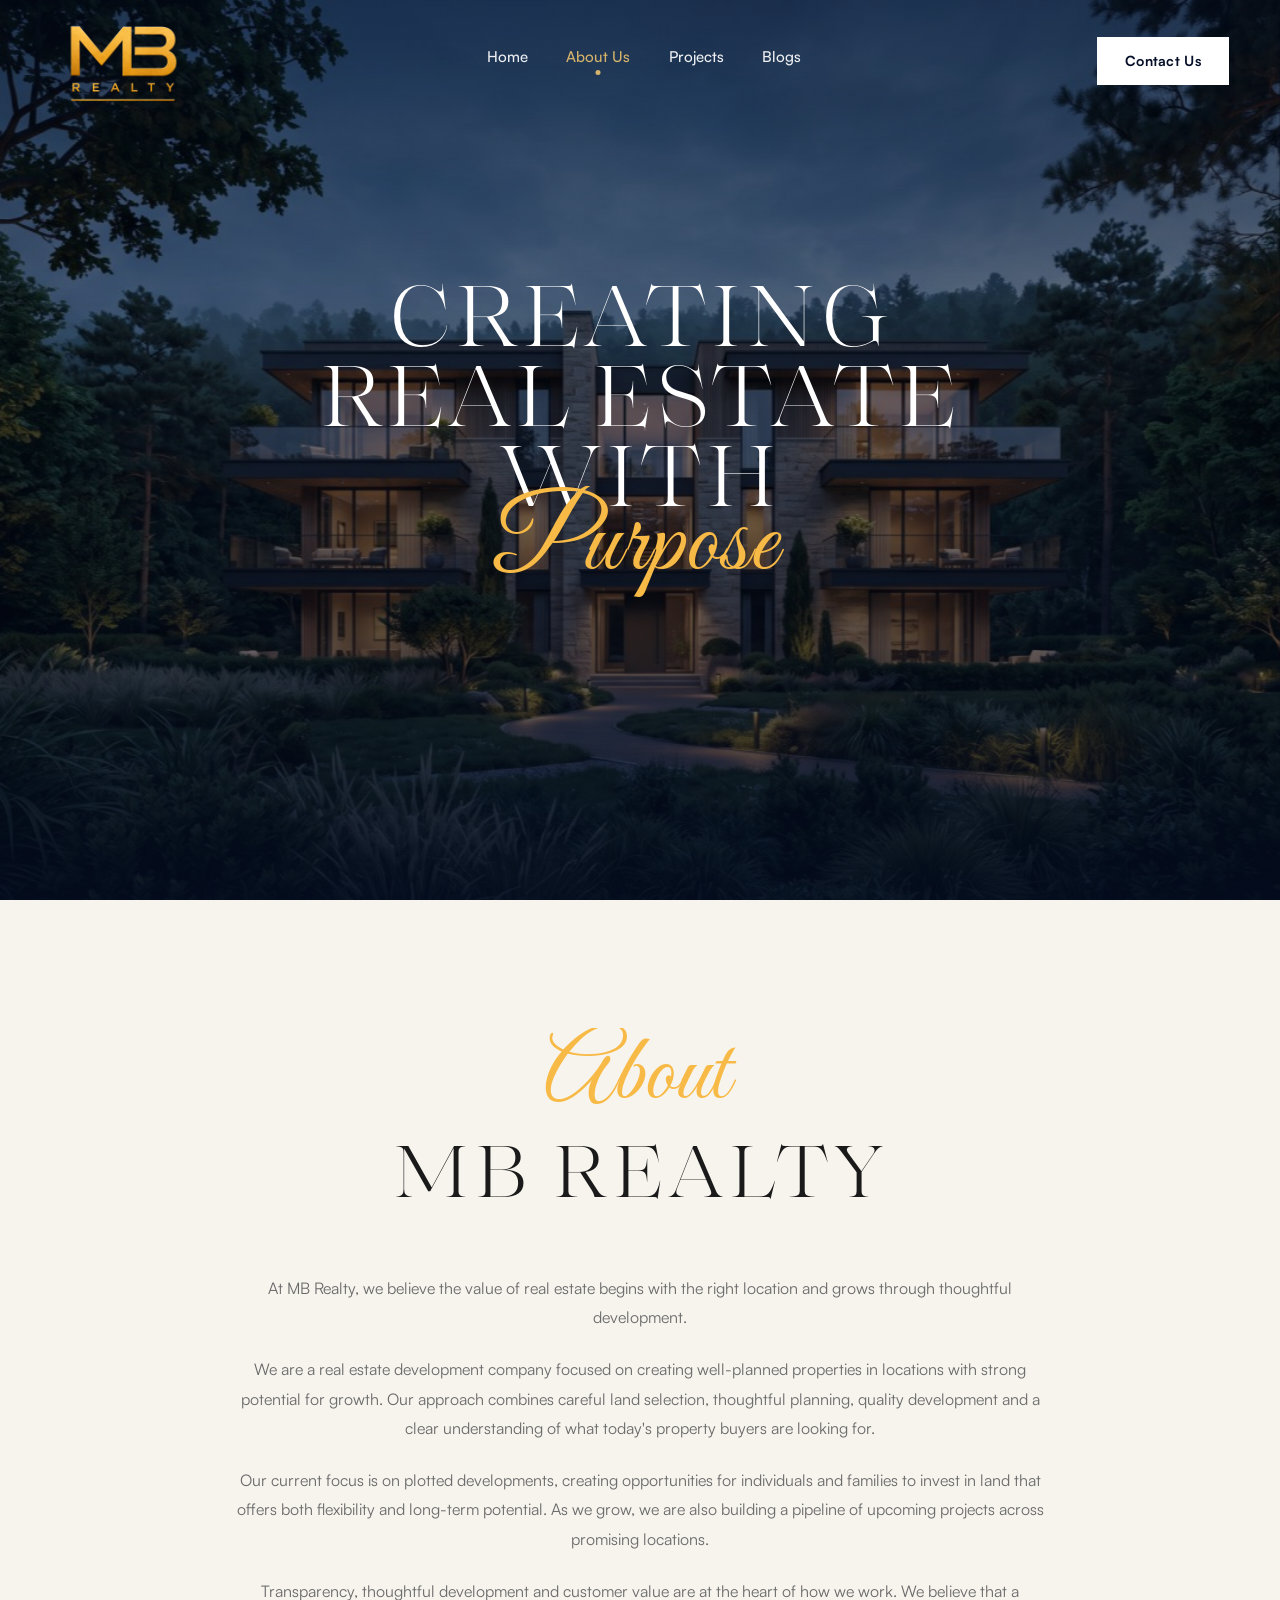
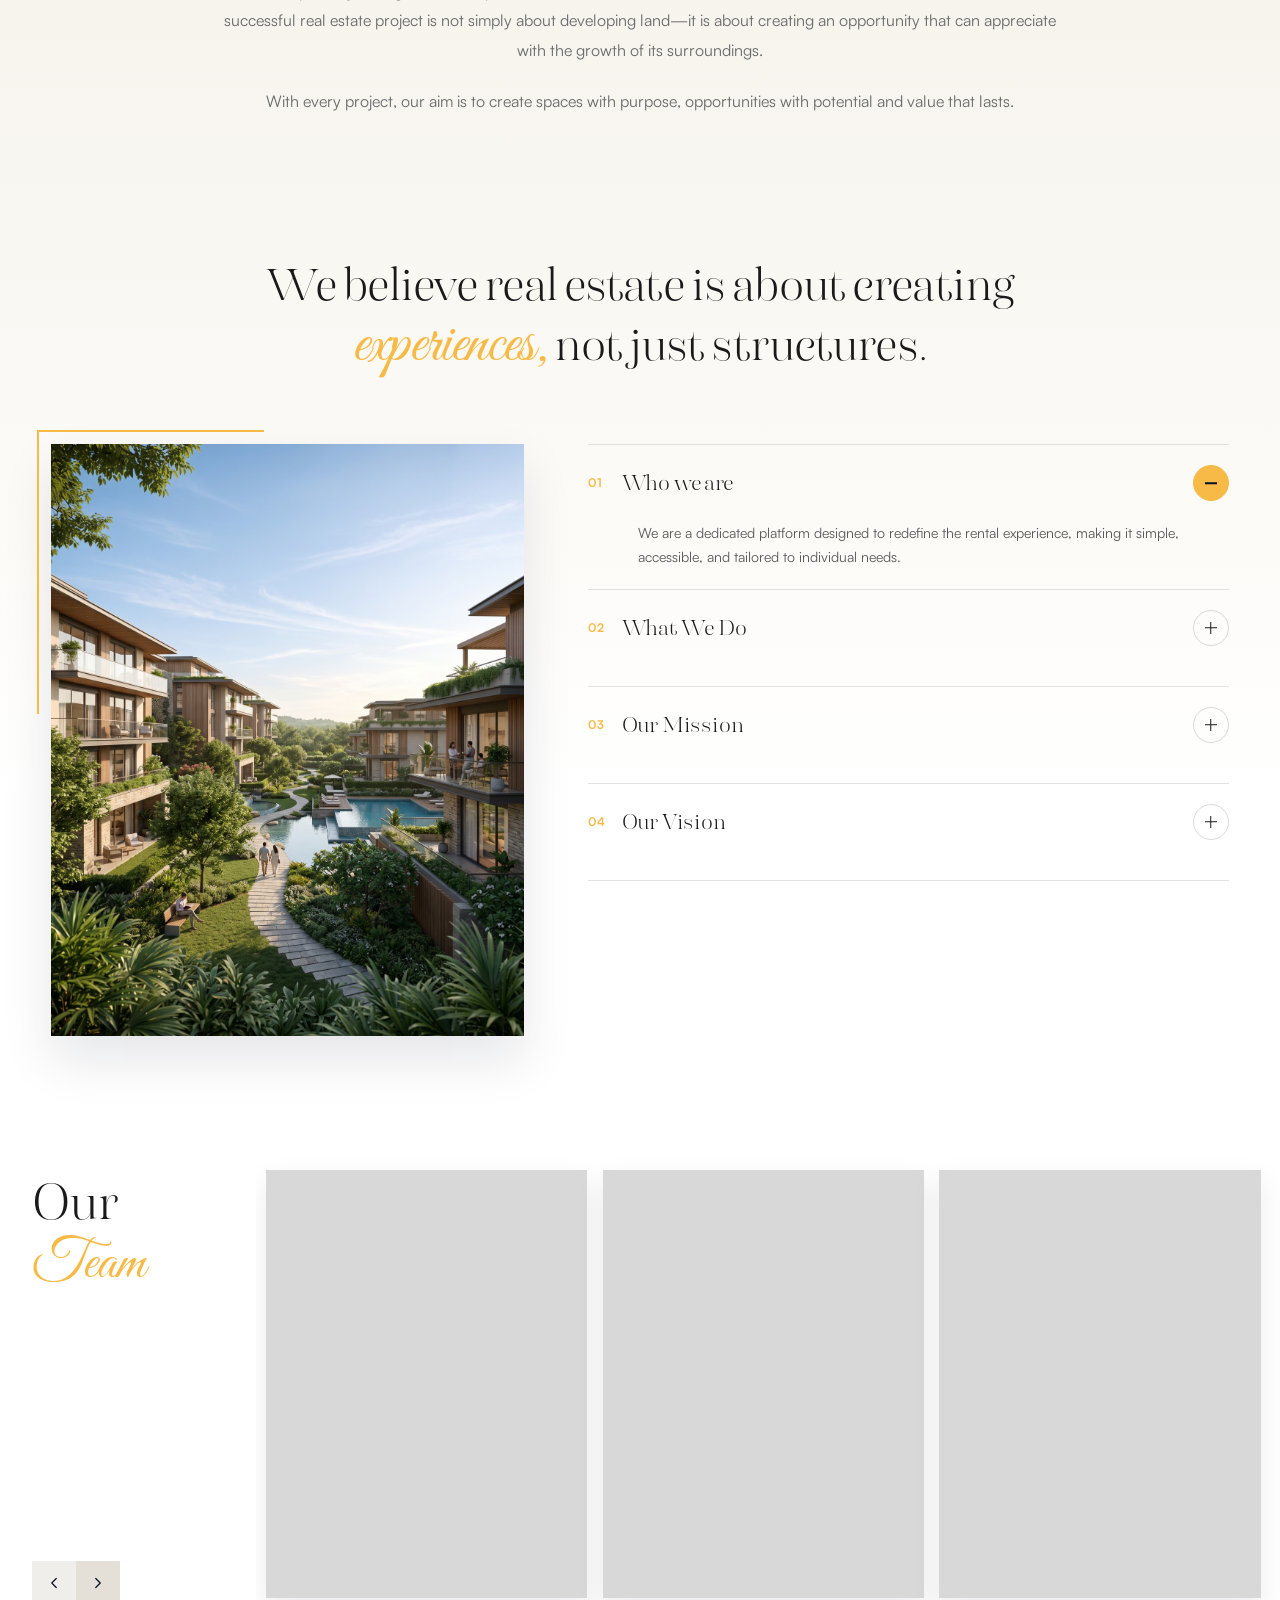
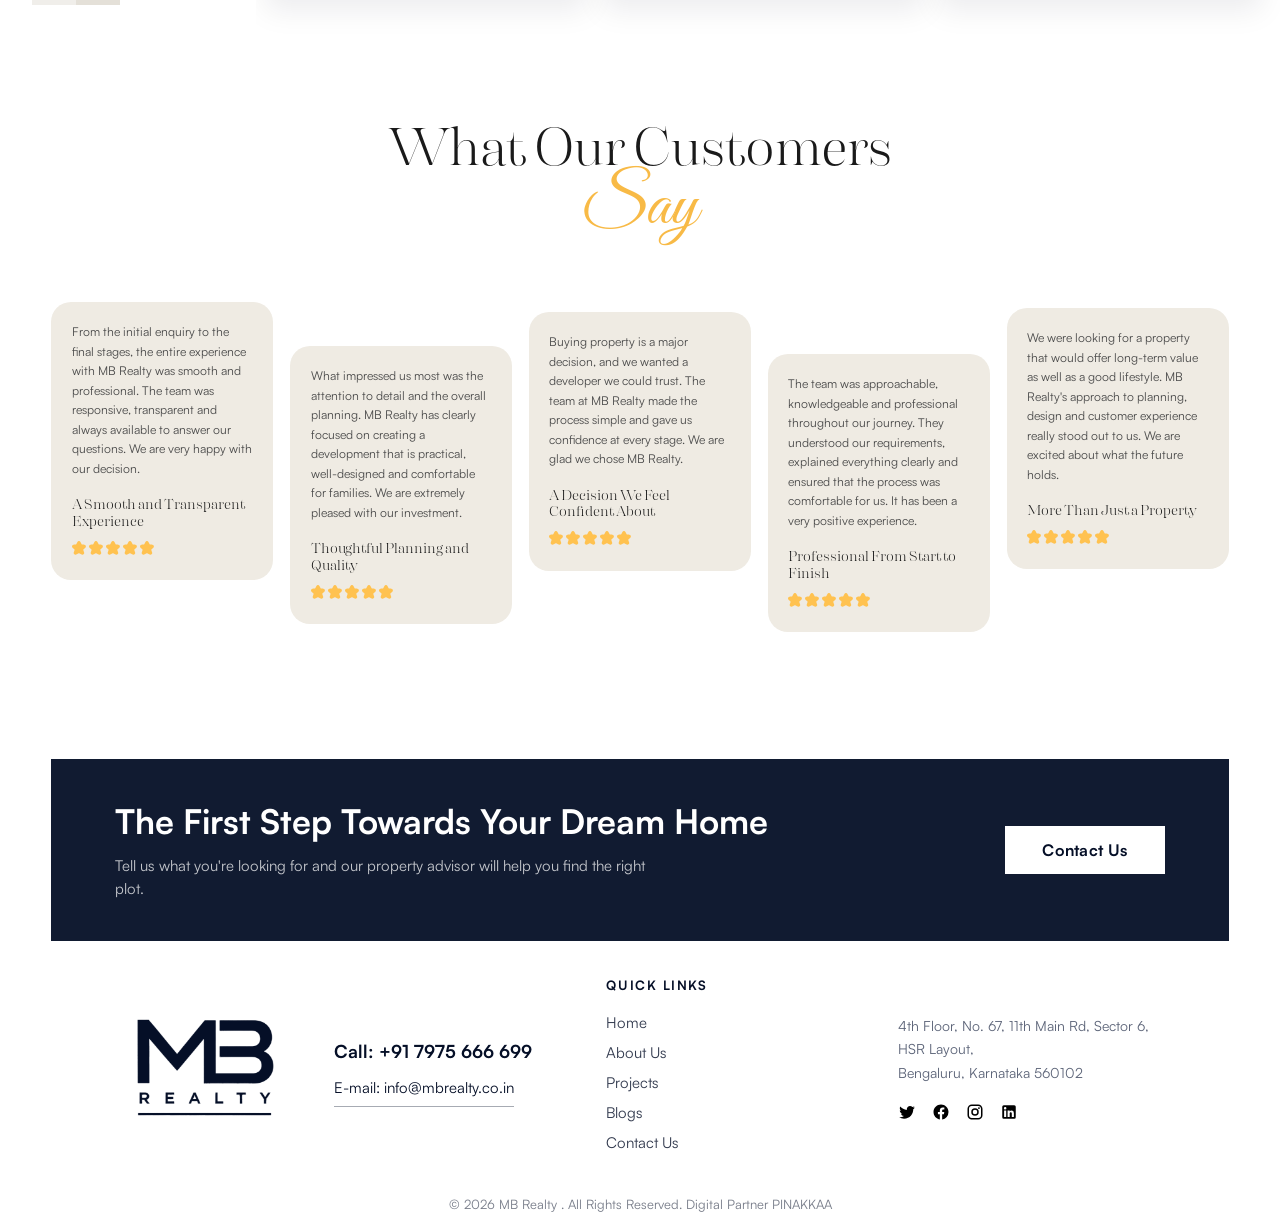
==== commit e301556e: "s" ====
--- a/about.html
+++ b/about.html
@@ -42,8 +42,8 @@
         <div class="hero-frame">
           <img
             class="hero-image"
-            src="assets/fonts/magnific_remove-all-the-texts-and-_vQxSsSja47.jpg"
-            alt="Couple looking out from a balcony over green cityscape"
+            src="assets/fonts/About_MB.jpg"
+            alt="Modern luxury residence illuminated at dusk among forest greenery"
             width="1800"
             height="1080"
             fetchpriority="high"
@@ -119,8 +119,8 @@
                 <span class="about-experience-frame" aria-hidden="true"></span>
                 <div class="about-experience-photo">
                   <img
-                    src="contact_asset/Screenshot%202026-08-18%20215139.png"
-                    alt="Community playground with swings and landscaped park"
+                    src="assets/fonts/magnific_image-generation-prompt-c_iGDE5ix3uK.jpg"
+                    alt="People enjoying landscaped pools and pathways at a modern residential community"
                     width="829"
                     height="853"
                   />
@@ -354,10 +354,10 @@
                 Bengaluru, Karnataka 560102
               </p>
               <div class="socials">
-                <a href="#" aria-label="Twitter"><img src="assets/social-x.svg" alt="" /></a>
-                <a href="#" aria-label="Facebook"><img src="assets/social-fb.svg" alt="" /></a>
-                <a href="#" aria-label="Instagram"><img src="assets/social-ig.svg" alt="" /></a>
-                <a href="#" aria-label="LinkedIn"><img src="assets/social-li.svg" alt="" /></a>
+                <a href="https://x.com/mbrealtyblr" target="_blank" rel="noopener noreferrer" aria-label="Twitter"><img src="assets/social-x.svg" alt="" /></a>
+                <a href="https://www.facebook.com/profile.php?id=61592722074059" target="_blank" rel="noopener noreferrer" aria-label="Facebook"><img src="assets/social-fb.svg" alt="" /></a>
+                <a href="https://www.instagram.com/mbrealty.co.in/" target="_blank" rel="noopener noreferrer" aria-label="Instagram"><img src="assets/social-ig.svg" alt="" /></a>
+                <a href="https://www.linkedin.com/company/143814037/" target="_blank" rel="noopener noreferrer" aria-label="LinkedIn"><img src="assets/social-li.svg" alt="" /></a>
               </div>
             </div>
           </div>
--- a/css/styles.css
+++ b/css/styles.css
@@ -2761,6 +2761,7 @@
 
 /* Belief + Ongoing Project — one continuous cream band */
 .home-cream-band {
+  padding-top: clamp(28px, 4vw, 56px);
   background: linear-gradient(
     180deg,
     #f7f4ee 0%,
@@ -3356,10 +3357,10 @@
 }
 
 .spaces-marquee {
-  --spaces-gap: clamp(12px, 1.4vw, 20px);
+  --spaces-gap: clamp(14px, 1.6vw, 24px);
   width: 100%;
   overflow: hidden;
-  min-height: clamp(300px, 38vw, 440px);
+  min-height: clamp(380px, 48vw, 560px);
   display: flex;
   align-items: flex-end;
 }
@@ -3376,7 +3377,7 @@
   position: relative;
   flex: 0 0 auto;
   margin: 0;
-  padding: clamp(14px, 1.6vw, 22px);
+  padding: clamp(16px, 1.8vw, 26px);
   display: flex;
   flex-direction: column;
   justify-content: space-between;
@@ -3394,33 +3395,33 @@
 
 /* Varied sizes — bottom-aligned skyline */
 .spaces-card--1 {
-  width: clamp(200px, 22vw, 280px);
-  height: clamp(150px, 18vw, 210px);
+  width: clamp(260px, 28vw, 360px);
+  height: clamp(200px, 24vw, 280px);
 }
 
 .spaces-card--2 {
-  width: clamp(150px, 15vw, 200px);
-  height: clamp(280px, 34vw, 400px);
+  width: clamp(200px, 20vw, 270px);
+  height: clamp(360px, 44vw, 520px);
 }
 
 .spaces-card--3 {
-  width: clamp(190px, 20vw, 260px);
-  height: clamp(180px, 22vw, 250px);
+  width: clamp(250px, 26vw, 340px);
+  height: clamp(240px, 28vw, 330px);
 }
 
 .spaces-card--4 {
-  width: clamp(180px, 18vw, 240px);
-  height: clamp(240px, 28vw, 330px);
+  width: clamp(230px, 24vw, 310px);
+  height: clamp(310px, 36vw, 430px);
 }
 
 .spaces-card--5 {
-  width: clamp(220px, 24vw, 300px);
-  height: clamp(130px, 15vw, 180px);
+  width: clamp(280px, 30vw, 380px);
+  height: clamp(180px, 20vw, 250px);
 }
 
 .spaces-card--6 {
-  width: clamp(170px, 17vw, 220px);
-  height: clamp(200px, 24vw, 280px);
+  width: clamp(220px, 22vw, 290px);
+  height: clamp(270px, 32vw, 370px);
 }
 
 .spaces-card-media {
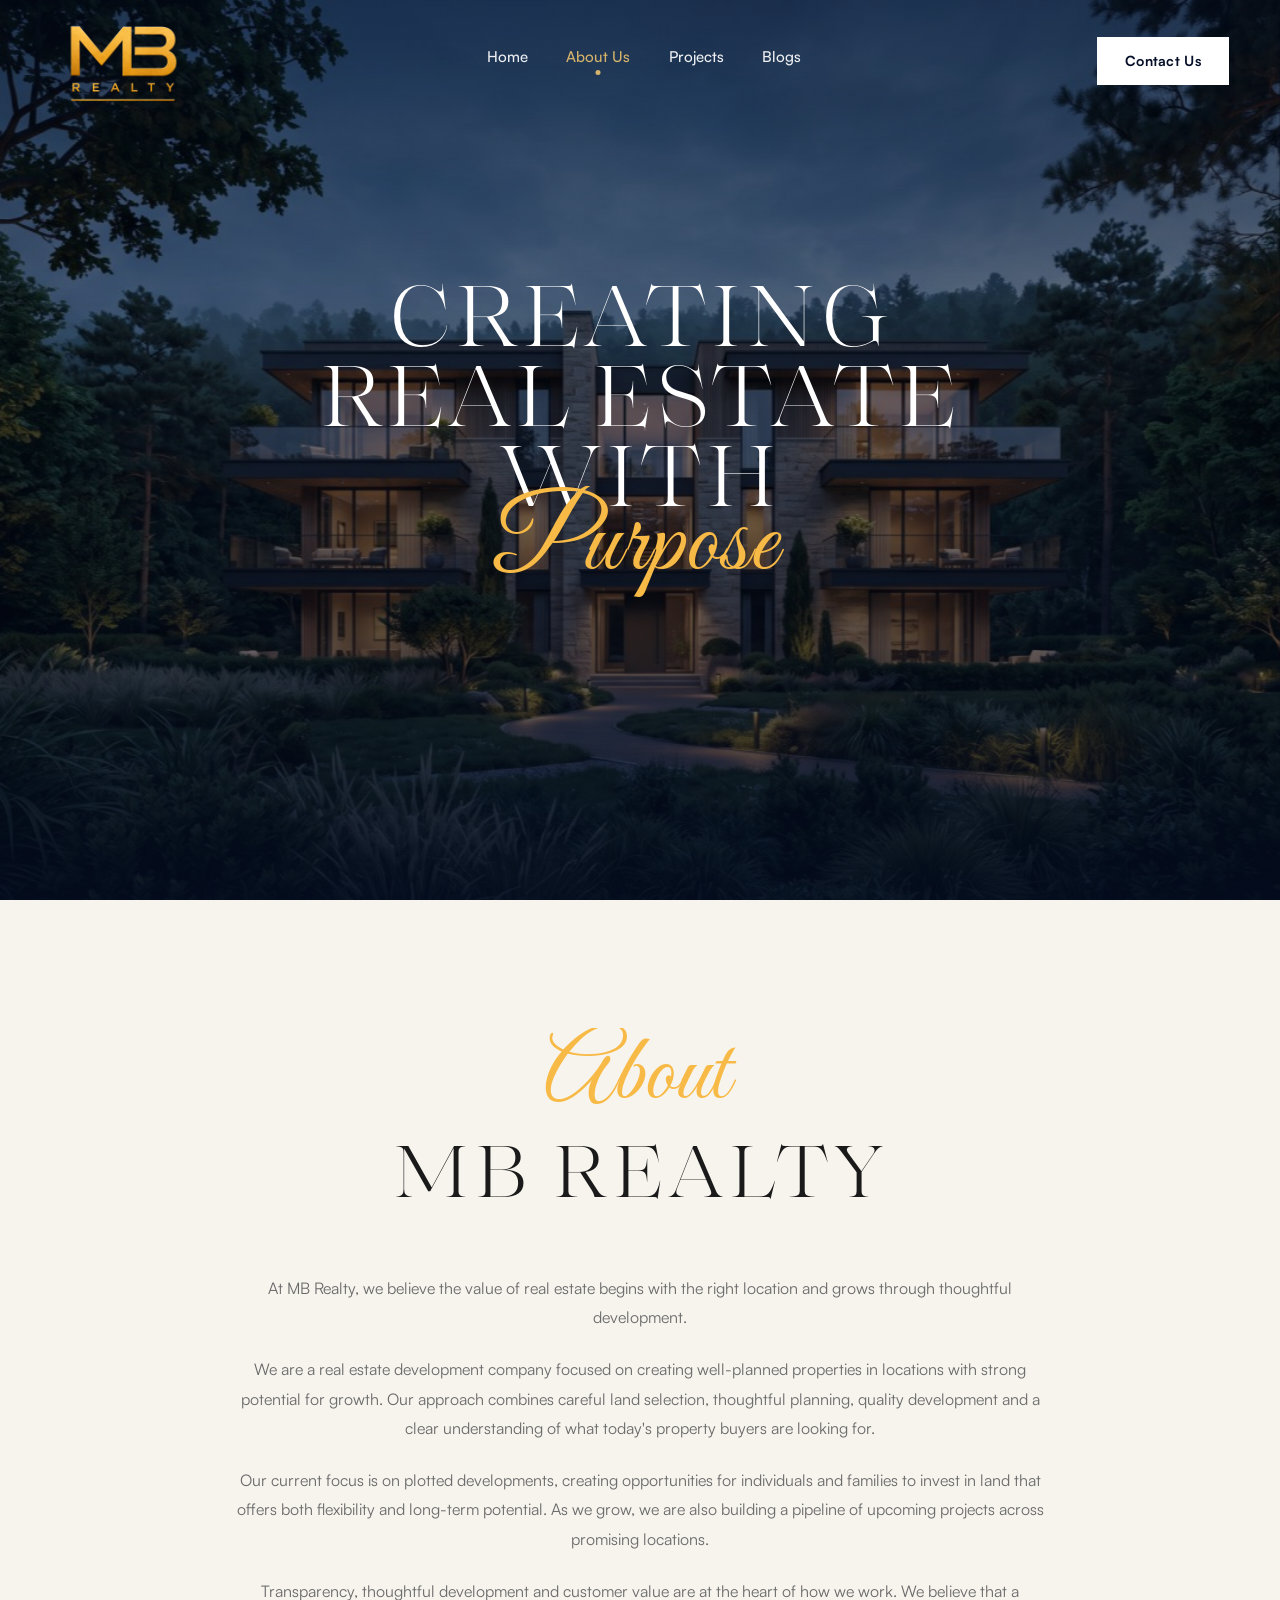
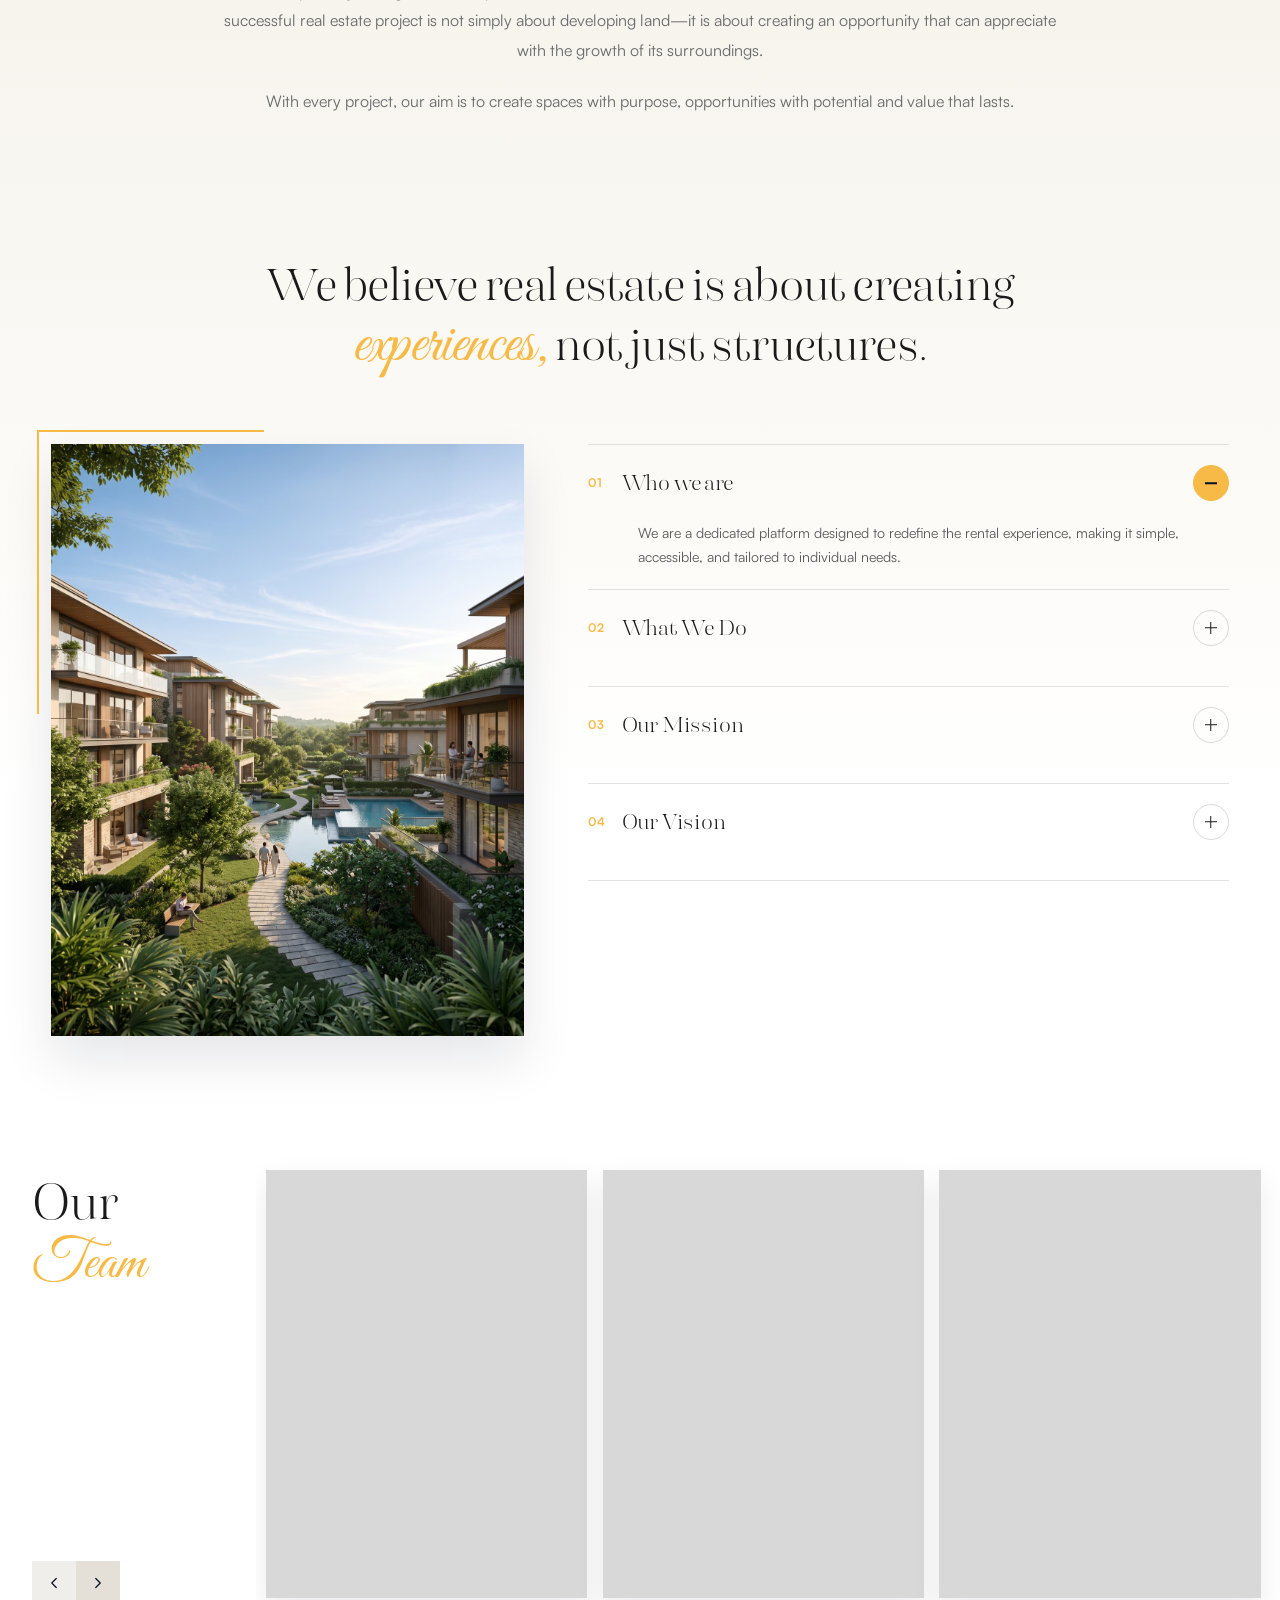
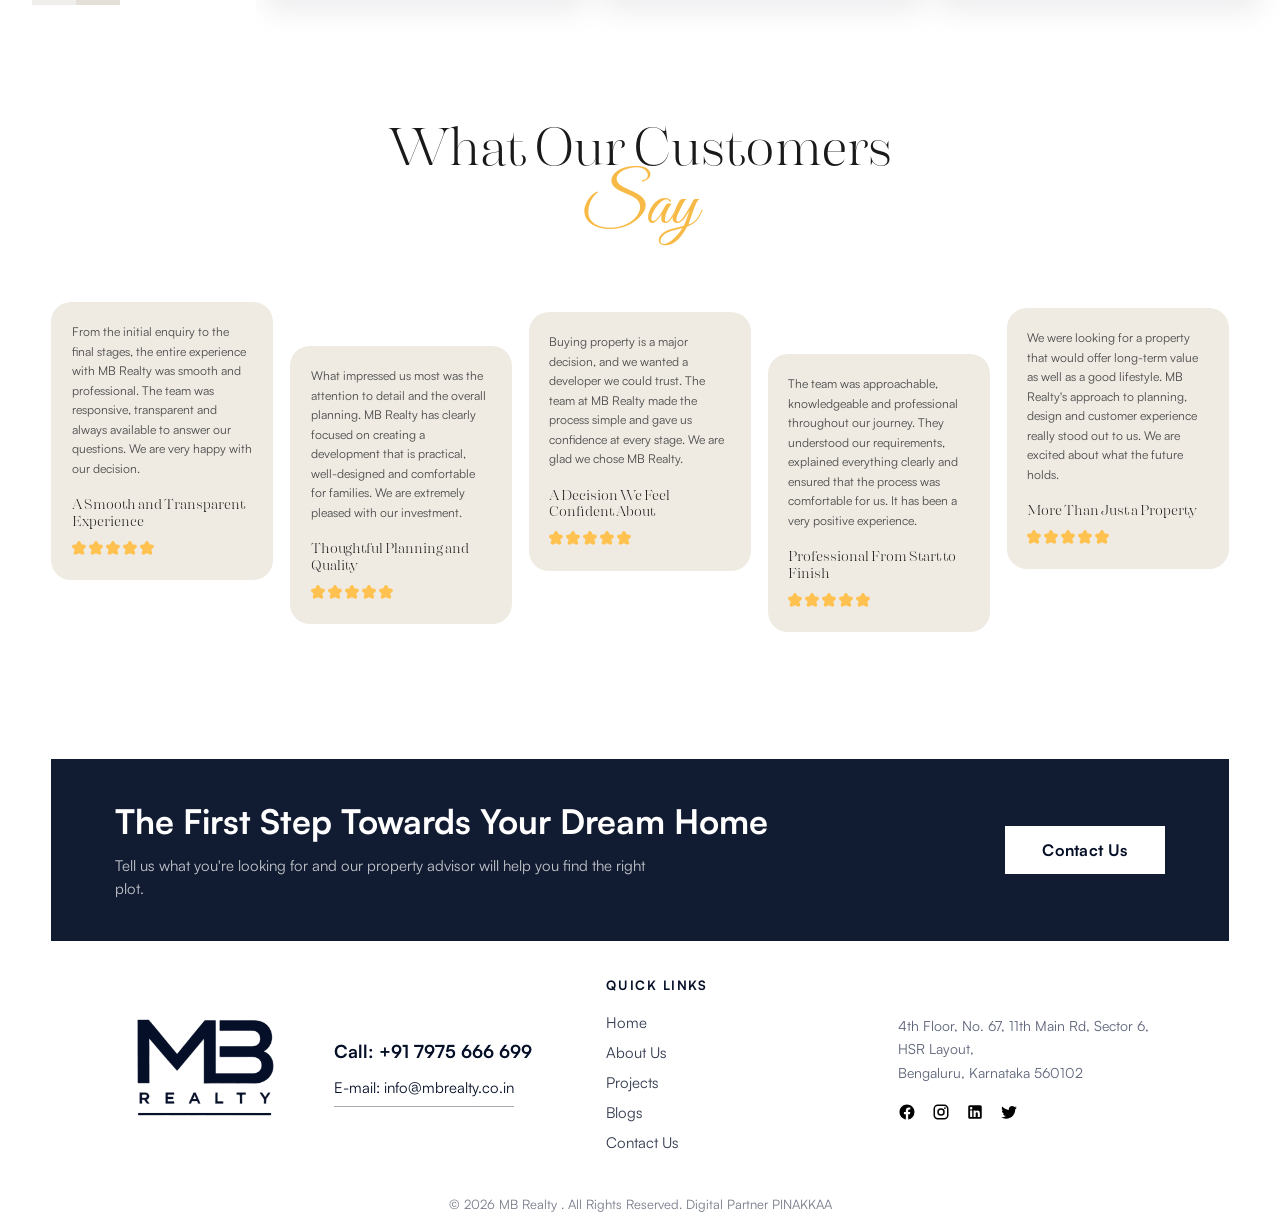
==== commit babd5edf: "s" ====
--- a/about.html
+++ b/about.html
@@ -354,10 +354,10 @@
                 Bengaluru, Karnataka 560102
               </p>
               <div class="socials">
-                <a href="https://x.com/mbrealtyblr" target="_blank" rel="noopener noreferrer" aria-label="Twitter"><img src="assets/social-x.svg" alt="" /></a>
                 <a href="https://www.facebook.com/profile.php?id=61592722074059" target="_blank" rel="noopener noreferrer" aria-label="Facebook"><img src="assets/social-fb.svg" alt="" /></a>
                 <a href="https://www.instagram.com/mbrealty.co.in/" target="_blank" rel="noopener noreferrer" aria-label="Instagram"><img src="assets/social-ig.svg" alt="" /></a>
                 <a href="https://www.linkedin.com/company/143814037/" target="_blank" rel="noopener noreferrer" aria-label="LinkedIn"><img src="assets/social-li.svg" alt="" /></a>
+                <a href="https://x.com/mbrealtyblr" target="_blank" rel="noopener noreferrer" aria-label="X"><img src="assets/social-x.svg" alt="" /></a>
               </div>
             </div>
           </div>
--- a/css/styles.css
+++ b/css/styles.css
@@ -3001,7 +3001,10 @@
   font-family: "Morison", "Times New Roman", serif;
   font-size: clamp(28px, 3.2vw, 44px);
   font-weight: 300;
-  letter-spacing: 0.02em;
+  letter-spacing: 0.06em;
+  text-transform: uppercase;
+  font-variant-ligatures: none;
+  font-feature-settings: "liga" 0, "clig" 0;
   color: #1a1a1a;
   margin: 0 0 clamp(28px, 4vw, 48px);
 }
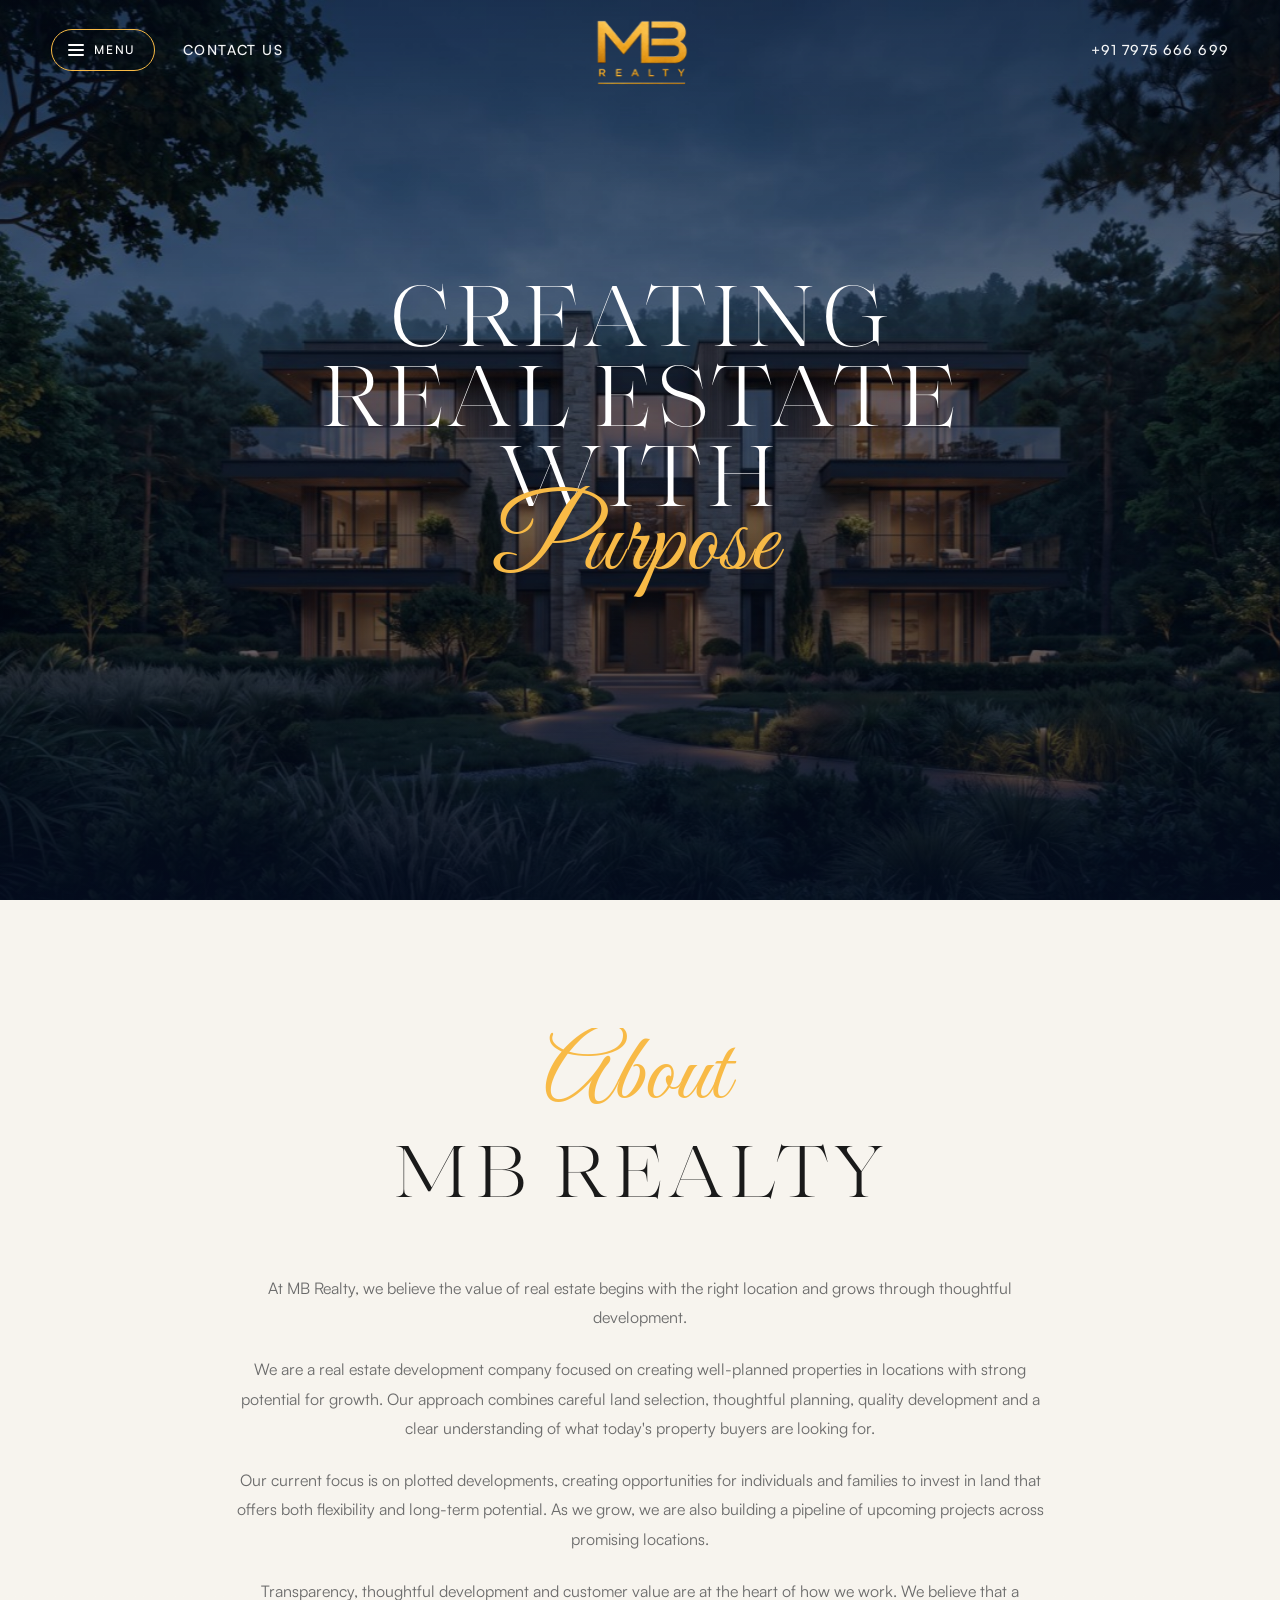
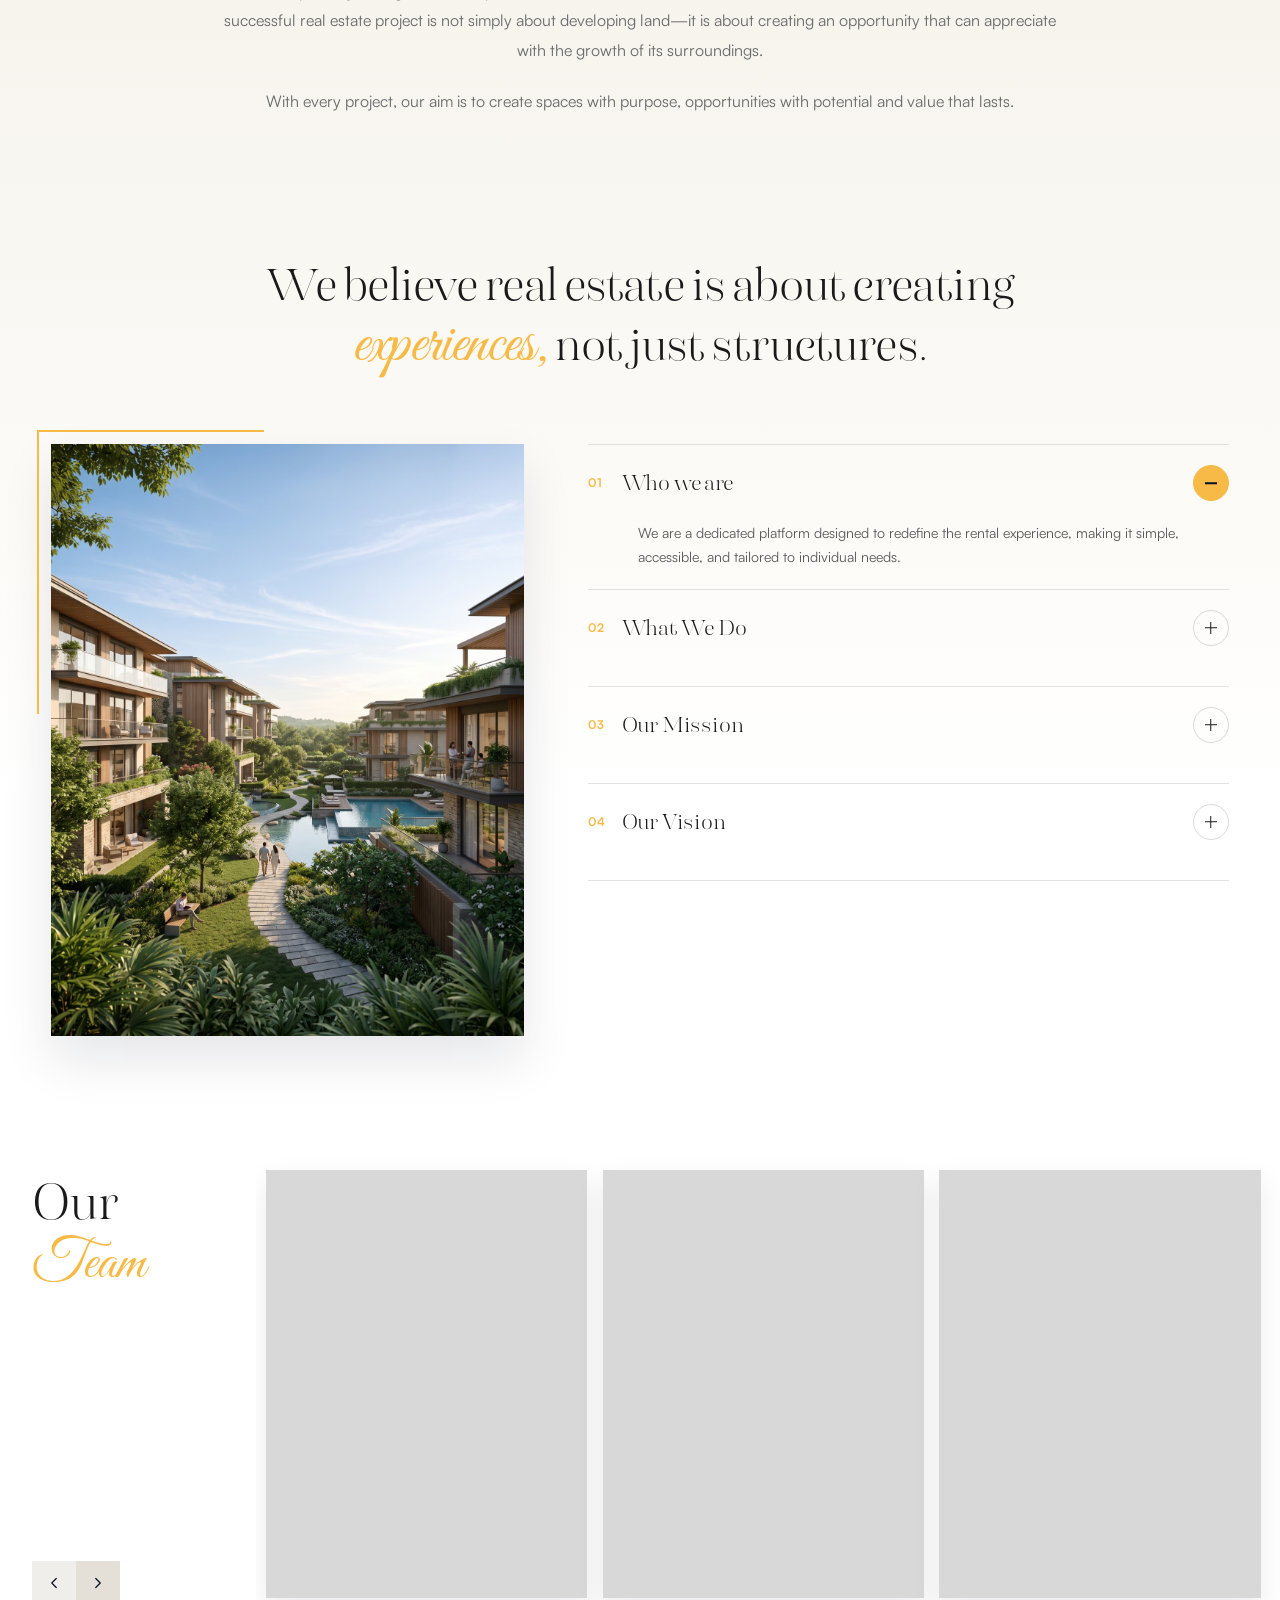
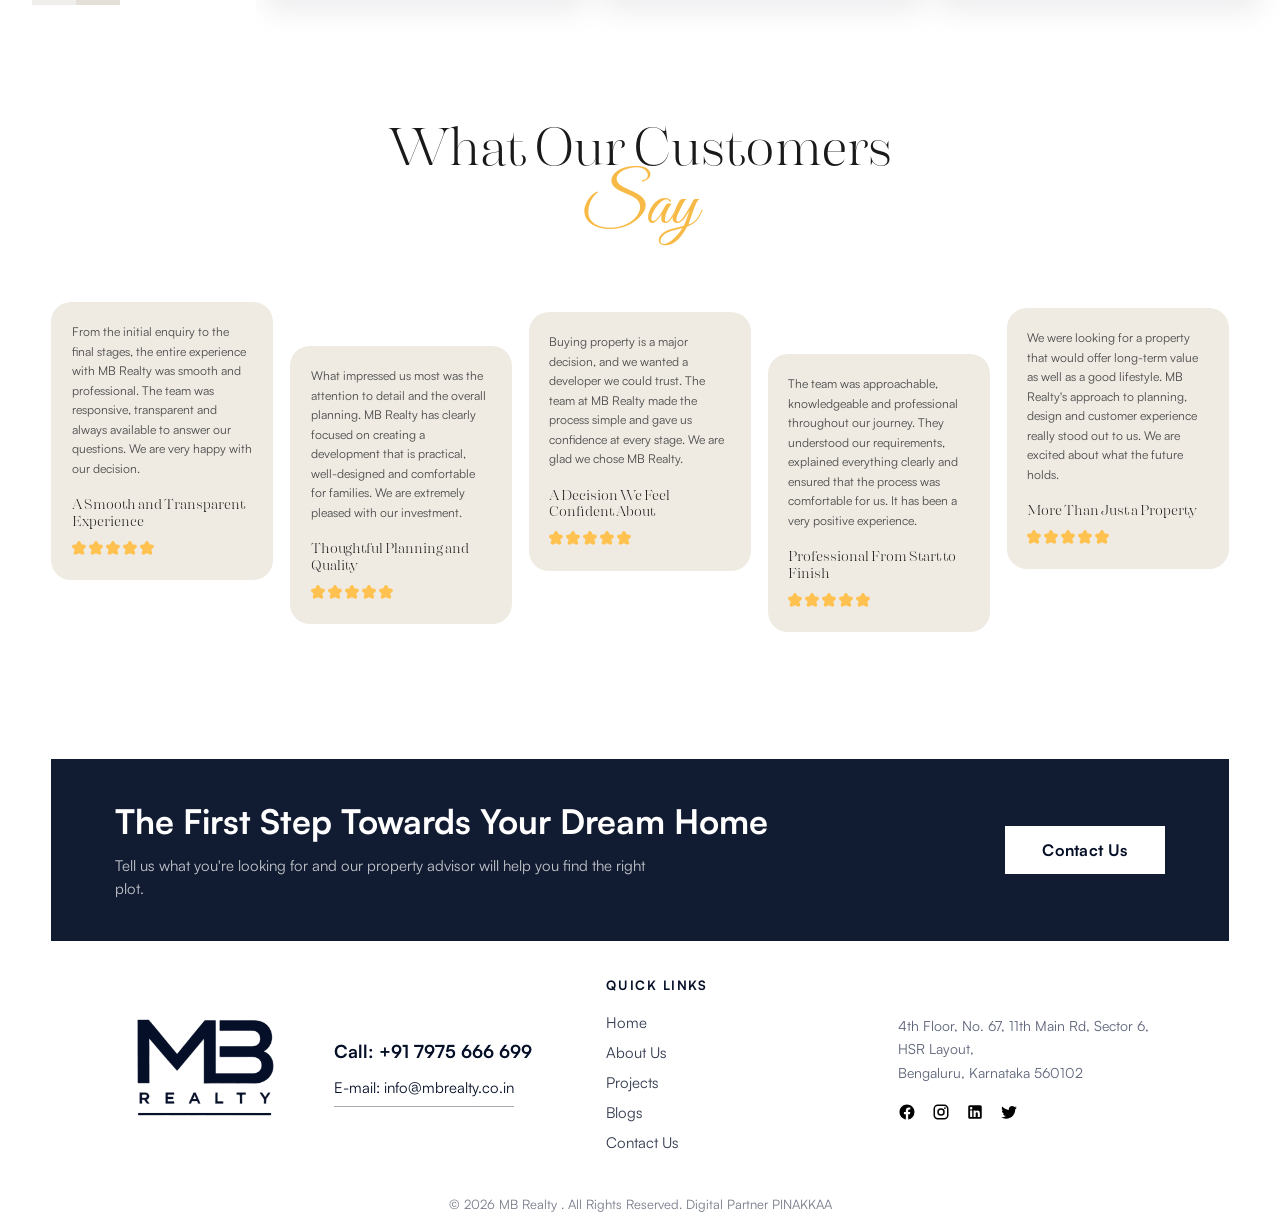
==== commit c5b7df06: "s" ====
--- a/about.html
+++ b/about.html
@@ -15,6 +15,15 @@
   <body>
     <header class="site-header">
       <div class="header-inner">
+        <div class="header-left">
+          <button class="menu-toggle" type="button" aria-label="Open menu" aria-expanded="false">
+            <span class="menu-toggle-bars" aria-hidden="true">
+              <span></span><span></span><span></span>
+            </span>
+            <span class="menu-toggle-label">Menu</span>
+          </button>
+          <a class="header-contact" href="contact.html">Contact Us</a>
+        </div>
         <a class="logo" href="index.html" aria-label="MB Realty home">
           <img
             class="logo-img"
@@ -24,17 +33,45 @@
             height="85"
           />
         </a>
-        <nav class="nav" aria-label="Primary">
-          <a href="index.html">Home</a>
-          <a href="about.html" class="is-active">About Us</a>
-          <a href="microsite.html">Projects</a>
-          <a href="blogs.html">Blogs</a>
-        </nav>
-        <a class="btn-contact" href="contact.html">Contact Us</a>
-        <button class="menu-toggle" type="button" aria-label="Open menu" aria-expanded="false">
-          <span></span><span></span><span></span>
-        </button>
+        <a class="header-phone" href="tel:+917975666699">+91 7975 666 699</a>
       </div>
+      <nav class="nav" aria-label="Primary">
+        <div class="nav-inner">
+          <div class="nav-links">
+            <a href="index.html">Home</a>
+            <a href="about.html" class="is-active">About Us</a>
+            <a href="microsite.html">Projects</a>
+            <a href="blogs.html">Blogs</a>
+            <a href="contact.html">Contact</a>
+          </div>
+          <div class="nav-bottom">
+            <div class="nav-meta">
+              <div class="nav-meta-item">
+                <span class="nav-meta-label">Contact Us</span>
+                <a href="mailto:info@mbrealty.co.in">Email</a>
+              </div>
+              <div class="nav-meta-item">
+                <span class="nav-meta-label">Call Us</span>
+                <a href="tel:+917975666699">+91 7975 666 699</a>
+              </div>
+              <div class="nav-meta-item">
+                <span class="nav-meta-label">Whatsapp</span>
+                <a href="https://wa.me/917975666699" target="_blank" rel="noopener noreferrer">+91 7975 666 699</a>
+              </div>
+              <div class="nav-meta-item">
+                <span class="nav-meta-label">Download</span>
+                <a href="microsite.html">Brochure</a>
+              </div>
+            </div>
+            <div class="nav-socials">
+              <a href="https://www.facebook.com/profile.php?id=61592722074059" target="_blank" rel="noopener noreferrer" aria-label="Facebook"><img src="assets/social-fb.svg" alt="" /></a>
+              <a href="https://www.instagram.com/mbrealty.co.in/" target="_blank" rel="noopener noreferrer" aria-label="Instagram"><img src="assets/social-ig.svg" alt="" /></a>
+              <a href="https://www.linkedin.com/company/143814037/" target="_blank" rel="noopener noreferrer" aria-label="LinkedIn"><img src="assets/social-li.svg" alt="" /></a>
+              <a href="https://x.com/mbrealtyblr" target="_blank" rel="noopener noreferrer" aria-label="X"><img src="assets/social-x.svg" alt="" /></a>
+            </div>
+          </div>
+        </div>
+      </nav>
     </header>
 
     <main>
--- a/css/styles.css
+++ b/css/styles.css
@@ -97,7 +97,7 @@
   --font: "Satoshi", "Segoe UI", sans-serif;
   --page: 1440px;
   --pad: clamp(20px, 5vw, 80px);
-  --header-h: 121px;
+  --header-h: 78px;
 }
 
 /* Breakpoints
@@ -209,50 +209,65 @@
   right: 0;
   z-index: 40;
   background: transparent;
+  backdrop-filter: none;
+  -webkit-backdrop-filter: none;
+  border-bottom: 0;
   transform: none;
   opacity: 1;
   visibility: visible;
   pointer-events: auto;
   transition:
-    transform 0.35s cubic-bezier(0.22, 1, 0.36, 1),
-    opacity 0.3s ease,
-    visibility 0.3s ease;
-}
-
-.site-header.is-hidden {
-  transform: translateY(-100%);
-  opacity: 0;
-  visibility: hidden;
-  pointer-events: none;
+    background 0.35s ease,
+    border-color 0.35s ease;
+}
+
+.site-header.is-scrolled {
+  background: transparent;
+  border-bottom-color: transparent;
+}
+
+body.nav-open {
+  overflow: hidden;
 }
 
 .site-header.nav-open {
-  transform: none;
-  opacity: 1;
-  visibility: visible;
-  pointer-events: auto;
+  z-index: 70;
+  background: transparent;
 }
 
 .header-inner {
+  position: relative;
   width: min(100%, var(--page));
   margin: 0 auto;
-  min-height: 96px;
+  min-height: 78px;
   display: grid;
-  grid-template-columns: auto 1fr auto;
+  grid-template-columns: 1fr auto 1fr;
   align-items: center;
-  gap: clamp(16px, 2vw, 40px);
-  padding: 18px var(--pad);
+  gap: clamp(12px, 2vw, 24px);
+  padding: 14px var(--pad);
+}
+
+.header-left {
+  display: flex;
+  align-items: center;
+  gap: clamp(16px, 2.2vw, 28px);
+  justify-self: start;
+  z-index: 2;
 }
 
 .logo {
   display: flex;
   align-items: center;
+  justify-self: center;
+  grid-column: 2;
   line-height: 1;
+  z-index: 2;
 }
 
 .logo-img {
-  width: 140px;
-  height: 85px;
+  width: clamp(96px, 10vw, 128px);
+  height: auto;
+  max-height: 72px;
   object-fit: contain;
   display: block;
 }
@@ -275,61 +290,284 @@
   padding-bottom: 4px;
 }
 
+.header-phone {
+  grid-column: 3;
+  justify-self: end;
+  z-index: 2;
+  font-size: clamp(12px, 1.15vw, 14px);
+  font-weight: 500;
+  letter-spacing: 0.08em;
+  text-transform: uppercase;
+  color: rgba(255, 255, 255, 0.96);
+  white-space: nowrap;
+  transition: color 0.25s ease;
+}
+
+.header-phone:hover {
+  color: #f8ba46;
+}
+
+.header-contact {
+  font-size: clamp(12px, 1.15vw, 14px);
+  font-weight: 500;
+  letter-spacing: 0.1em;
+  text-transform: uppercase;
+  color: rgba(255, 255, 255, 0.96);
+  white-space: nowrap;
+  transition: color 0.25s ease;
+}
+
+.header-contact:hover,
+.header-contact.is-active {
+  color: #f8ba46;
+}
+
 .nav {
   display: flex;
-  justify-content: center;
-  gap: clamp(22px, 3vw, 40px);
-}
-.nav a {
+  position: fixed;
+  top: 0;
+  left: 0;
+  bottom: 0;
+  width: 50%;
+  max-width: none;
+  height: 100%;
+  min-height: 100svh;
+  min-height: 100dvh;
+  z-index: 50;
+  box-sizing: border-box;
+  background: #141414;
+  color: #f3efe6;
+  flex-direction: column;
+  justify-content: stretch;
+  align-items: stretch;
+  padding: 0;
+  border-top: 0;
+  box-shadow: 12px 0 40px rgba(0, 0, 0, 0.28);
+  overflow: hidden;
+  transform: translateX(-105%);
+  visibility: hidden;
+  pointer-events: none;
+  transition:
+    transform 0.5s cubic-bezier(0.22, 1, 0.36, 1),
+    visibility 0.5s cubic-bezier(0.22, 1, 0.36, 1);
+}
+
+.site-header.nav-open .nav {
+  transform: translateX(0);
+  visibility: visible;
+  pointer-events: auto;
+}
+
+.nav-inner {
+  --nav-inset: var(--pad);
+  display: flex;
+  flex-direction: column;
+  justify-content: flex-start;
+  gap: 0;
+  width: 100%;
+  height: 100%;
+  min-height: 0;
+  margin: 0;
+  padding:
+    clamp(88px, 11vh, 112px)
+    clamp(24px, 3vw, 40px)
+    clamp(20px, 3vh, 32px)
+    var(--nav-inset);
+  box-sizing: border-box;
+  overflow: hidden;
+}
+
+.nav-links {
+  display: flex;
+  flex-direction: column;
+  align-items: flex-start;
+  gap: clamp(4px, 1vh, 10px);
+  margin-top: clamp(12px, 2.5vh, 28px);
+  width: 100%;
+  max-width: none;
+  flex: 1 1 auto;
+  min-height: 0;
+  justify-content: flex-start;
+}
+
+.nav-links a {
   position: relative;
-  font-size: 15px;
+  display: block;
+  width: auto;
+  margin: 0;
+  padding: 0;
+  border: 0;
+  font-family: "Morison", "Times New Roman", serif;
+  font-size: clamp(22px, 2.6vw, 36px);
+  font-weight: 300;
+  line-height: 1.2;
+  letter-spacing: 0.06em;
+  text-transform: uppercase;
+  text-align: left;
+  color: #f3efe6;
+  opacity: 0;
+  transform: translateX(-18px);
+  transition:
+    opacity 0.45s cubic-bezier(0.22, 1, 0.36, 1),
+    transform 0.45s cubic-bezier(0.22, 1, 0.36, 1),
+    color 0.25s ease;
+}
+
+.site-header.nav-open .nav-links a {
+  opacity: 1;
+  transform: translateX(0);
+}
+
+.site-header.nav-open .nav-links a:nth-child(1) {
+  transition-delay: 0.1s;
+}
+.site-header.nav-open .nav-links a:nth-child(2) {
+  transition-delay: 0.16s;
+}
+.site-header.nav-open .nav-links a:nth-child(3) {
+  transition-delay: 0.22s;
+}
+.site-header.nav-open .nav-links a:nth-child(4) {
+  transition-delay: 0.28s;
+}
+.site-header.nav-open .nav-links a:nth-child(5) {
+  transition-delay: 0.34s;
+}
+
+.nav-links a:hover,
+.nav-links a.is-active {
+  color: #f8ba46;
+}
+
+.nav-links a::after {
+  display: none;
+}
+
+.nav-bottom {
+  margin-top: auto;
+  display: flex;
+  flex-direction: row;
+  align-items: flex-end;
+  justify-content: space-between;
+  gap: clamp(16px, 2vw, 28px);
+  width: 100%;
+  flex: 0 0 auto;
+  padding-top: clamp(20px, 3vh, 36px);
+}
+
+.nav-meta {
+  display: flex;
+  flex-direction: column;
+  align-items: flex-start;
+  gap: clamp(12px, 1.8vh, 18px);
+  width: auto;
+  max-width: calc(100% - 96px);
+  flex: 1 1 auto;
+  opacity: 0;
+  transform: translateY(12px);
+  transition:
+    opacity 0.45s cubic-bezier(0.22, 1, 0.36, 1) 0.28s,
+    transform 0.45s cubic-bezier(0.22, 1, 0.36, 1) 0.28s;
+}
+
+.site-header.nav-open .nav-meta {
+  opacity: 1;
+  transform: none;
+}
+
+.nav-meta-item {
+  display: flex;
+  flex-direction: column;
+  align-items: flex-start;
+  justify-content: flex-start;
+  gap: 5px;
+  width: auto;
+  min-width: 0;
+}
+
+.nav-meta-label {
+  display: block;
+  font-family: var(--font);
+  font-size: 12px;
+  font-weight: 400;
+  letter-spacing: 0.01em;
+  line-height: 1.3;
+  text-align: left;
+  color: rgba(243, 239, 230, 0.62);
+}
+
+.nav-meta-item a {
+  display: inline-block;
+  width: fit-content;
+  max-width: 100%;
+  font-family: var(--font);
+  font-size: 13px;
   font-weight: 500;
-  color: rgba(255, 255, 255, 0.92);
-  padding-bottom: 8px;
-
-  transition: color 0.4s cubic-bezier(0.22, 1, 0.36, 1);
-}
-
-/* Dot */
-.nav a::after {
-  content: "";
-  position: absolute;
-  left: 50%;
-  bottom: 0;
-
-  width: 5px;
-  height: 5px;
-  border-radius: 50%;
-
-  background: #d6b36a;
-
-  transform: translateX(-50%) scale(0);
+  letter-spacing: 0.08em;
+  line-height: 1.35;
+  text-transform: uppercase;
+  text-align: left;
+  color: #f3efe6;
+  border-bottom: 1px solid rgba(243, 239, 230, 0.9);
+  padding-bottom: 2px;
+  white-space: nowrap;
+  transition: color 0.25s ease, border-color 0.25s ease;
+}
+
+.nav-meta-item a:hover {
+  color: #f8ba46;
+  border-bottom-color: #f8ba46;
+}
+
+.nav-socials {
+  display: flex;
+  align-items: center;
+  justify-content: flex-end;
+  gap: 20px;
+  flex: 0 0 auto;
+  margin-left: auto;
   opacity: 0;
-
+  transform: translateY(10px);
   transition:
-    transform 0.4s cubic-bezier(0.22, 1, 0.36, 1),
-    opacity 0.3s ease;
-}
-
-/* Hover */
-.nav a:hover {
-  color: #d6b36a;
-}
-
-.nav a:hover::after {
-  transform: translateX(-50%) scale(1);
+    opacity 0.45s cubic-bezier(0.22, 1, 0.36, 1) 0.36s,
+    transform 0.45s cubic-bezier(0.22, 1, 0.36, 1) 0.36s;
+}
+
+.site-header.nav-open .nav-socials {
   opacity: 1;
-}
-
-/* Active */
-.nav a.is-active {
-  color: #d6b36a;
-}
-
-.nav a.is-active::after {
-  transform: translateX(-50%) scale(1);
+  transform: none;
+}
+
+.nav-socials a {
+  display: inline-flex;
+  width: 22px;
+  height: 22px;
+  opacity: 0.9;
+  transition:
+    opacity 0.25s ease,
+    transform 0.25s ease;
+}
+
+.nav-socials a:hover {
   opacity: 1;
-}
+  transform: translateY(-2px);
+}
+
+.nav-socials img {
+  width: 100%;
+  height: 100%;
+  object-fit: contain;
+  filter: brightness(0) invert(1);
+  transition: filter 0.25s ease;
+}
+
+.nav-socials a:hover img {
+  filter:
+    brightness(0) invert(1)
+    drop-shadow(0 0 5px rgba(248, 186, 70, 0.95))
+    drop-shadow(0 0 12px rgba(248, 186, 70, 0.55));
+}
+
 .btn-contact,
 .btn-light,
 .btn-dark {
@@ -391,7 +629,6 @@
 .btn-light:hover {
   color: var(--white);
   transform: translateY(-2px);
-  /* border: 0.12px solid #ffffff91; */
 }
 
 .btn-dark:hover {
@@ -408,32 +645,43 @@
 }
 
 .menu-toggle {
-  display: none;
+  display: inline-flex;
   position: relative;
-  width: 48px;
-  height: 48px;
-  flex-direction: column;
+  align-items: center;
   justify-content: center;
-  align-items: center;
-  gap: 0;
-  padding: 0;
+  gap: 10px;
+  min-height: 42px;
+  padding: 0 18px 0 16px;
   background: transparent;
-  border: 0;
+  border: 1px solid #f8ba46;
+  border-radius: 999px;
   box-shadow: none;
   cursor: pointer;
-}
-
-.menu-toggle span {
+  color: #fff;
+  z-index: 80;
+  transition:
+    background 0.25s ease,
+    border-color 0.25s ease,
+    color 0.25s ease;
+}
+
+.menu-toggle-bars {
+  position: relative;
+  width: 16px;
+  height: 12px;
+  flex-shrink: 0;
+}
+
+.menu-toggle-bars span {
   display: block;
   position: absolute;
-  left: 50%;
+  left: 0;
   top: 50%;
-  width: 24px;
-  height: 2.5px;
-  margin-left: -12px;
-  margin-top: -1.25px;
+  width: 16px;
+  height: 1.5px;
+  margin-top: -0.75px;
   border-radius: 2px;
-  background: var(--white);
+  background: #fff;
   transform-origin: center;
   transition:
     transform 0.35s cubic-bezier(0.22, 1, 0.36, 1),
@@ -441,46 +689,68 @@
     background 0.25s ease;
 }
 
-.menu-toggle span:nth-child(1) {
-  transform: translateY(-7px);
-}
-
-.menu-toggle span:nth-child(2) {
+.menu-toggle-bars span:nth-child(1) {
+  transform: translateY(-5px);
+}
+
+.menu-toggle-bars span:nth-child(2) {
   transform: translateY(0);
 }
 
-.menu-toggle span:nth-child(3) {
-  transform: translateY(7px);
+.menu-toggle-bars span:nth-child(3) {
+  transform: translateY(5px);
+}
+
+.menu-toggle-label {
+  font-size: 12px;
+  font-weight: 500;
+  letter-spacing: 0.14em;
+  text-transform: uppercase;
+  line-height: 1;
 }
 
 .menu-toggle:hover {
-  background: transparent;
+  background: rgba(248, 186, 70, 0.12);
   box-shadow: none;
 }
 
 .site-header.nav-open .menu-toggle {
   background: transparent;
-  border: 0;
-}
-
-.site-header.nav-open .menu-toggle span {
-  background: #1a1a1a;
-  width: 26px;
-  margin-left: -13px;
-  height: 2.5px;
-}
-
-.site-header.nav-open .menu-toggle span:nth-child(1) {
+  border-color: #f8ba46;
+  color: #fff;
+}
+
+.site-header.nav-open .menu-toggle-bars span {
+  background: #fff;
+}
+
+.site-header.nav-open .menu-toggle-bars span:nth-child(1) {
   transform: rotate(45deg);
 }
 
-.site-header.nav-open .menu-toggle span:nth-child(2) {
+.site-header.nav-open .menu-toggle-bars span:nth-child(2) {
   opacity: 0;
   transform: scaleX(0);
 }
 
-.site-header.nav-open .menu-toggle span:nth-child(3) {
+.site-header.nav-open .menu-toggle-bars span:nth-child(3) {
   transform: rotate(-45deg);
+}
+
+.site-header.nav-open .menu-toggle-label {
+  color: #fff;
+}
+
+.site-header.nav-open .header-left {
+  position: relative;
+  z-index: 80;
+}
+
+.site-header.nav-open .logo,
+.site-header.nav-open .header-contact,
+.site-header.nav-open .header-phone {
+  opacity: 0;
+  pointer-events: none;
 }
 
 /* Hero — full-width banner; image extends under transparent header */
@@ -1076,32 +1346,21 @@
   }
 }
 
-/* Contact page — dark header on cream */
-.contact-page .nav a {
-  color: rgba(26, 26, 26, 0.88);
-}
-
-.contact-page .nav a:hover,
-.contact-page .nav a.is-active {
-  color: #1a1a1a;
-}
-
-.contact-page .menu-toggle span {
-  background: #1a1a1a;
-}
-
-.contact-page .btn-contact {
-  background: #1a1a1a;
-  color: #fff;
-}
-
-.contact-page .btn-contact:hover {
-  color: #1a1a1a;
-}
-
-.contact-page .btn-contact::before {
+/* Contact page — keep dark translucent bar on cream */
+.contact-page .header-contact,
+.contact-page .header-phone,
+.contact-page .menu-toggle-label {
+  color: rgba(255, 255, 255, 0.96);
+}
+
+.contact-page .menu-toggle-bars span {
   background: #fff;
-  border-color: rgba(26, 26, 26, 0.2);
+}
+
+.contact-page .header-contact:hover,
+.contact-page .header-contact.is-active,
+.contact-page .header-phone:hover {
+  color: #f8ba46;
 }
 
 /* Contact — full-width Get In Touch */
@@ -4285,160 +4544,85 @@
 }
 
 @media (max-width: 767px) {
-  .menu-toggle {
-    display: flex;
-    position: fixed;
-    top: 12px;
-    right: max(12px, env(safe-area-inset-right, 0px));
-    z-index: 80;
-  }
-
   body.nav-open {
     overflow: hidden;
     touch-action: none;
   }
 
-  .site-header.nav-open {
-    z-index: 70;
-    background: transparent;
-  }
-
-  .site-header.nav-open .logo {
-    position: relative;
-    z-index: 80;
+  .header-inner {
+    min-height: 68px;
+    padding: 10px max(16px, env(safe-area-inset-right, 0px)) 10px max(16px, env(safe-area-inset-left, 0px));
+  }
+
+  .header-contact {
+    display: none;
+  }
+
+  .header-phone {
+    font-size: 11px;
+    letter-spacing: 0.04em;
+  }
+
+  .menu-toggle {
+    min-height: 38px;
+    padding: 0 14px 0 12px;
+    gap: 8px;
+  }
+
+  .menu-toggle-label {
+    font-size: 11px;
+  }
+
+  .logo-img {
+    width: 88px;
+    max-height: 52px;
   }
 
   .nav {
-    display: flex;
-    position: fixed;
-    inset: 0;
-    width: 100%;
-    height: 100%;
-    min-height: 100svh;
-    min-height: 100dvh;
-    z-index: 50;
-    box-sizing: border-box;
-    background: #f7f4ee;
-    flex-direction: column;
-    justify-content: center;
-    align-items: stretch;
-    gap: 0;
-    padding: clamp(120px, 22vh, 160px) clamp(24px, 6vw, 40px) clamp(100px, 18vh, 140px);
-    border-top: 0;
-    box-shadow: none;
-    overflow-y: auto;
-    -webkit-overflow-scrolling: touch;
-    transform: translateX(100%);
-    visibility: hidden;
-    pointer-events: none;
-    transition:
-      transform 0.5s cubic-bezier(0.22, 1, 0.36, 1),
-      visibility 0.5s cubic-bezier(0.22, 1, 0.36, 1);
-  }
-
-  .site-header.nav-open .nav {
-    transform: translateX(0);
-    visibility: visible;
-    pointer-events: auto;
-  }
-
-  .nav a {
-    color: #1a1a1a;
-    width: 100%;
-    padding: clamp(16px, 3.5vh, 22px) 0;
-    font-size: clamp(18px, 5vw, 22px);
-    font-weight: 500;
-    text-align: left;
-    border-bottom: 1px solid rgba(26, 26, 26, 0.08);
-    opacity: 0;
-    transform: translateX(28px);
-    transition:
-      opacity 0.4s cubic-bezier(0.22, 1, 0.36, 1),
-      transform 0.45s cubic-bezier(0.22, 1, 0.36, 1),
-      color 0.25s ease;
-  }
-
-  .nav a:last-child {
-    border-bottom: 0;
-  }
-
-  .site-header.nav-open .nav a {
-    opacity: 1;
-    transform: translateX(0);
-  }
-
-  .site-header.nav-open .nav a:nth-child(1) {
-    transition-delay: 0.12s;
-  }
-
-  .site-header.nav-open .nav a:nth-child(2) {
-    transition-delay: 0.18s;
-  }
-
-  .site-header.nav-open .nav a:nth-child(3) {
-    transition-delay: 0.24s;
-  }
-
-  .site-header.nav-open .nav a:nth-child(4) {
-    transition-delay: 0.3s;
-  }
-
-  .site-header.nav-open .nav a:nth-child(5) {
-    transition-delay: 0.36s;
-  }
-
-  .nav a.is-active,
-  .nav a:hover {
-    color: #050f27;
-  }
-
-  .nav a.is-active::after {
-    background: #f8ba46;
-  }
-
-  .btn-contact {
-    display: inline-flex;
-    position: fixed;
-    left: clamp(24px, 6vw, 40px);
-    right: clamp(24px, 6vw, 40px);
-    top: auto;
-    bottom: max(28px, env(safe-area-inset-bottom, 0px));
-    z-index: 55;
-    width: auto;
-    min-height: 52px;
-    justify-content: center;
-    background: #1a1a1a;
-    color: #fff;
-    transform: translateX(100%);
-    opacity: 0;
-    pointer-events: none;
-    transition:
-      transform 0.5s cubic-bezier(0.22, 1, 0.36, 1),
-      opacity 0.35s ease;
-  }
-
-  .site-header.nav-open .btn-contact {
-    transform: translateX(0);
-    opacity: 1;
-    pointer-events: auto;
-    transition-delay: 0.18s;
-  }
-
-  .site-header.nav-open .btn-contact::before {
-    background: #f8ba46;
-    border-color: transparent;
-  }
-
-  .site-header.nav-open .btn-contact:hover {
-    color: #1a1a1a;
-  }
-
-  .site-header.nav-open .menu-toggle span {
-    background: #1a1a1a;
-  }
-
-  .header-inner {
-    grid-template-columns: 1fr auto;
+    width: 50%;
+    min-width: 280px;
+    overflow: hidden;
+  }
+
+  .nav-inner {
+    --nav-inset: max(16px, env(safe-area-inset-left, 0px));
+    padding:
+      clamp(80px, 12vh, 100px)
+      clamp(16px, 3vw, 24px)
+      clamp(16px, 2.5vh, 24px)
+      var(--nav-inset);
+    overflow: hidden;
+  }
+
+  .nav-links {
+    max-width: none;
+    gap: clamp(4px, 1vh, 8px);
+  }
+
+  .nav-links a {
+    font-size: clamp(18px, 4.8vw, 26px);
+  }
+
+  .nav-bottom {
+    flex-direction: row;
+    align-items: flex-end;
+    justify-content: space-between;
+    gap: 12px;
+    padding-top: 16px;
+  }
+
+  .nav-meta {
+    gap: 12px;
+    max-width: calc(100% - 84px);
+  }
+
+  .nav-meta-item a {
+    font-size: 11px;
+  }
+
+  .nav-socials {
+    margin-left: auto;
+    justify-content: flex-end;
   }
 
   .hero,
@@ -4708,21 +4892,13 @@
 
   .header-inner {
     gap: 12px;
-    min-height: 80px;
+    min-height: 72px;
     padding: 12px var(--pad);
   }
 
   .logo-img {
     width: 110px;
     height: auto;
-  }
-
-  .nav {
-    gap: clamp(12px, 1.8vw, 24px);
-  }
-
-  .nav a {
-    font-size: 14px;
   }
 
   .belief-frame {
